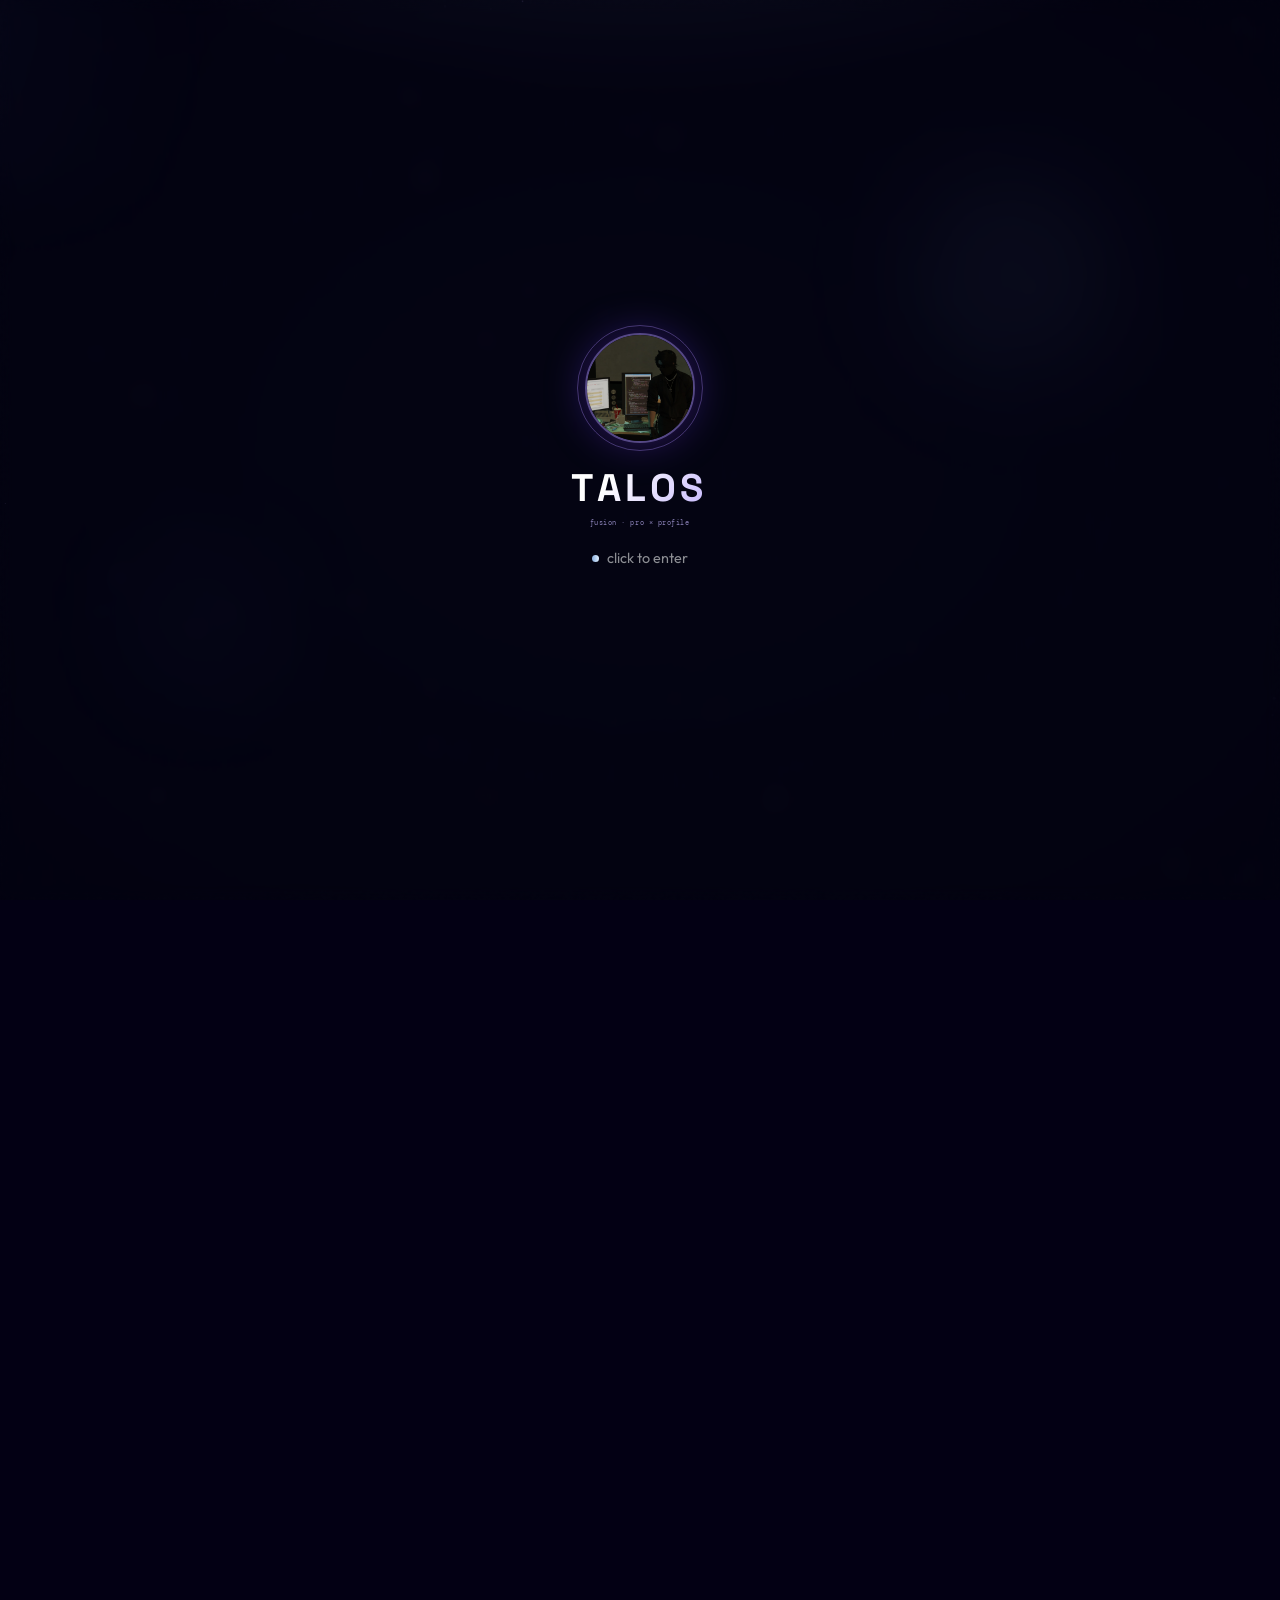
==== index.html @ 205485ae "first1 commit" ====
<!DOCTYPE html>
<html lang="th">
<head>
  <meta charset="UTF-8" />
  <meta name="viewport" content="width=device-width, initial-scale=1.0" />
  <title>Talos · Fusion</title>
  <link rel="preconnect" href="https://fonts.googleapis.com" />
  <link rel="preconnect" href="https://fonts.gstatic.com" crossorigin />
  <link href="https://fonts.googleapis.com/css2?family=Outfit:wght@400;500;600;700&family=Space+Grotesk:wght@500;600;700&family=DM+Mono:wght@400;500&display=swap" rel="stylesheet" />
  <link rel="stylesheet" href="https://cdnjs.cloudflare.com/ajax/libs/font-awesome/6.5.1/css/all.min.css" />
  <link rel="stylesheet" href="style.css" />
  <link rel="stylesheet" href="theme-222.css" />
  <link rel="stylesheet" href="theme-noir.css" />
  <link rel="stylesheet" href="theme-capitano.css" />
  <link rel="stylesheet" href="theme-alucard.css" />
  <link rel="stylesheet" href="theme-aegir.css" />
  <link rel="stylesheet" href="theme-secret.css" />
</head>
<body class="locked">
  <!-- Video Background (dual layer · crossfade like profile) -->
  <div class="video-bg" aria-hidden="true">
    <video id="bgVideo" class="bg-layer is-active" autoplay muted loop playsinline>
      <source src="222.mp4" type="video/mp4" />
    </video>
    <video id="bgVideoB" class="bg-layer" muted loop playsinline>
      <source src="" type="video/mp4" />
    </video>
  </div>
  <div class="overlay"></div>
  <div class="noise"></div>
  <canvas id="stars"></canvas>
  <div class="particles" id="particles"></div>

  <!-- Light atmosphere (from profile) -->
  <div class="light-fx" aria-hidden="true">
    <div class="light-bloom"></div>
    <div class="light-orb orb-1"></div>
    <div class="light-orb orb-2"></div>
  </div>

  <!-- ========== INTRO / ENTER GATE ========== -->
  <div class="intro" id="intro">
    <div class="intro-content">
      <div class="intro-avatar-wrap">
        <img src="photo.png" alt="Talos" class="intro-avatar" />
        <span class="intro-ring"></span>
      </div>
      <h1 class="intro-name">TALOS</h1>
      <p class="intro-tag">fusion · pro × profile</p>
      <p class="intro-hint"><span class="intro-dot"></span> click to enter</p>
    </div>
  </div>

  <!-- Sticky chrome (outside .site so position:fixed works vs viewport) -->
  <div class="scroll-progress" id="scrollProgress" aria-hidden="true"></div>
  <nav class="navbar" id="navbar" hidden>
    <a href="#about" class="nav-brand">
      <img src="photo.png" alt="Talos" />
      <span>Talos blackagency</span>
    </a>
    <div class="nav-links" id="navLinks">
      <span class="nav-indicator" id="navIndicator" aria-hidden="true"></span>
      <a href="#about" class="nav-link active" data-section="about">About</a>
      <a href="#projects" class="nav-link" data-section="projects">Projects</a>
      <a href="#chars" class="nav-link" data-section="chars">Characters</a>
    </div>
    <div class="nav-socials">
      <a href="https://www.instagram.com/etml_1/?hl=en" target="_blank" rel="noopener" title="Instagram"><i class="fab fa-instagram"></i></a>
      <a href="https://www.facebook.com/prasitchok.chinarin" target="_blank" rel="noopener" title="Facebook"><i class="fab fa-facebook-f"></i></a>
      <a href="https://www.tiktok.com/@talos.blackagency?is_from_webapp=1&sender_device=pc" target="_blank" rel="noopener" title="TikTok"><i class="fab fa-tiktok"></i></a>
      <a href="https://steamcommunity.com/profiles/76561198766387422/" target="_blank" rel="noopener" title="Steam"><i class="fab fa-steam"></i></a>
    </div>
  </nav>
  <div class="nav-glow" id="navGlow" hidden></div>

  <!-- ========== MAIN SITE ========== -->
  <div class="site" id="site">
    <!-- ABOUT -->
    <section id="about" class="section section-about">
      <div class="container">
        <div class="card">
          <div class="avatar-wrap">
            <img src="photo.png" alt="Profile" class="avatar" />
            <span class="status-dot" title="Online"></span>
          </div>
          <h1 class="name">Talos blackagency</h1>
          <p class="handle">@etml01</p>
          <p class="bio">Gamer · Dev · streamer<br></p>
          <div class="tags">
            <span class="tag">FiveM</span>
            <span class="tag">Novel</span>
            <span class="tag">Clips</span>
            <span class="tag">Aesthetic</span>
          </div>
          <div class="socials">
            <a href="https://www.instagram.com/etml_1/?hl=en" target="_blank" rel="noopener" class="social-btn ig" title="Instagram"><i class="fab fa-instagram"></i></a>
            <a href="https://www.facebook.com/prasitchok.chinarin" target="_blank" rel="noopener" class="social-btn fb" title="Facebook"><i class="fab fa-facebook-f"></i></a>
            <a href="https://www.tiktok.com/@talos.blackagency?is_from_webapp=1&sender_device=pc" target="_blank" rel="noopener" class="social-btn tt" title="TikTok"><i class="fab fa-tiktok"></i></a>
            <a href="https://steamcommunity.com/profiles/76561198766387422/" target="_blank" rel="noopener" class="social-btn st" title="Steam"><i class="fab fa-steam"></i></a>
            <a href="mailto:sriwathnphngscray@gmail.com" class="social-btn email" title="Email"><i class="fas fa-envelope"></i></a>
          </div>
        </div>
      </div>
    </section>

    <!-- PROJECTS -->
    <section id="projects" class="section section-projects">
      <div class="projects-wrap">
        <h2 class="projects-title">My Projects</h2>
        <p class="projects-sub">คลิกการ์ดเพื่อเปิดอัลบั้ม · กดภาพเพื่อดูเต็มจอ</p>
        <div class="projects-grid">
          <article class="project-card" data-album="videos" role="button" tabindex="0">
            <div class="project-img" style="background-image: url('vid-1.1.jpg');">
              <div class="project-img-overlay"><i class="fas fa-play-circle"></i></div>
            </div>
            <div class="project-info">
              <h3>Clips &amp; Videos</h3>
              <p>คลิปวิดีโอ · กดเพื่อเปิดอัลบั้ม</p>
            </div>
          </article>
          <article class="project-card" data-album="games" role="button" tabindex="0">
            <div class="project-img" style="background-image: url('game-1.png');">
              <div class="project-img-overlay"><i class="fas fa-gamepad"></i></div>
            </div>
            <div class="project-info">
              <h3>FiveM / Game</h3>
              <p>ภาพจากเกม · กดเพื่อเปิดอัลบั้ม</p>
            </div>
          </article>
          <article class="project-card" data-album="extra" role="button" tabindex="0">
            <div class="project-img" style="background-image: url('work-lightcity.png');">
              <div class="project-img-overlay"><i class="fas fa-city"></i></div>
            </div>
            <div class="project-info">
              <h3>City &amp; Scenes</h3>
              <p>บรรยากาศ · Night drive · Aesthetic</p>
            </div>
          </article>
        </div>
      </div>
    </section>

    <!-- CHARACTERS (featured from pro) -->
    <section id="chars" class="section section-chars">
      <div class="chars-wrap">
        <h2 class="chars-title">Novel Characters</h2>
        <p class="chars-sub">ตัวละครนิยาย · กดเพื่อเปิดอัลบั้มเต็ม</p>
        <div class="chars-grid" id="charsPreview">
          <!-- filled by JS -->
        </div>
        <button class="chars-open-btn" data-album="chars" id="openCharsAlbum">
          <i class="fas fa-book-open"></i> เปิดอัลบั้มตัวละครทั้งหมด
        </button>
      </div>
    </section>
  </div>

  <!-- Album Modal -->
  <div class="album-modal" id="albumModal" hidden>
    <div class="album-backdrop" id="albumBackdrop"></div>
    <div class="album-panel">
      <div class="album-header">
        <h3 id="albumTitle">Album</h3>
        <button class="album-close" id="albumClose" aria-label="Close"><i class="fas fa-times"></i></button>
      </div>
      <div class="album-body" id="albumBody"></div>
    </div>
  </div>

  <!-- Lightbox -->
  <div class="lightbox" id="lightbox" hidden>
    <button class="lightbox-close" id="lightboxClose"><i class="fas fa-times"></i></button>
    <button class="lightbox-prev" id="lightboxPrev"><i class="fas fa-chevron-left"></i></button>
    <button class="lightbox-next" id="lightboxNext"><i class="fas fa-chevron-right"></i></button>
    <div class="lightbox-content" id="lightboxContent"></div>
    <p class="lightbox-count" id="lightboxCount"></p>
  </div>

  <!-- Music player bar -->
  <div class="player" id="player" hidden>
    <img src="photo.png" alt="" class="player-cover" />
    <div class="player-info">
      <div class="player-title" id="playerTitle">Swim</div>
      <div class="player-sub" id="playerSub">instrumental · fusion</div>
    </div>
    <div class="player-progress-wrap">
      <span class="player-time" id="playerTime">0:00</span>
      <div class="player-bar" id="playerBar">
        <div class="player-fill" id="playerFill"></div>
      </div>
      <span class="player-dur" id="playerDur">0:00</span>
    </div>
    <button class="player-btn" id="musicBtn" title="Play / Pause">
      <i class="fas fa-pause"></i>
    </button>
  </div>

  <audio id="bgMusic" loop preload="auto">
    <source src="swim-instrumental.mp3" type="audio/mpeg" />
  </audio>

  <script src="script.js"></script>
</body>
</html>
---- style.css ----
* {
  margin: 0;
  padding: 0;
  box-sizing: border-box;
}

html {
  scroll-behavior: smooth;
}

html, body {
  height: 100%;
  font-family: 'Outfit', 'Space Grotesk', system-ui, sans-serif;
  background: #030014;
  color: #fff;
}

body {
  overflow-x: hidden;
  overflow-y: auto;
}

body.locked {
  overflow: hidden;
}

/* ===== Video BG + Overlay (dual layer crossfade · profile style) ===== */
.video-bg {
  position: fixed;
  top: 0;
  left: 0;
  width: 100%;
  height: 100%;
  z-index: 0;
  overflow: hidden;
  pointer-events: none;
}

.video-bg .bg-layer {
  position: absolute;
  inset: 0;
  width: 100%;
  height: 100%;
  object-fit: cover;
  opacity: 0;
  transition: opacity 0.9s ease;
  filter: brightness(0.38) contrast(1.12) saturate(1.15);
}

.video-bg .bg-layer.is-active {
  opacity: 1;
}

.overlay {
  position: fixed;
  inset: 0;
  background:
    radial-gradient(ellipse 80% 50% at 50% -20%, rgba(120, 40, 200, 0.32) 0%, transparent 60%),
    radial-gradient(ellipse at center, rgba(3, 0, 20, 0.25) 0%, rgba(3, 0, 20, 0.88) 100%);
  z-index: 1;
  pointer-events: none;
}

.noise {
  position: fixed;
  inset: 0;
  z-index: 2;
  pointer-events: none;
  opacity: 0.04;
  background-image: url("data:image/svg+xml,%3Csvg viewBox='0 0 256 256' xmlns='http://www.w3.org/2000/svg'%3E%3Cfilter id='n'%3E%3CfeTurbulence type='fractalNoise' baseFrequency='0.85' numOctaves='4' stitchTiles='stitch'/%3E%3C/filter%3E%3Crect width='100%25' height='100%25' filter='url(%23n)'/%3E%3C/svg%3E");
}

#stars {
  position: fixed;
  inset: 0;
  z-index: 1;
  pointer-events: none;
}

/* ===== Light FX (from profile) ===== */
.light-fx {
  position: fixed;
  inset: 0;
  z-index: 1;
  pointer-events: none;
  overflow: hidden;
}

.light-bloom {
  position: absolute;
  top: -20%;
  left: 50%;
  transform: translateX(-50%);
  width: 80vw;
  height: 40vh;
  background: radial-gradient(ellipse, rgba(140, 80, 255, 0.18) 0%, transparent 70%);
  filter: blur(40px);
}

.light-orb {
  position: absolute;
  border-radius: 50%;
  filter: blur(60px);
  opacity: 0.35;
  animation: orbFloat 12s ease-in-out infinite;
}

.orb-1 {
  width: 280px;
  height: 280px;
  background: #7c3aed;
  top: 15%;
  right: 10%;
  animation-delay: 0s;
}

.orb-2 {
  width: 200px;
  height: 200px;
  background: #a78bfa;
  bottom: 20%;
  left: 8%;
  animation-delay: -4s;
}

@keyframes orbFloat {
  0%, 100% { transform: translate(0, 0) scale(1); }
  50% { transform: translate(20px, -30px) scale(1.08); }
}

/* ===== Particles ===== */
.particles {
  position: fixed;
  inset: 0;
  z-index: 1;
  pointer-events: none;
  overflow: hidden;
}

.particle {
  position: absolute;
  width: 3px;
  height: 3px;
  background: rgba(200, 180, 255, 0.6);
  border-radius: 50%;
  animation: particleRise linear infinite;
}

@keyframes particleRise {
  0% { transform: translateY(0) scale(1); opacity: 0; }
  10% { opacity: 0.7; }
  90% { opacity: 0.4; }
  100% { transform: translateY(-100vh) scale(0.4); opacity: 0; }
}

/* ===== INTRO ===== */
.intro {
  position: fixed;
  inset: 0;
  z-index: 200;
  display: flex;
  align-items: center;
  justify-content: center;
  background: rgba(3, 0, 20, 0.55);
  backdrop-filter: blur(8px);
  cursor: pointer;
  transition: opacity 0.7s ease, visibility 0.7s;
}

.intro.hide {
  opacity: 0;
  visibility: hidden;
  pointer-events: none;
}

.intro-content {
  text-align: center;
  animation: introIn 0.9s ease both;
}

@keyframes introIn {
  from { opacity: 0; transform: translateY(18px) scale(0.96); }
  to { opacity: 1; transform: translateY(0) scale(1); }
}

.intro-avatar-wrap {
  position: relative;
  width: 110px;
  height: 110px;
  margin: 0 auto 20px;
}

.intro-avatar {
  width: 110px;
  height: 110px;
  border-radius: 50%;
  object-fit: cover;
  border: 2px solid rgba(167, 139, 250, 0.5);
  box-shadow: 0 0 40px rgba(124, 58, 237, 0.35);
}

.intro-ring {
  position: absolute;
  inset: -8px;
  border-radius: 50%;
  border: 1.5px solid rgba(167, 139, 250, 0.35);
  animation: ringPulse 2.2s ease-in-out infinite;
}

@keyframes ringPulse {
  0%, 100% { transform: scale(1); opacity: 0.6; }
  50% { transform: scale(1.08); opacity: 1; }
}

.intro-name {
  font-family: 'Space Grotesk', sans-serif;
  font-size: 2.4rem;
  font-weight: 700;
  letter-spacing: 0.12em;
  margin-bottom: 6px;
  background: linear-gradient(135deg, #fff 30%, #c4b5fd 100%);
  -webkit-background-clip: text;
  -webkit-text-fill-color: transparent;
  background-clip: text;
}

.intro-tag {
  font-family: 'DM Mono', monospace;
  font-size: 0.42rem;
  color: rgba(196, 181, 253, 0.7);
  letter-spacing: 0.08em;
  margin-bottom: 22px;
}

.intro-hint {
  display: flex;
  align-items: center;
  justify-content: center;
  gap: 8px;
  font-size: 0.9rem;
  color: rgba(255, 255, 255, 0.55);
}

.intro-dot {
  width: 7px;
  height: 7px;
  border-radius: 50%;
  background: #a78bfa;
  animation: blink 1.4s ease-in-out infinite;
}

@keyframes blink {
  0%, 100% { opacity: 0.3; }
  50% { opacity: 1; }
}

/* ===== SITE ===== */
.site {
  position: relative;
  z-index: 10;
  opacity: 0;
  transition: opacity 0.7s ease;
  pointer-events: none;
}

.site.show {
  opacity: 1;
  pointer-events: auto;
}

/* ===== SCROLL PROGRESS ===== */
.scroll-progress {
  position: fixed;
  top: 0;
  left: 0;
  height: 2px;
  width: 0%;
  z-index: 120;
  background: linear-gradient(90deg, #7c3aed, #a78bfa, #e0d4ff);
  box-shadow: 0 0 12px rgba(167, 139, 250, 0.55);
  pointer-events: none;
  transition: width 0.12s linear;
}

/* ===== NAVBAR (fixed กับ viewport · ตามลงมาตลอด) ===== */
.navbar {
  position: fixed;
  top: 0;
  left: 0;
  right: 0;
  z-index: 100;
  display: flex;
  align-items: center;
  justify-content: space-between;
  padding: 14px 28px;
  background: transparent;
  backdrop-filter: none;
  -webkit-backdrop-filter: none;
  border-bottom: 1px solid transparent;
  transition:
    background 0.35s ease,
    box-shadow 0.35s ease,
    border-color 0.35s ease,
    padding 0.35s ease,
    opacity 0.45s ease,
    transform 0.45s ease;
  opacity: 0;
  transform: translateY(-12px);
  pointer-events: none;
}

.navbar.is-visible {
  opacity: 1;
  transform: translateY(0);
  pointer-events: auto;
}

.navbar.is-scrolled {
  background: rgba(3, 0, 16, 0.78);
  backdrop-filter: blur(20px);
  -webkit-backdrop-filter: blur(20px);
  border-bottom-color: rgba(167, 139, 250, 0.12);
  box-shadow: 0 10px 40px rgba(0, 0, 0, 0.5);
  padding: 10px 28px;
}

.nav-brand {
  display: flex;
  align-items: center;
  gap: 10px;
  text-decoration: none;
  color: #fff;
  font-weight: 600;
  font-size: 0.95rem;
}

.nav-brand img {
  width: 34px;
  height: 34px;
  border-radius: 50%;
  object-fit: cover;
  border: 1.5px solid rgba(167, 139, 250, 0.45);
  transition: transform 0.3s ease, box-shadow 0.3s ease;
}

.navbar.is-scrolled .nav-brand img {
  box-shadow: 0 0 16px rgba(124, 58, 237, 0.4);
}

.nav-badge {
  font-family: 'DM Mono', monospace;
  font-size: 0.65rem;
  padding: 2px 8px;
  border-radius: 999px;
  background: rgba(124, 58, 237, 0.25);
  border: 1px solid rgba(167, 139, 250, 0.3);
  color: #c4b5fd;
  letter-spacing: 0.04em;
}

.nav-links {
  position: relative;
  display: flex;
  align-items: center;
  gap: 4px;
  background: rgba(255, 255, 255, 0.05);
  border-radius: 999px;
  padding: 4px 6px;
  border: 1px solid rgba(255, 255, 255, 0.06);
}

/* sliding pill — บอกว่าอยู่ section ไหน (สไตล์คล้ายคลิป) */
.nav-indicator {
  position: absolute;
  top: 4px;
  left: 0;
  height: calc(100% - 8px);
  border-radius: 999px;
  background: rgba(167, 139, 250, 0.22);
  box-shadow:
    0 0 20px rgba(124, 58, 237, 0.45),
    inset 0 0 12px rgba(200, 180, 255, 0.12);
  transition:
    transform 0.45s cubic-bezier(0.22, 1, 0.36, 1),
    width 0.45s cubic-bezier(0.22, 1, 0.36, 1),
    background 0.35s ease;
  pointer-events: none;
  z-index: 0;
}

.nav-indicator::after {
  content: '';
  position: absolute;
  left: 15%;
  right: 15%;
  bottom: -6px;
  height: 3px;
  border-radius: 999px;
  background: linear-gradient(90deg, transparent, #a78bfa, transparent);
  box-shadow: 0 0 14px 2px rgba(167, 139, 250, 0.7);
  opacity: 0.9;
}

.nav-link {
  position: relative;
  z-index: 1;
  padding: 8px 16px;
  border-radius: 999px;
  font-size: 0.85rem;
  font-weight: 500;
  color: rgba(255, 255, 255, 0.55);
  text-decoration: none;
  transition: color 0.25s ease;
  background: transparent;
}

.nav-link:hover {
  color: rgba(255, 255, 255, 0.9);
}

.nav-link.active {
  color: #fff;
  background: transparent;
}

.nav-socials {
  display: flex;
  gap: 6px;
}

.nav-socials a {
  width: 34px;
  height: 34px;
  display: flex;
  align-items: center;
  justify-content: center;
  border-radius: 50%;
  color: rgba(255, 255, 255, 0.6);
  background: rgba(255, 255, 255, 0.05);
  transition: all 0.25s;
  text-decoration: none;
}

.nav-socials a:hover {
  color: #fff;
  background: rgba(167, 139, 250, 0.25);
  transform: translateY(-2px);
}

.nav-glow {
  position: fixed;
  top: 0;
  left: 50%;
  transform: translateX(-50%);
  width: min(520px, 70vw);
  height: 80px;
  z-index: 99;
  pointer-events: none;
  opacity: 0;
  transition: opacity 0.5s ease;
  background: radial-gradient(
    ellipse 80% 100% at 50% 0%,
    rgba(140, 80, 255, 0.45) 0%,
    rgba(100, 40, 220, 0.18) 40%,
    transparent 70%
  );
  filter: blur(2px);
}

.nav-glow.is-visible {
  opacity: 1;
}

/* ===== SECTIONS ===== */
.section {
  min-height: 100vh;
  display: flex;
  align-items: center;
  justify-content: center;
  padding: 100px 24px 80px;
  position: relative;
  opacity: 0.55;
  transform: translateY(18px);
  transition: opacity 0.55s ease, transform 0.55s ease;
}
.section.is-inview {
  opacity: 1;
  transform: translateY(0);
}

.container {
  width: 100%;
  max-width: 420px;
}

/* About Card */
.card {
  background: rgba(12, 8, 20, 0.42);
  border: 1px solid rgba(167, 139, 250, 0.18);
  border-radius: 24px;
  padding: 40px 32px;
  text-align: center;
  backdrop-filter: blur(10px);
  box-shadow: 0 10px 40px rgba(0, 0, 0, 0.4), 0 0 0 1px rgba(255, 255, 255, 0.03) inset;
}

.avatar-wrap {
  position: relative;
  width: 100px;
  height: 100px;
  margin: 0 auto 18px;
}

.avatar {
  width: 100px;
  height: 100px;
  border-radius: 50%;
  object-fit: cover;
  border: 2.5px solid rgba(167, 139, 250, 0.5);
}

.status-dot {
  position: absolute;
  bottom: 4px;
  right: 4px;
  width: 16px;
  height: 16px;
  background: #22c55e;
  border-radius: 50%;
  border: 3px solid #0c081c;
  box-shadow: 0 0 10px rgba(34, 197, 94, 0.5);
}

.name {
  font-family: 'Space Grotesk', sans-serif;
  font-size: 1.85rem;
  font-weight: 700;
  margin-bottom: 4px;
}

.handle {
  font-family: 'DM Mono', monospace;
  font-size: 0.85rem;
  color: rgba(196, 181, 253, 0.75);
  margin-bottom: 12px;
}

.bio {
  font-size: 0.95rem;
  color: rgba(255, 255, 255, 0.65);
  line-height: 1.55;
  margin-bottom: 18px;
}

.tags {
  display: flex;
  flex-wrap: wrap;
  gap: 8px;
  justify-content: center;
  margin-bottom: 22px;
}

.tag {
  font-size: 0.72rem;
  padding: 4px 12px;
  border-radius: 999px;
  background: rgba(124, 58, 237, 0.18);
  border: 1px solid rgba(167, 139, 250, 0.25);
  color: #c4b5fd;
  letter-spacing: 0.03em;
}

.socials {
  display: flex;
  justify-content: center;
  gap: 10px;
}

.social-btn {
  width: 42px;
  height: 42px;
  display: flex;
  align-items: center;
  justify-content: center;
  border-radius: 12px;
  color: #fff;
  text-decoration: none;
  font-size: 1.1rem;
  transition: all 0.25s;
  background: rgba(255, 255, 255, 0.06);
  border: 1px solid rgba(255, 255, 255, 0.08);
}

.social-btn:hover {
  transform: translateY(-3px);
  background: rgba(167, 139, 250, 0.3);
  border-color: rgba(167, 139, 250, 0.4);
}

/* Projects */
.projects-wrap,
.chars-wrap {
  width: 100%;
  max-width: 960px;
  text-align: center;
}

.projects-title,
.chars-title {
  font-family: 'Space Grotesk', sans-serif;
  font-size: 1.75rem;
  font-weight: 700;
  margin-bottom: 8px;
  letter-spacing: 0.02em;
}

.projects-sub,
.chars-sub {
  font-size: 0.9rem;
  color: rgba(255, 255, 255, 0.5);
  margin-bottom: 32px;
}

.projects-grid {
  display: grid;
  grid-template-columns: repeat(auto-fit, minmax(240px, 1fr));
  gap: 20px;
}

.project-card {
  background: rgba(12, 8, 28, 0.7);
  border: 1px solid rgba(167, 139, 250, 0.15);
  border-radius: 18px;
  overflow: hidden;
  cursor: pointer;
  transition: all 0.3s ease;
  text-align: left;
}

.project-card:hover {
  transform: translateY(-6px);
  border-color: rgba(167, 139, 250, 0.4);
  box-shadow: 0 16px 40px rgba(80, 40, 160, 0.25);
}

.project-img {
  height: 150px;
  background-size: cover;
  background-position: center;
  position: relative;
}

.project-img-overlay {
  position: absolute;
  inset: 0;
  background: rgba(3, 0, 20, 0.45);
  display: flex;
  align-items: center;
  justify-content: center;
  font-size: 2.2rem;
  color: rgba(255, 255, 255, 0.85);
  opacity: 0;
  transition: opacity 0.3s;
}

.project-card:hover .project-img-overlay {
  opacity: 1;
}

.project-info {
  padding: 16px 18px 20px;
}

.project-info h3 {
  font-size: 1.05rem;
  font-weight: 600;
  margin-bottom: 4px;
}

.project-info p {
  font-size: 0.82rem;
  color: rgba(255, 255, 255, 0.5);
}

/* Characters section */
.chars-grid {
  display: grid;
  grid-template-columns: repeat(auto-fill, minmax(120px, 1fr));
  gap: 14px;
  margin-bottom: 28px;
}

.char-preview {
  aspect-ratio: 3/4;
  border-radius: 14px;
  overflow: hidden;
  border: 1px solid rgba(167, 139, 250, 0.2);
  cursor: pointer;
  transition: all 0.3s;
  position: relative;
}

.char-preview img {
  width: 100%;
  height: 100%;
  object-fit: cover;
  object-position: top center;
  transition: transform 0.4s;
}

.char-preview:hover {
  border-color: rgba(167, 139, 250, 0.55);
  transform: translateY(-4px);
  box-shadow: 0 12px 28px rgba(80, 40, 160, 0.3);
}

.char-preview:hover img {
  transform: scale(1.06);
}

.chars-open-btn {
  display: inline-flex;
  align-items: center;
  gap: 10px;
  padding: 12px 24px;
  border-radius: 999px;
  border: 1px solid rgba(167, 139, 250, 0.35);
  background: rgba(124, 58, 237, 0.2);
  color: #e9e0ff;
  font-family: inherit;
  font-size: 0.9rem;
  font-weight: 500;
  cursor: pointer;
  transition: all 0.25s;
}

.chars-open-btn:hover {
  background: rgba(124, 58, 237, 0.35);
  border-color: rgba(167, 139, 250, 0.55);
  transform: translateY(-2px);
}

/* ===== ALBUM MODAL ===== */
.album-modal {
  position: fixed;
  inset: 0;
  z-index: 300;
  display: flex;
  align-items: center;
  justify-content: center;
  padding: 20px;
}

.album-modal[hidden] {
  display: none;
}

.album-backdrop {
  position: absolute;
  inset: 0;
  background: rgba(3, 0, 20, 0.75);
  backdrop-filter: blur(10px);
}

.album-panel {
  position: relative;
  width: 100%;
  max-width: 820px;
  max-height: 85vh;
  background: rgba(12, 8, 28, 0.95);
  border: 1px solid rgba(167, 139, 250, 0.25);
  border-radius: 20px;
  overflow: hidden;
  display: flex;
  flex-direction: column;
  box-shadow: 0 30px 80px rgba(0, 0, 0, 0.5);
}

.album-header {
  display: flex;
  align-items: center;
  justify-content: space-between;
  padding: 16px 20px;
  border-bottom: 1px solid rgba(255, 255, 255, 0.06);
}

.album-header h3 {
  font-size: 1.1rem;
  font-weight: 600;
}

.album-close {
  width: 36px;
  height: 36px;
  border: none;
  border-radius: 10px;
  background: rgba(255, 255, 255, 0.06);
  color: #fff;
  cursor: pointer;
  font-size: 1rem;
  transition: background 0.2s;
}

.album-close:hover {
  background: rgba(255, 80, 80, 0.25);
}

.album-body {
  padding: 16px;
  overflow-y: auto;
  display: grid;
  grid-template-columns: repeat(auto-fill, minmax(140px, 1fr));
  gap: 12px;
}

.album-item {
  position: relative;
  aspect-ratio: 1;
  border-radius: 12px;
  overflow: hidden;
  cursor: pointer;
  border: 1px solid rgba(255, 255, 255, 0.08);
  transition: all 0.25s;
}

.album-item:hover {
  border-color: rgba(167, 139, 250, 0.5);
  transform: scale(1.03);
}

.album-item img {
  width: 100%;
  height: 100%;
  object-fit: cover;
}

.album-item .play-badge {
  position: absolute;
  inset: 0;
  display: flex;
  align-items: center;
  justify-content: center;
  background: rgba(0, 0, 0, 0.4);
  color: #fff;
  font-size: 1.6rem;
  opacity: 0.85;
}

/* ===== LIGHTBOX ===== */
.lightbox {
  position: fixed;
  inset: 0;
  z-index: 400;
  background: rgba(0, 0, 0, 0.92);
  display: flex;
  align-items: center;
  justify-content: center;
  padding: 40px;
}

.lightbox[hidden] {
  display: none;
}

.lightbox-content {
  max-width: 90vw;
  max-height: 85vh;
  display: flex;
  align-items: center;
  justify-content: center;
}

.lightbox-content img,
.lightbox-content video {
  max-width: 90vw;
  max-height: 85vh;
  border-radius: 8px;
  object-fit: contain;
}

.lightbox-close,
.lightbox-prev,
.lightbox-next {
  position: absolute;
  width: 44px;
  height: 44px;
  border: none;
  border-radius: 50%;
  background: rgba(255, 255, 255, 0.1);
  color: #fff;
  font-size: 1.1rem;
  cursor: pointer;
  transition: background 0.2s;
  z-index: 10;
}

.lightbox-close:hover,
.lightbox-prev:hover,
.lightbox-next:hover {
  background: rgba(167, 139, 250, 0.4);
}

.lightbox-close {
  top: 20px;
  right: 20px;
}

.lightbox-prev {
  left: 20px;
  top: 50%;
  transform: translateY(-50%);
}

.lightbox-next {
  right: 20px;
  top: 50%;
  transform: translateY(-50%);
}

.lightbox-count {
  position: absolute;
  bottom: 20px;
  left: 50%;
  transform: translateX(-50%);
  font-family: 'DM Mono', monospace;
  font-size: 0.85rem;
  color: rgba(255, 255, 255, 0.6);
}

/* ===== MUSIC PLAYER ===== */
.player {
  position: fixed;
  bottom: 20px;
  left: 50%;
  transform: translateX(-50%);
  z-index: 150;
  display: flex;
  align-items: center;
  gap: 12px;
  padding: 10px 16px;
  background: rgba(12, 8, 28, 0.9);
  border: 1px solid rgba(167, 139, 250, 0.25);
  border-radius: 999px;
  backdrop-filter: blur(16px);
  box-shadow: 0 10px 40px rgba(0, 0, 0, 0.4);
  min-width: 320px;
  max-width: 90vw;
}

.player[hidden] {
  display: none;
}

.player-cover {
  width: 40px;
  height: 40px;
  border-radius: 50%;
  object-fit: cover;
  border: 1.5px solid rgba(167, 139, 250, 0.4);
}

.player-info {
  flex-shrink: 0;
  min-width: 70px;
}

.player-title {
  font-size: 0.85rem;
  font-weight: 600;
}

.player-sub {
  font-size: 0.7rem;
  color: rgba(255, 255, 255, 0.45);
}

.player-progress-wrap {
  flex: 1;
  display: flex;
  align-items: center;
  gap: 8px;
  min-width: 0;
}

.player-time,
.player-dur {
  font-family: 'DM Mono', monospace;
  font-size: 0.7rem;
  color: rgba(255, 255, 255, 0.5);
  min-width: 28px;
}

.player-bar {
  flex: 1;
  height: 4px;
  background: rgba(255, 255, 255, 0.12);
  border-radius: 999px;
  cursor: pointer;
  position: relative;
  overflow: hidden;
}

.player-fill {
  height: 100%;
  width: 0%;
  background: linear-gradient(90deg, #7c3aed, #a78bfa);
  border-radius: 999px;
  transition: width 0.1s linear;
}

.player-btn {
  width: 36px;
  height: 36px;
  border: none;
  border-radius: 50%;
  background: rgba(167, 139, 250, 0.25);
  color: #fff;
  cursor: pointer;
  font-size: 0.9rem;
  transition: background 0.2s;
  flex-shrink: 0;
}

.player-btn:hover {
  background: rgba(167, 139, 250, 0.45);
}

/* ===== Responsive ===== */
@media (max-width: 720px) {
  .navbar {
    padding: 10px 14px;
    flex-wrap: wrap;
    gap: 8px;
  }

  .nav-links {
    order: 3;
    width: 100%;
    justify-content: center;
  }

  .nav-socials {
    display: none;
  }

  .intro-name {
    font-size: 1.9rem;
  }

  .player {
    bottom: 12px;
    padding: 8px 12px;
    min-width: 0;
    width: calc(100% - 24px);
  }

  .player-info {
    display: none;
  }

  .section {
    padding: 90px 16px 70px;
  }

  .projects-grid {
    grid-template-columns: 1fr;
  }
}

/* ===== Theme adaptation for fusion class names ===== */
body.is-theme-fading .overlay,
body.is-theme-fading .video-bg .bg-layer {
  transition: opacity 0.7s ease, filter 0.7s ease, background 0.7s ease;
}

/* Map profile's .video-overlay rules onto fusion's .overlay */
body.theme-alt .overlay,
body.theme-noir .overlay,
body.theme-capitano .overlay,
body.theme-alucard .overlay,
body.theme-aegir .overlay {
  transition: background 0.8s ease;
}

body.theme-alt .video-bg .bg-layer { filter: brightness(0.42) contrast(1.15) saturate(1.05); }
body.theme-noir .video-bg .bg-layer { filter: brightness(0.4) contrast(1.2) saturate(0.95); }
body.theme-capitano .video-bg .bg-layer { filter: brightness(0.42) contrast(1.18) saturate(0.8) hue-rotate(-6deg); }
body.theme-alucard .video-bg .bg-layer { filter: brightness(0.48) contrast(1.22) saturate(1.05); }
body.theme-aegir .video-bg .bg-layer { filter: brightness(0.4) contrast(1.12) saturate(1.2) hue-rotate(10deg); }

body.theme-alt .overlay {
  background:
    radial-gradient(ellipse 80% 50% at 50% -20%, rgba(140, 160, 200, 0.22) 0%, transparent 60%),
    radial-gradient(ellipse at center, rgba(4, 6, 14, 0.3) 0%, rgba(2, 3, 10, 0.9) 100%);
}
body.theme-noir .overlay {
  background:
    radial-gradient(ellipse 80% 55% at 50% 70%, rgba(120, 15, 25, 0.28) 0%, transparent 55%),
    radial-gradient(ellipse at center, rgba(5, 2, 3, 0.25) 0%, rgba(3, 1, 2, 0.92) 100%);
}
body.theme-capitano .overlay {
  background:
    radial-gradient(ellipse 80% 55% at 60% 30%, rgba(60, 120, 180, 0.2) 0%, transparent 55%),
    radial-gradient(ellipse at center, rgba(3, 6, 11, 0.28) 0%, rgba(2, 4, 8, 0.93) 100%);
}
body.theme-alucard .overlay {
  background:
    radial-gradient(ellipse 90% 60% at 50% 70%, rgba(120, 10, 20, 0.32) 0%, transparent 55%),
    radial-gradient(ellipse at center, rgba(2, 0, 1, 0.3) 0%, rgba(1, 0, 0, 0.94) 100%);
}
body.theme-aegir .overlay {
  background:
    radial-gradient(ellipse 80% 50% at 40% 20%, rgba(20, 140, 160, 0.25) 0%, transparent 55%),
    radial-gradient(ellipse at center, rgba(2, 8, 12, 0.28) 0%, rgba(1, 4, 8, 0.93) 100%);
}

/* accent shifts for UI */
body.theme-alt .nav-badge,
body.theme-alt .intro-dot,
body.theme-alt .player-fill { background: linear-gradient(90deg, #8ab0e0, #e0f0ff); }
body.theme-noir .nav-badge,
body.theme-noir .intro-dot,
body.theme-noir .player-fill { background: linear-gradient(90deg, #c04050, #f0c0c8); }
body.theme-capitano .nav-badge,
body.theme-capitano .intro-dot,
body.theme-capitano .player-fill { background: linear-gradient(90deg, #3a88c8, #b8dcff); }
body.theme-alucard .nav-badge,
body.theme-alucard .intro-dot,
body.theme-alucard .player-fill { background: linear-gradient(90deg, #b02030, #f0a0a8); }
body.theme-aegir .nav-badge,
body.theme-aegir .intro-dot,
body.theme-aegir .player-fill { background: linear-gradient(90deg, #20a8b8, #a0f0e8); }

body.theme-secret .overlay {
  background:
    radial-gradient(ellipse 70% 50% at 50% 40%, rgba(30, 80, 40, 0.18) 0%, transparent 55%),
    radial-gradient(ellipse at center, rgba(2, 6, 2, 0.35) 0%, rgba(0, 2, 0, 0.94) 100%);
}
body.theme-secret .noise { opacity: 0.1; }
body.theme-secret .nav-badge { background: linear-gradient(90deg, #2a8a40, #80f0a0); }

/* Toast */
.theme-toast {
  position: fixed;
  bottom: 88px;
  left: 50%;
  transform: translateX(-50%) translateY(12px);
  background: rgba(8, 6, 16, 0.88);
  border: 1px solid rgba(180, 160, 255, 0.25);
  color: #e8e0ff;
  font-family: 'DM Mono', monospace;
  font-size: 0.78rem;
  letter-spacing: 0.06em;
  padding: 8px 16px;
  border-radius: 999px;
  z-index: 90;
  opacity: 0;
  pointer-events: none;
  transition: opacity 0.35s ease, transform 0.35s ease;
  backdrop-filter: blur(12px);
}
.theme-toast.show {
  opacity: 1;
  transform: translateX(-50%) translateY(0);
}
---- theme-222.css ----
/* =========================================================
   theme-alt — 222.mp4
   silver hair · ice blade · blood petals · cold moonlight
   ========================================================= */
body.theme-alt {
  --ink: #eef2f8;
  --muted: rgba(180, 200, 230, 0.5);
  --panel: rgba(8, 12, 20, 0.76);
  --panel-solid: rgba(10, 14, 22, 0.94);
  --line: rgba(140, 180, 230, 0.18);
  --glow: rgba(120, 170, 255, 0.28);
  --listen: #7aabf0;
  --listen-bg: rgba(100, 160, 240, 0.12);
  --listen-border: rgba(120, 170, 240, 0.35);
  --progress: linear-gradient(90deg, #1a3050, #5a90d0, #d0e4ff);
  --accent: #6a9eef;
  /* secondary blood accent used sparingly */
  --blood: #d04050;
  background: #060910;
}

body.theme-alt .video-bg video {
  filter: brightness(0.48) contrast(1.12) saturate(0.92) hue-rotate(-6deg);
}
body.theme-alt .banner video {
  filter: brightness(0.75) contrast(1.08) saturate(1.0);
}
body.theme-alt .video-overlay {
  background:
    radial-gradient(ellipse 90% 55% at 70% 15%, rgba(80, 120, 200, 0.2) 0%, transparent 55%),
    radial-gradient(ellipse 50% 40% at 20% 60%, rgba(140, 30, 45, 0.1) 0%, transparent 50%),
    linear-gradient(180deg,
      rgba(6, 9, 16, 0.5) 0%,
      rgba(6, 9, 16, 0.1) 30%,
      rgba(6, 9, 16, 0.5) 65%,
      rgba(4, 6, 12, 0.96) 100%);
}
body.theme-alt .video-overlay::after {
  box-shadow:
    inset 0 0 130px rgba(2, 4, 10, 0.65),
    inset 0 -50px 90px rgba(0, 0, 0, 0.35);
}
body.theme-alt .noise { opacity: 0.04; }

body.theme-alt .scroll-progress {
  background: linear-gradient(90deg, transparent, #6a9eef, #e0ecff);
  box-shadow: 0 0 20px rgba(100, 160, 240, 0.35);
}

body.theme-alt .enter-inner {
  border-color: rgba(140, 180, 230, 0.16);
  box-shadow: 0 40px 100px rgba(0,0,0,0.5), inset 0 1px 0 rgba(160, 200, 255, 0.1);
}
body.theme-alt .enter-inner::before {
  background: radial-gradient(circle, rgba(100, 150, 240, 0.16) 0%, transparent 62%);
}
body.theme-alt .enter-name {
  text-shadow: 0 4px 40px rgba(0,0,0,0.55), 0 0 50px rgba(100, 160, 255, 0.25);
}
body.theme-alt .enter-pulse { background: #6a9eef; box-shadow: 0 0 0 0 rgba(100, 160, 240, 0.45); }
body.theme-alt .enter-avatar,
body.theme-alt .avatar {
  background: conic-gradient(from 0deg, #6a9eef, #e8f0ff, #6a9eef, #d04050, #6a9eef);
}

body.theme-alt .profile {
  box-shadow:
    0 2px 0 rgba(160, 200, 255, 0.06) inset,
    0 32px 80px rgba(0,0,0,0.5),
    0 0 70px rgba(80, 140, 230, 0.08);
}
body.theme-alt .profile:hover {
  box-shadow: 0 2px 0 rgba(160, 200, 255, 0.1) inset, 0 40px 100px rgba(0,0,0,0.55), 0 0 90px var(--glow);
}
body.theme-alt .profile::before {
  background: linear-gradient(90deg, transparent, rgba(200,220,255,0.3), #6a9eef, rgba(200,220,255,0.3), transparent);
}
body.theme-alt .bio {
  border-left-color: rgba(106, 158, 239, 0.4);
  color: rgba(210, 225, 245, 0.55);
}
body.theme-alt .name-scatter .letter.is-active {
  color: #8ab4ff;
  text-shadow: 0 0 22px rgba(100, 160, 255, 0.45);
}
body.theme-alt .socials a:hover, body.theme-alt .share-btn:hover {
  background: rgba(106, 158, 239, 0.15);
  border-color: rgba(106, 158, 239, 0.4);
  box-shadow: 0 12px 28px rgba(0,0,0,0.3), 0 0 24px var(--glow);
}
body.theme-alt .play-btn {
  background: linear-gradient(145deg, rgba(106, 158, 239, 0.4), rgba(40, 80, 150, 0.25));
  border-color: rgba(106, 158, 239, 0.45);
  box-shadow: 0 6px 24px rgba(80, 140, 230, 0.28), inset 0 1px 0 rgba(255,255,255,0.12);
}
body.theme-alt .play-btn:hover {
  background: linear-gradient(145deg, rgba(130, 180, 255, 0.5), rgba(50, 100, 180, 0.3));
  box-shadow: 0 8px 32px rgba(80, 140, 230, 0.4), 0 0 30px var(--glow);
}
body.theme-alt .player:has(.viz.active) {
  border-color: rgba(106, 158, 239, 0.3);
  box-shadow: 0 8px 32px rgba(0,0,0,0.25), 0 0 40px var(--glow);
}
body.theme-alt .orbit-filter.is-active {
  background: rgba(106, 158, 239, 0.18);
  border-color: rgba(106, 158, 239, 0.4);
  box-shadow: 0 0 24px var(--glow);
}
body.theme-alt .cf-cover.is-active .cf-face {
  box-shadow: 0 24px 64px rgba(0,0,0,0.6), 0 0 0 2px rgba(106, 158, 239, 0.4), 0 0 48px var(--glow);
}
body.theme-alt .orbit-nav:hover {
  background: rgba(106, 158, 239, 0.15);
  border-color: rgba(106, 158, 239, 0.35);
  box-shadow: 0 0 24px var(--glow);
}
body.theme-alt .works-header h2::after {
  background: linear-gradient(90deg, transparent, #6a9eef, transparent);
}
body.theme-alt .progress-bar { box-shadow: 0 0 12px rgba(80, 140, 230, 0.4); }
body.theme-alt .tagline .caret { color: #6a9eef; }

/* light fx — alt / 222 (ice silver) */
body.theme-alt .light-bloom {
  background: radial-gradient(circle, rgba(120, 170, 255, 0.16) 0%, rgba(80, 120, 200, 0.05) 40%, transparent 70%);
  left: -15%; right: auto; top: -18%;
}
body.theme-alt .light-ray {
  background: linear-gradient(180deg, transparent, rgba(160, 200, 255, 0.05) 25%, rgba(220, 235, 255, 0.11) 50%, rgba(140, 180, 240, 0.04) 75%, transparent);
}
body.theme-alt .light-orb.orb-1 {
  background: radial-gradient(circle, rgba(150, 190, 255, 0.5) 0%, transparent 70%);
}
body.theme-alt .light-orb.orb-2 {
  background: radial-gradient(circle, rgba(100, 150, 230, 0.35) 0%, transparent 70%);
}
body.theme-alt .light-orb.orb-3 {
  background: radial-gradient(circle, rgba(200, 80, 90, 0.25) 0%, transparent 70%); /* blood petal hint */
}
body.theme-alt .light-streak {
  background: linear-gradient(90deg, transparent, rgba(140, 180, 240, 0.04) 25%, rgba(200, 220, 255, 0.12) 50%, rgba(140, 180, 240, 0.04) 75%, transparent);
}
body.theme-alt .profile::after {
  background: linear-gradient(135deg, rgba(200, 220, 255, 0.09) 0%, transparent 30%, transparent 70%, rgba(100, 150, 230, 0.04) 100%);
}
---- theme-noir.css ----
/* =========================================================
   theme-noir — ssstik / rain · blood ink · cold steel
   hand in the rain · crimson mist · late night film
   ========================================================= */
body.theme-noir {
  --ink: #f2eaea;
  --muted: rgba(220, 190, 195, 0.5);
  --panel: rgba(10, 6, 8, 0.78);
  --panel-solid: rgba(12, 6, 8, 0.95);
  --line: rgba(180, 70, 80, 0.2);
  --glow: rgba(160, 35, 50, 0.3);
  --listen: #c84a55;
  --listen-bg: rgba(160, 40, 50, 0.14);
  --listen-border: rgba(180, 60, 70, 0.38);
  --progress: linear-gradient(90deg, #3a1018, #a83845, #e8b0b8);
  --accent: #c04050;
  background: #050203;
}

/* video: keep rain, deepen blood, mute midtones */
body.theme-noir .video-bg video {
  filter: brightness(0.42) contrast(1.2) saturate(0.7) hue-rotate(2deg);
}
body.theme-noir .banner video {
  filter: brightness(0.68) contrast(1.12) saturate(0.85);
}
body.theme-noir .video-overlay {
  background:
    radial-gradient(ellipse 100% 60% at 80% 20%, rgba(140, 25, 40, 0.28) 0%, transparent 55%),
    radial-gradient(ellipse 70% 50% at 15% 70%, rgba(60, 70, 90, 0.12) 0%, transparent 50%),
    linear-gradient(180deg,
      rgba(5, 2, 3, 0.55) 0%,
      rgba(5, 2, 3, 0.12) 32%,
      rgba(5, 2, 3, 0.55) 68%,
      rgba(3, 1, 2, 0.96) 100%);
}
body.theme-noir .video-overlay::after {
  box-shadow:
    inset 0 0 140px rgba(2, 0, 1, 0.7),
    inset 0 0 40px rgba(100, 20, 30, 0.06),
    inset 0 -50px 90px rgba(0, 0, 0, 0.4);
}
body.theme-noir .noise { opacity: 0.07; mix-blend-mode: soft-light; }

body.theme-noir .scroll-progress {
  background: linear-gradient(90deg, transparent, #c04050, #f0c0c8);
  box-shadow: 0 0 20px rgba(160, 35, 50, 0.4);
}

body.theme-noir .enter-inner {
  border-color: rgba(180, 60, 70, 0.18);
  box-shadow: 0 40px 100px rgba(0,0,0,0.55), inset 0 1px 0 rgba(200, 80, 90, 0.08);
}
body.theme-noir .enter-inner::before {
  background: radial-gradient(circle, rgba(160, 30, 45, 0.18) 0%, transparent 62%);
}
body.theme-noir .enter-name {
  text-shadow: 0 4px 40px rgba(0,0,0,0.6), 0 0 50px rgba(160, 35, 50, 0.28);
}
body.theme-noir .enter-pulse { background: #c04050; }
body.theme-noir .enter-avatar,
body.theme-noir .avatar {
  background: conic-gradient(from 0deg, #c04050, #d0c0c4, #c04050, #602030, #c04050);
}

body.theme-noir .profile {
  box-shadow:
    0 2px 0 rgba(200, 80, 90, 0.06) inset,
    0 32px 80px rgba(0,0,0,0.55),
    0 0 0 1px rgba(0,0,0,0.4),
    0 0 70px rgba(160, 30, 45, 0.1);
}
body.theme-noir .profile:hover {
  box-shadow:
    0 2px 0 rgba(200, 80, 90, 0.1) inset,
    0 40px 100px rgba(0,0,0,0.6),
    0 0 90px var(--glow);
}
body.theme-noir .profile::before {
  background: linear-gradient(90deg, transparent, rgba(255,200,200,0.25), #c04050, rgba(255,200,200,0.25), transparent);
}
body.theme-noir .bio { border-left-color: rgba(192, 64, 80, 0.45); color: rgba(240, 210, 215, 0.55); }
body.theme-noir .name-scatter .letter.is-active { color: #e07080; text-shadow: 0 0 22px rgba(192, 64, 80, 0.45); }
body.theme-noir .socials a:hover, body.theme-noir .share-btn:hover {
  background: rgba(192, 64, 80, 0.15);
  border-color: rgba(192, 64, 80, 0.4);
  box-shadow: 0 12px 28px rgba(0,0,0,0.35), 0 0 24px var(--glow);
}
body.theme-noir .play-btn {
  background: linear-gradient(145deg, rgba(192, 64, 80, 0.4), rgba(100, 25, 35, 0.25));
  border-color: rgba(192, 64, 80, 0.45);
  box-shadow: 0 6px 24px rgba(160, 35, 50, 0.28), inset 0 1px 0 rgba(255,255,255,0.1);
}
body.theme-noir .play-btn:hover {
  background: linear-gradient(145deg, rgba(210, 80, 95, 0.5), rgba(120, 30, 40, 0.3));
  box-shadow: 0 8px 32px rgba(160, 35, 50, 0.4), 0 0 30px var(--glow);
}
body.theme-noir .player:has(.viz.active) {
  border-color: rgba(192, 64, 80, 0.3);
  box-shadow: 0 8px 32px rgba(0,0,0,0.25), 0 0 40px var(--glow);
}
body.theme-noir .orbit-filter.is-active {
  background: rgba(192, 64, 80, 0.18);
  border-color: rgba(192, 64, 80, 0.4);
  box-shadow: 0 0 24px var(--glow);
}
body.theme-noir .cf-cover.is-active .cf-face {
  box-shadow: 0 24px 64px rgba(0,0,0,0.6), 0 0 0 2px rgba(192, 64, 80, 0.4), 0 0 48px var(--glow);
}
body.theme-noir .orbit-nav:hover {
  background: rgba(192, 64, 80, 0.15);
  border-color: rgba(192, 64, 80, 0.35);
  box-shadow: 0 0 24px var(--glow);
}
body.theme-noir .works-header h2::after {
  background: linear-gradient(90deg, transparent, #c04050, transparent);
  box-shadow: 0 0 14px var(--glow);
}
body.theme-noir .status-pill.listening { color: var(--listen); }
body.theme-noir .progress-bar { box-shadow: 0 0 12px rgba(160, 35, 50, 0.4); }

/* light fx — noir (blood / steel) */
body.theme-noir .light-bloom {
  background: radial-gradient(circle, rgba(180, 40, 55, 0.18) 0%, rgba(120, 30, 40, 0.06) 40%, transparent 70%);
  right: -15%; top: -20%;
}
body.theme-noir .light-ray {
  background: linear-gradient(180deg, transparent, rgba(200, 80, 90, 0.05) 25%, rgba(255, 180, 180, 0.1) 50%, rgba(200, 80, 90, 0.04) 75%, transparent);
}
body.theme-noir .light-orb.orb-1 {
  background: radial-gradient(circle, rgba(200, 60, 75, 0.5) 0%, transparent 70%);
}
body.theme-noir .light-orb.orb-2 {
  background: radial-gradient(circle, rgba(140, 40, 55, 0.35) 0%, transparent 70%);
}
body.theme-noir .light-orb.orb-3 {
  background: radial-gradient(circle, rgba(180, 100, 110, 0.4) 0%, transparent 70%);
}
body.theme-noir .light-streak {
  background: linear-gradient(90deg, transparent, rgba(200, 80, 90, 0.04) 25%, rgba(255, 160, 160, 0.12) 50%, rgba(200, 80, 90, 0.04) 75%, transparent);
}
body.theme-noir .profile::after {
  background: linear-gradient(135deg, rgba(255, 180, 180, 0.08) 0%, transparent 30%, transparent 70%, rgba(180, 40, 55, 0.05) 100%);
}
---- theme-capitano.css ----
/* =========================================================
   theme-capitano — capitano.mp4
   frozen steel · ice crystal · gothic void · authority
   ========================================================= */
body.theme-capitano {
  --ink: #e8eef6;
  --muted: rgba(160, 185, 210, 0.5);
  --panel: rgba(6, 10, 16, 0.8);
  --panel-solid: rgba(8, 12, 18, 0.96);
  --line: rgba(100, 150, 200, 0.2);
  --glow: rgba(100, 180, 255, 0.32);
  --listen: #70b8f0;
  --listen-bg: rgba(80, 160, 230, 0.12);
  --listen-border: rgba(100, 170, 240, 0.38);
  --progress: linear-gradient(90deg, #0c2038, #3a88c8, #b8dcff);
  --accent: #5aabe8;
  background: #03060b;
}

body.theme-capitano .video-bg video {
  filter: brightness(0.45) contrast(1.18) saturate(0.75) hue-rotate(-8deg);
}
body.theme-capitano .banner video {
  filter: brightness(0.72) contrast(1.12) saturate(0.88);
}
body.theme-capitano .video-overlay {
  background:
    radial-gradient(ellipse 80% 55% at 60% 30%, rgba(60, 120, 180, 0.18) 0%, transparent 55%),
    radial-gradient(ellipse 50% 40% at 20% 80%, rgba(20, 40, 70, 0.2) 0%, transparent 50%),
    linear-gradient(180deg,
      rgba(3, 6, 11, 0.55) 0%,
      rgba(3, 6, 11, 0.12) 32%,
      rgba(3, 6, 11, 0.55) 68%,
      rgba(2, 4, 8, 0.97) 100%);
}
body.theme-capitano .video-overlay::after {
  box-shadow:
    inset 0 0 140px rgba(1, 3, 8, 0.7),
    inset 0 0 30px rgba(80, 140, 200, 0.04),
    inset 0 -50px 90px rgba(0, 0, 0, 0.4);
}
body.theme-capitano .noise { opacity: 0.05; }

body.theme-capitano .scroll-progress {
  background: linear-gradient(90deg, transparent, #5aabe8, #e0f0ff);
  box-shadow: 0 0 20px rgba(80, 160, 240, 0.4);
}

body.theme-capitano .enter-inner {
  border-color: rgba(100, 160, 220, 0.18);
  box-shadow: 0 40px 100px rgba(0,0,0,0.55), inset 0 1px 0 rgba(140, 190, 255, 0.1);
}
body.theme-capitano .enter-inner::before {
  background: radial-gradient(circle, rgba(90, 160, 240, 0.16) 0%, transparent 62%);
}
body.theme-capitano .enter-name {
  text-shadow: 0 4px 40px rgba(0,0,0,0.6), 0 0 55px rgba(90, 170, 255, 0.28);
}
body.theme-capitano .enter-pulse { background: #5aabe8; }
body.theme-capitano .enter-avatar,
body.theme-capitano .avatar {
  background: conic-gradient(from 0deg, #5aabe8, #e8f4ff, #5aabe8, #2a6088, #5aabe8);
  box-shadow: 0 0 0 4px rgba(6, 10, 16, 0.95), 0 12px 32px rgba(0,0,0,0.5), 0 0 40px rgba(90, 170, 255, 0.25);
}

body.theme-capitano .profile {
  box-shadow:
    0 2px 0 rgba(140, 190, 255, 0.06) inset,
    0 32px 80px rgba(0,0,0,0.55),
    0 0 70px rgba(60, 140, 220, 0.1);
}
body.theme-capitano .profile:hover {
  box-shadow: 0 2px 0 rgba(140, 190, 255, 0.1) inset, 0 40px 100px rgba(0,0,0,0.6), 0 0 90px var(--glow);
}
body.theme-capitano .profile::before {
  background: linear-gradient(90deg, transparent, rgba(180,220,255,0.3), #5aabe8, rgba(180,220,255,0.3), transparent);
}
body.theme-capitano .bio {
  border-left-color: rgba(90, 171, 232, 0.45);
  color: rgba(200, 220, 240, 0.55);
}
body.theme-capitano .name-scatter .letter.is-active {
  color: #7ec0f5;
  text-shadow: 0 0 24px rgba(90, 170, 255, 0.5);
}
body.theme-capitano .socials a:hover, body.theme-capitano .share-btn:hover {
  background: rgba(90, 171, 232, 0.15);
  border-color: rgba(90, 171, 232, 0.4);
  box-shadow: 0 12px 28px rgba(0,0,0,0.35), 0 0 24px var(--glow);
}
body.theme-capitano .play-btn {
  background: linear-gradient(145deg, rgba(90, 171, 232, 0.42), rgba(30, 80, 140, 0.28));
  border-color: rgba(90, 171, 232, 0.5);
  box-shadow: 0 6px 24px rgba(60, 140, 220, 0.3), inset 0 1px 0 rgba(255,255,255,0.15);
}
body.theme-capitano .play-btn:hover {
  background: linear-gradient(145deg, rgba(120, 190, 255, 0.5), rgba(40, 100, 170, 0.3));
  box-shadow: 0 8px 32px rgba(60, 140, 220, 0.45), 0 0 32px var(--glow);
}
body.theme-capitano .player:has(.viz.active) {
  border-color: rgba(90, 171, 232, 0.32);
  box-shadow: 0 8px 32px rgba(0,0,0,0.25), 0 0 40px var(--glow);
}
body.theme-capitano .orbit-filter.is-active {
  background: rgba(90, 171, 232, 0.18);
  border-color: rgba(90, 171, 232, 0.42);
  box-shadow: 0 0 24px var(--glow);
}
body.theme-capitano .cf-cover.is-active .cf-face {
  box-shadow: 0 24px 64px rgba(0,0,0,0.6), 0 0 0 2px rgba(90, 171, 232, 0.45), 0 0 50px var(--glow);
}
body.theme-capitano .orbit-nav:hover {
  background: rgba(90, 171, 232, 0.15);
  border-color: rgba(90, 171, 232, 0.38);
  box-shadow: 0 0 24px var(--glow);
}
body.theme-capitano .works-header h2::after {
  background: linear-gradient(90deg, transparent, #5aabe8, transparent);
}
body.theme-capitano .progress-bar { box-shadow: 0 0 12px rgba(60, 140, 220, 0.45); }
body.theme-capitano .tagline .caret { color: #5aabe8; }

/* light fx — capitano (ice crystal) */
body.theme-capitano .light-bloom {
  background: radial-gradient(circle, rgba(100, 180, 255, 0.18) 0%, rgba(50, 110, 180, 0.06) 40%, transparent 70%);
  right: -10%; top: -15%;
}
body.theme-capitano .light-ray {
  background: linear-gradient(180deg, transparent, rgba(140, 200, 255, 0.06) 20%, rgba(220, 240, 255, 0.14) 48%, rgba(100, 170, 240, 0.05) 75%, transparent);
  filter: blur(1px);
}
body.theme-capitano .light-orb.orb-1 {
  background: radial-gradient(circle, rgba(160, 210, 255, 0.55) 0%, transparent 70%);
  opacity: 0.4;
}
body.theme-capitano .light-orb.orb-2 {
  background: radial-gradient(circle, rgba(80, 150, 230, 0.4) 0%, transparent 70%);
}
body.theme-capitano .light-orb.orb-3 {
  background: radial-gradient(circle, rgba(200, 230, 255, 0.45) 0%, transparent 70%);
}
body.theme-capitano .light-streak {
  background: linear-gradient(90deg, transparent, rgba(120, 180, 255, 0.05) 25%, rgba(220, 240, 255, 0.15) 50%, rgba(120, 180, 255, 0.05) 75%, transparent);
  height: 1.5px;
}
body.theme-capitano .profile::after {
  background: linear-gradient(135deg, rgba(200, 230, 255, 0.1) 0%, transparent 28%, transparent 72%, rgba(80, 150, 230, 0.05) 100%);
}
---- theme-alucard.css ----
/* =========================================================
   theme-alucard — alucard.mp4
   blood void · pure black · crimson pool · gothic silence
   ========================================================= */
body.theme-alucard {
  --ink: #f5e8e8;
  --muted: rgba(200, 150, 150, 0.48);
  --panel: rgba(8, 2, 4, 0.82);
  --panel-solid: rgba(10, 2, 4, 0.96);
  --line: rgba(160, 30, 40, 0.25);
  --glow: rgba(180, 20, 35, 0.38);
  --listen: #d02838;
  --listen-bg: rgba(160, 20, 30, 0.16);
  --listen-border: rgba(200, 40, 50, 0.42);
  --progress: linear-gradient(90deg, #280810, #b02030, #f0a0a8);
  --accent: #c82035;
  background: #020001;
}

body.theme-alucard .video-bg video {
  filter: brightness(0.55) contrast(1.25) saturate(1.1);
}
body.theme-alucard .banner video {
  filter: brightness(0.7) contrast(1.2) saturate(1.15);
}
body.theme-alucard .video-overlay {
  background:
    radial-gradient(ellipse 90% 60% at 50% 70%, rgba(120, 10, 20, 0.35) 0%, transparent 55%),
    radial-gradient(ellipse 60% 40% at 30% 20%, rgba(40, 0, 5, 0.3) 0%, transparent 50%),
    linear-gradient(180deg,
      rgba(2, 0, 1, 0.7) 0%,
      rgba(2, 0, 1, 0.25) 35%,
      rgba(2, 0, 1, 0.6) 70%,
      rgba(1, 0, 0, 0.98) 100%);
}
body.theme-alucard .video-overlay::after {
  box-shadow:
    inset 0 0 160px rgba(0, 0, 0, 0.85),
    inset 0 0 50px rgba(100, 10, 20, 0.1),
    inset 0 -60px 100px rgba(0, 0, 0, 0.5);
}
body.theme-alucard .noise { opacity: 0.08; mix-blend-mode: soft-light; }

body.theme-alucard .scroll-progress {
  background: linear-gradient(90deg, transparent, #c82035, #ffb0b8);
  box-shadow: 0 0 22px rgba(180, 20, 35, 0.5);
}

body.theme-alucard .enter-inner {
  border-color: rgba(160, 30, 40, 0.22);
  background: rgba(8, 2, 4, 0.5);
  box-shadow: 0 40px 100px rgba(0,0,0,0.7), inset 0 1px 0 rgba(200, 50, 60, 0.08);
}
body.theme-alucard .enter-inner::before {
  background: radial-gradient(circle, rgba(160, 15, 30, 0.22) 0%, transparent 60%);
}
body.theme-alucard .enter-name {
  color: #f8e8e8;
  text-shadow: 0 4px 40px rgba(0,0,0,0.7), 0 0 55px rgba(180, 20, 35, 0.35);
}
body.theme-alucard .enter-pulse { background: #c82035; }
body.theme-alucard .enter-avatar,
body.theme-alucard .avatar {
  background: conic-gradient(from 0deg, #c82035, #400810, #c82035, #200408, #c82035);
  box-shadow: 0 0 0 4px rgba(8, 2, 4, 0.95), 0 12px 32px rgba(0,0,0,0.6), 0 0 45px rgba(180, 20, 35, 0.3);
}

body.theme-alucard .profile {
  box-shadow:
    0 2px 0 rgba(180, 40, 50, 0.08) inset,
    0 32px 80px rgba(0,0,0,0.65),
    0 0 80px rgba(140, 15, 25, 0.12);
}
body.theme-alucard .profile:hover {
  box-shadow: 0 2px 0 rgba(180, 40, 50, 0.12) inset, 0 40px 100px rgba(0,0,0,0.7), 0 0 100px var(--glow);
}
body.theme-alucard .profile::before {
  background: linear-gradient(90deg, transparent, rgba(255,150,160,0.2), #c82035, rgba(255,150,160,0.2), transparent);
}
body.theme-alucard .bio {
  border-left-color: rgba(200, 32, 53, 0.55);
  color: rgba(230, 190, 195, 0.52);
}
body.theme-alucard .name-scatter .letter.is-active {
  color: #e04050;
  text-shadow: 0 0 24px rgba(200, 30, 45, 0.55);
}
body.theme-alucard .socials a:hover, body.theme-alucard .share-btn:hover {
  background: rgba(200, 32, 53, 0.18);
  border-color: rgba(200, 32, 53, 0.45);
  box-shadow: 0 12px 28px rgba(0,0,0,0.4), 0 0 24px var(--glow);
}
body.theme-alucard .play-btn {
  background: linear-gradient(145deg, rgba(200, 32, 53, 0.48), rgba(80, 10, 18, 0.3));
  border-color: rgba(200, 32, 53, 0.55);
  box-shadow: 0 6px 24px rgba(160, 20, 30, 0.35), inset 0 1px 0 rgba(255,255,255,0.08);
}
body.theme-alucard .play-btn:hover {
  background: linear-gradient(145deg, rgba(230, 50, 70, 0.55), rgba(100, 15, 25, 0.35));
  box-shadow: 0 8px 32px rgba(160, 20, 30, 0.5), 0 0 32px var(--glow);
}
body.theme-alucard .player:has(.viz.active) {
  border-color: rgba(200, 32, 53, 0.35);
  box-shadow: 0 8px 32px rgba(0,0,0,0.3), 0 0 40px var(--glow);
}
body.theme-alucard .orbit-filter.is-active {
  background: rgba(200, 32, 53, 0.2);
  border-color: rgba(200, 32, 53, 0.48);
  box-shadow: 0 0 24px var(--glow);
}
body.theme-alucard .cf-cover.is-active .cf-face {
  box-shadow: 0 24px 64px rgba(0,0,0,0.65), 0 0 0 2px rgba(200, 32, 53, 0.5), 0 0 50px var(--glow);
}
body.theme-alucard .orbit-nav:hover {
  background: rgba(200, 32, 53, 0.18);
  border-color: rgba(200, 32, 53, 0.42);
  box-shadow: 0 0 24px var(--glow);
}
body.theme-alucard .works-header h2::after {
  background: linear-gradient(90deg, transparent, #c82035, transparent);
}
body.theme-alucard .progress-bar { box-shadow: 0 0 12px rgba(160, 20, 30, 0.5); }
body.theme-alucard .tagline .caret { color: #c82035; }
body.theme-alucard .status-dot { background: #c82035; }

/* light fx — alucard (blood void) */
body.theme-alucard .light-bloom {
  background: radial-gradient(circle, rgba(180, 20, 40, 0.22) 0%, rgba(80, 5, 15, 0.08) 40%, transparent 70%);
  bottom: -10%; top: auto; right: 10%; left: auto;
  width: 80vmax; height: 60vmax;
}
body.theme-alucard .light-ray {
  background: linear-gradient(180deg, transparent, rgba(160, 30, 40, 0.04) 30%, rgba(220, 60, 70, 0.1) 55%, rgba(120, 20, 30, 0.04) 80%, transparent);
  opacity: 0.45;
}
body.theme-alucard .light-orb.orb-1 {
  background: radial-gradient(circle, rgba(200, 40, 55, 0.5) 0%, transparent 70%);
  top: 60%; left: 20%;
}
body.theme-alucard .light-orb.orb-2 {
  background: radial-gradient(circle, rgba(140, 15, 30, 0.4) 0%, transparent 70%);
  top: 30%;
}
body.theme-alucard .light-orb.orb-3 {
  background: radial-gradient(circle, rgba(255, 80, 90, 0.3) 0%, transparent 70%);
  bottom: 20%;
}
body.theme-alucard .light-streak {
  top: 55%;
  background: linear-gradient(90deg, transparent, rgba(160, 30, 40, 0.05) 25%, rgba(220, 60, 70, 0.14) 50%, rgba(160, 30, 40, 0.05) 75%, transparent);
}
body.theme-alucard .profile::after {
  background: linear-gradient(135deg, rgba(255, 150, 160, 0.07) 0%, transparent 30%, transparent 70%, rgba(160, 20, 30, 0.06) 100%);
}
---- theme-aegir.css ----
/* =========================================================
   theme-aegir — qingxioa.mp4
   cyan tide · aqua glow · luminous silk · deep water
   ========================================================= */
body.theme-aegir {
  --ink: #e8f8ff;
  --muted: rgba(150, 210, 230, 0.52);
  --panel: rgba(4, 14, 18, 0.78);
  --panel-solid: rgba(4, 12, 16, 0.95);
  --line: rgba(60, 220, 230, 0.22);
  --glow: rgba(40, 220, 240, 0.35);
  --listen: #3ad8e8;
  --listen-bg: rgba(40, 200, 220, 0.12);
  --listen-border: rgba(60, 220, 240, 0.4);
  --progress: linear-gradient(90deg, #063040, #2ec4d4, #b0f0ff);
  --accent: #2ec8d8;
  background: #020a0d;
}

body.theme-aegir .video-bg video {
  filter: brightness(0.48) contrast(1.15) saturate(1.05) hue-rotate(-4deg);
}
body.theme-aegir .banner video {
  filter: brightness(0.72) contrast(1.1) saturate(1.1);
}
body.theme-aegir .video-overlay {
  background:
    radial-gradient(ellipse 90% 55% at 70% 20%, rgba(40, 180, 210, 0.22) 0%, transparent 55%),
    radial-gradient(ellipse 50% 40% at 20% 70%, rgba(20, 80, 100, 0.15) 0%, transparent 50%),
    linear-gradient(180deg,
      rgba(2, 10, 13, 0.55) 0%,
      rgba(2, 10, 13, 0.12) 32%,
      rgba(2, 10, 13, 0.5) 68%,
      rgba(1, 6, 8, 0.97) 100%);
}
body.theme-aegir .video-overlay::after {
  box-shadow:
    inset 0 0 140px rgba(0, 4, 8, 0.7),
    inset 0 0 40px rgba(40, 180, 210, 0.05),
    inset 0 -50px 90px rgba(0, 0, 0, 0.4);
}
body.theme-aegir .noise { opacity: 0.04; }

body.theme-aegir .scroll-progress {
  background: linear-gradient(90deg, transparent, #2ec8d8, #e0faff);
  box-shadow: 0 0 20px rgba(40, 200, 220, 0.45);
}

body.theme-aegir .enter-inner {
  border-color: rgba(60, 220, 230, 0.18);
  box-shadow: 0 40px 100px rgba(0,0,0,0.55), inset 0 1px 0 rgba(100, 230, 240, 0.1);
}
body.theme-aegir .enter-inner::before {
  background: radial-gradient(circle, rgba(40, 200, 220, 0.18) 0%, transparent 62%);
}
body.theme-aegir .enter-name {
  text-shadow: 0 4px 40px rgba(0,0,0,0.55), 0 0 55px rgba(40, 210, 230, 0.3);
}
body.theme-aegir .enter-pulse { background: #2ec8d8; }
body.theme-aegir .enter-avatar,
body.theme-aegir .avatar {
  background: conic-gradient(from 0deg, #2ec8d8, #e0faff, #2ec8d8, #0a6080, #2ec8d8);
  box-shadow: 0 0 0 4px rgba(4, 12, 16, 0.95), 0 12px 32px rgba(0,0,0,0.5), 0 0 45px rgba(40, 210, 230, 0.3);
}

body.theme-aegir .profile {
  box-shadow:
    0 2px 0 rgba(100, 230, 240, 0.07) inset,
    0 32px 80px rgba(0,0,0,0.55),
    0 0 80px rgba(30, 180, 200, 0.12);
}
body.theme-aegir .profile:hover {
  box-shadow: 0 2px 0 rgba(100, 230, 240, 0.12) inset, 0 40px 100px rgba(0,0,0,0.6), 0 0 100px var(--glow);
}
body.theme-aegir .profile::before {
  background: linear-gradient(90deg, transparent, rgba(180, 240, 255, 0.3), #2ec8d8, rgba(180, 240, 255, 0.3), transparent);
}
body.theme-aegir .bio {
  border-left-color: rgba(46, 200, 216, 0.5);
  color: rgba(190, 235, 245, 0.55);
}
body.theme-aegir .name-scatter .letter.is-active {
  color: #5ae0f0;
  text-shadow: 0 0 24px rgba(40, 210, 230, 0.55);
}
body.theme-aegir .socials a:hover, body.theme-aegir .share-btn:hover {
  background: rgba(46, 200, 216, 0.15);
  border-color: rgba(46, 200, 216, 0.42);
  box-shadow: 0 12px 28px rgba(0,0,0,0.35), 0 0 24px var(--glow);
}
body.theme-aegir .play-btn {
  background: linear-gradient(145deg, rgba(46, 200, 216, 0.45), rgba(20, 100, 120, 0.28));
  border-color: rgba(46, 200, 216, 0.5);
  box-shadow: 0 6px 24px rgba(30, 180, 200, 0.32), inset 0 1px 0 rgba(255,255,255,0.12);
}
body.theme-aegir .play-btn:hover {
  background: linear-gradient(145deg, rgba(80, 230, 245, 0.55), rgba(30, 120, 140, 0.32));
  box-shadow: 0 8px 32px rgba(30, 180, 200, 0.45), 0 0 32px var(--glow);
}
body.theme-aegir .player:has(.viz.active) {
  border-color: rgba(46, 200, 216, 0.35);
  box-shadow: 0 8px 32px rgba(0,0,0,0.25), 0 0 40px var(--glow);
}
body.theme-aegir .orbit-filter.is-active {
  background: rgba(46, 200, 216, 0.18);
  border-color: rgba(46, 200, 216, 0.45);
  box-shadow: 0 0 24px var(--glow);
}
body.theme-aegir .cf-cover.is-active .cf-face {
  box-shadow: 0 24px 64px rgba(0,0,0,0.6), 0 0 0 2px rgba(46, 200, 216, 0.45), 0 0 50px var(--glow);
}
body.theme-aegir .orbit-nav:hover {
  background: rgba(46, 200, 216, 0.15);
  border-color: rgba(46, 200, 216, 0.4);
  box-shadow: 0 0 24px var(--glow);
}
body.theme-aegir .works-header h2::after {
  background: linear-gradient(90deg, transparent, #2ec8d8, transparent);
}
body.theme-aegir .progress-bar { box-shadow: 0 0 12px rgba(30, 180, 200, 0.5); }
body.theme-aegir .tagline .caret { color: #2ec8d8; }
body.theme-aegir .status-dot { background: #2ec8d8; }

/* light fx */
body.theme-aegir .light-bloom {
  background: radial-gradient(circle, rgba(40, 210, 230, 0.2) 0%, rgba(20, 120, 150, 0.06) 40%, transparent 70%);
  right: -12%; top: -18%;
}
body.theme-aegir .light-ray {
  background: linear-gradient(180deg, transparent, rgba(60, 220, 240, 0.06) 25%, rgba(180, 245, 255, 0.14) 50%, rgba(40, 180, 200, 0.05) 75%, transparent);
}
body.theme-aegir .light-orb.orb-1 {
  background: radial-gradient(circle, rgba(80, 230, 245, 0.55) 0%, transparent 70%);
}
body.theme-aegir .light-orb.orb-2 {
  background: radial-gradient(circle, rgba(40, 180, 210, 0.4) 0%, transparent 70%);
}
body.theme-aegir .light-orb.orb-3 {
  background: radial-gradient(circle, rgba(160, 240, 255, 0.4) 0%, transparent 70%);
}
body.theme-aegir .light-streak {
  background: linear-gradient(90deg, transparent, rgba(40, 200, 220, 0.05) 25%, rgba(180, 245, 255, 0.15) 50%, rgba(40, 200, 220, 0.05) 75%, transparent);
}
body.theme-aegir .profile::after {
  background: linear-gradient(135deg, rgba(180, 245, 255, 0.1) 0%, transparent 28%, transparent 72%, rgba(40, 180, 200, 0.05) 100%);
}
---- theme-secret.css ----
/* =========================================================
   theme-secret — tactical CRT (toggle, not tied to a clip)
   ========================================================= */
body.theme-secret {
  --ink: #e0ffe0;
  --muted: rgba(140, 220, 140, 0.5);
  --panel: rgba(2, 14, 6, 0.84);
  --panel-solid: rgba(2, 12, 5, 0.96);
  --line: rgba(57, 255, 20, 0.25);
  --glow: rgba(57, 255, 20, 0.35);
  --listen: #39ff14;
  --listen-bg: rgba(57, 255, 20, 0.12);
  --listen-border: rgba(57, 255, 20, 0.45);
  --progress: linear-gradient(90deg, #008020, #39ff14, #b0ffb0);
  --accent: #39ff14;
  background: #010503;
}
body.theme-secret::before {
  content: "";
  position: fixed; inset: 0; pointer-events: none; z-index: 9990;
  background:
    repeating-linear-gradient(0deg, transparent, transparent 2px, rgba(0,255,65,0.018) 2px, rgba(0,255,65,0.018) 4px),
    radial-gradient(ellipse 130% 90% at 50% 50%, transparent 40%, rgba(0,0,0,0.35) 100%);
}
body.theme-secret .video-bg video {
  filter: brightness(0.32) contrast(1.35) saturate(0.3) hue-rotate(90deg);
}
body.theme-secret .banner video {
  filter: brightness(0.55) contrast(1.25) saturate(0.45) hue-rotate(75deg);
}
body.theme-secret .video-overlay {
  background:
    radial-gradient(ellipse 80% 50% at 50% 20%, rgba(0, 80, 30, 0.2) 0%, transparent 55%),
    linear-gradient(180deg, rgba(1,5,3,0.8) 0%, rgba(1,5,3,0.2) 35%, rgba(1,5,3,0.97) 100%);
}
body.theme-secret .scroll-progress {
  background: linear-gradient(90deg, transparent, #39ff14, #fff);
  box-shadow: 0 0 18px rgba(57, 255, 20, 0.45);
}
body.theme-secret .enter-name {
  font-family: var(--mono, "DM Mono", monospace);
  color: #39ff14;
  text-shadow: 0 0 20px rgba(57,255,20,0.5), 0 4px 40px rgba(0,0,0,0.6);
}
body.theme-secret .enter-pulse { background: #39ff14; }
body.theme-secret .enter-avatar,
body.theme-secret .avatar {
  background: conic-gradient(from 0deg, #39ff14, #fff, #39ff14, #008020, #39ff14);
}
body.theme-secret .profile::before {
  background: linear-gradient(90deg, transparent, rgba(180,255,180,0.25), #39ff14, rgba(180,255,180,0.25), transparent);
}
body.theme-secret .bio { border-left-color: rgba(57, 255, 20, 0.45); color: rgba(160, 255, 160, 0.55); }
body.theme-secret .name-scatter .letter.is-active { color: #39ff14; text-shadow: 0 0 20px rgba(57,255,20,0.5); }
body.theme-secret .socials a:hover, body.theme-secret .share-btn:hover {
  background: rgba(57, 255, 20, 0.12);
  border-color: rgba(57, 255, 20, 0.4);
  color: #39ff14;
}
body.theme-secret .play-btn {
  background: linear-gradient(145deg, rgba(57, 255, 20, 0.35), rgba(0, 100, 30, 0.2));
  border-color: rgba(57, 255, 20, 0.5);
  box-shadow: 0 6px 24px rgba(57, 255, 20, 0.25), inset 0 1px 0 rgba(255,255,255,0.1);
}
body.theme-secret .orbit-filter.is-active {
  background: rgba(57, 255, 20, 0.15);
  border-color: rgba(57, 255, 20, 0.5);
  color: #39ff14;
}
body.theme-secret .cf-cover.is-active .cf-face {
  box-shadow: 0 24px 64px rgba(0,0,0,0.6), 0 0 0 2px rgba(57, 255, 20, 0.45), 0 0 50px var(--glow);
}
body.theme-secret .status-dot { background: #39ff14; }
body.theme-secret .tagline .caret { color: #39ff14; }
body.theme-secret .works-header h2::after {
  background: linear-gradient(90deg, transparent, #39ff14, transparent);
}

/* light fx — secret CRT green */
body.theme-secret .light-bloom {
  background: radial-gradient(circle, rgba(57, 255, 20, 0.12) 0%, rgba(0, 120, 40, 0.05) 40%, transparent 70%);
}
body.theme-secret .light-ray {
  background: linear-gradient(180deg, transparent, rgba(57, 255, 20, 0.04) 25%, rgba(180, 255, 180, 0.1) 50%, rgba(57, 255, 20, 0.03) 75%, transparent);
}
body.theme-secret .light-orb.orb-1 {
  background: radial-gradient(circle, rgba(57, 255, 20, 0.45) 0%, transparent 70%);
}
body.theme-secret .light-orb.orb-2 {
  background: radial-gradient(circle, rgba(0, 200, 80, 0.3) 0%, transparent 70%);
}
body.theme-secret .light-orb.orb-3 {
  background: radial-gradient(circle, rgba(180, 255, 180, 0.35) 0%, transparent 70%);
}
body.theme-secret .light-streak {
  background: linear-gradient(90deg, transparent, rgba(57, 255, 20, 0.04) 25%, rgba(180, 255, 180, 0.12) 50%, rgba(57, 255, 20, 0.04) 75%, transparent);
}
body.theme-secret .profile::after {
  background: linear-gradient(135deg, rgba(180, 255, 180, 0.08) 0%, transparent 30%, transparent 70%, rgba(57, 255, 20, 0.04) 100%);
}
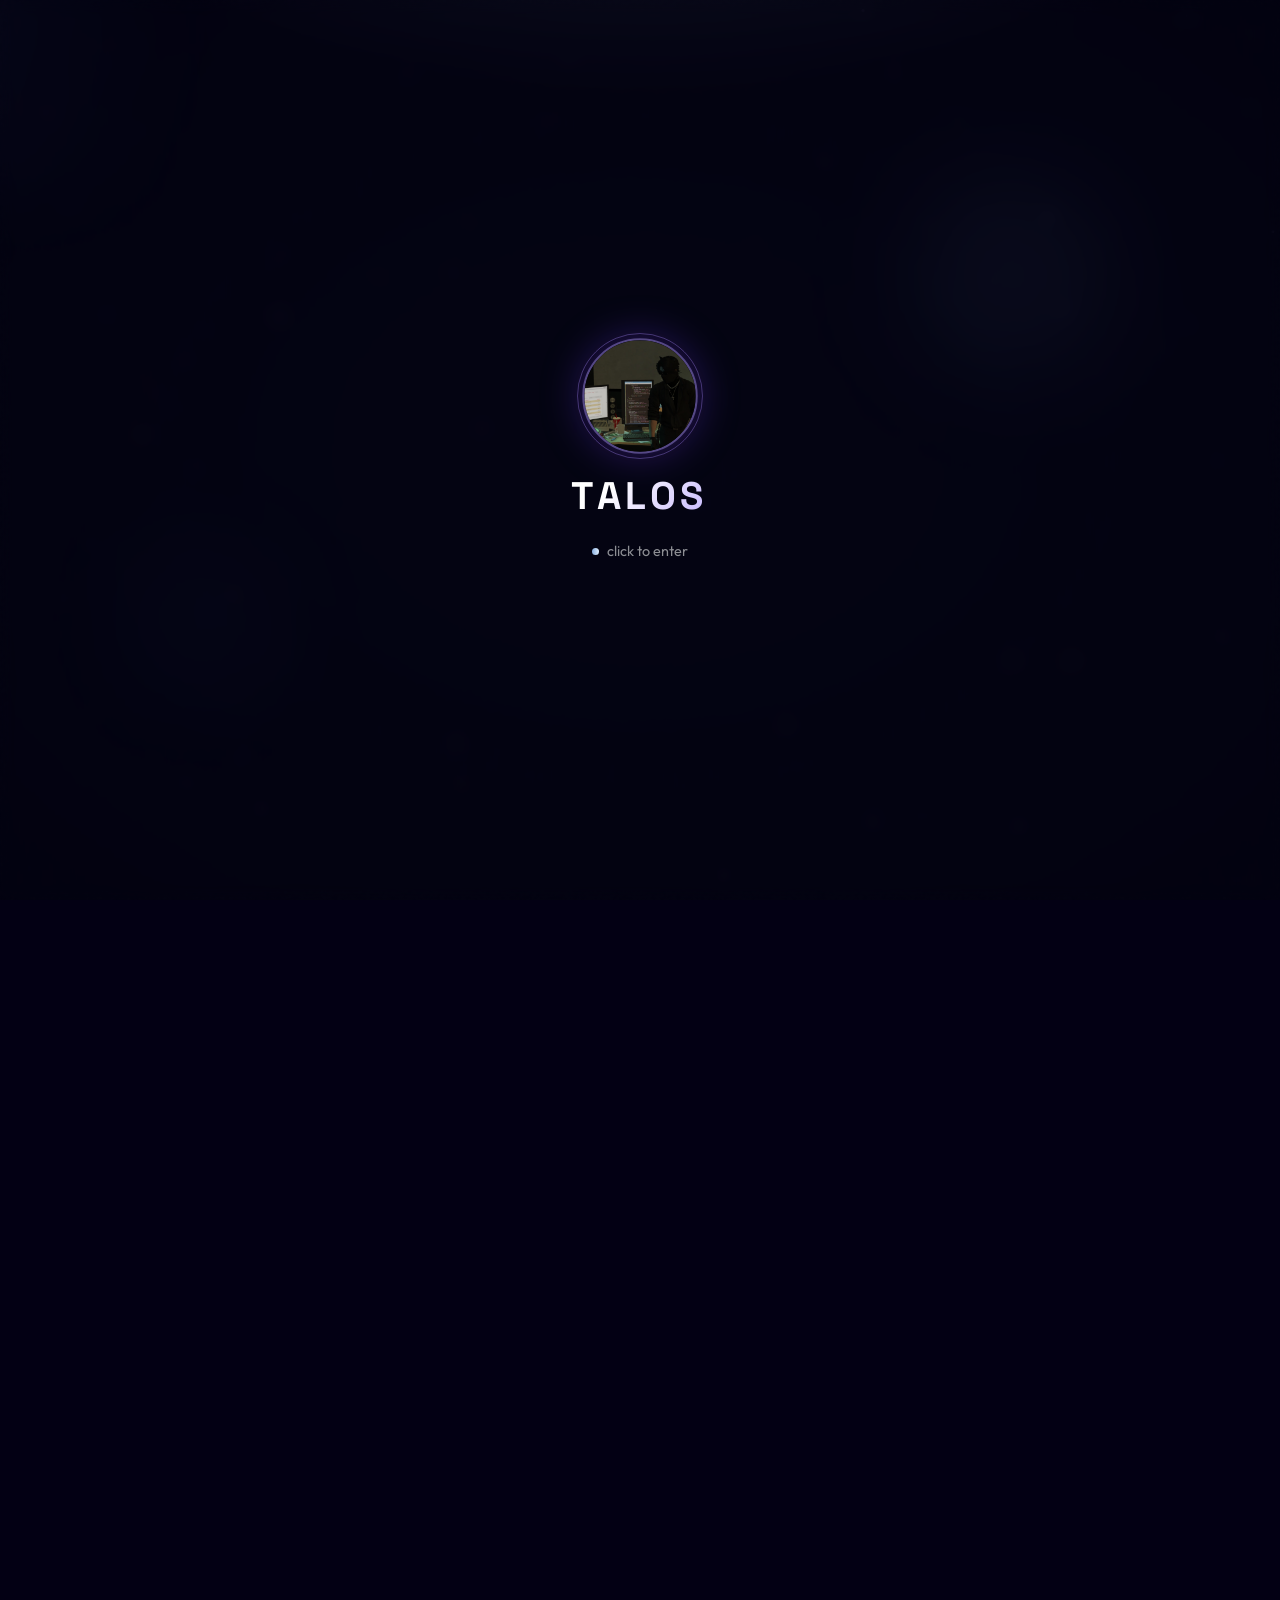
==== commit 9fd97706: "first2 commit" ====
--- a/index.html
+++ b/index.html
@@ -27,6 +27,7 @@
     </video>
   </div>
   <div class="overlay"></div>
+  <div class="spotlight" id="spotlight" aria-hidden="true"></div>
   <div class="noise"></div>
   <canvas id="stars"></canvas>
   <div class="particles" id="particles"></div>
@@ -46,7 +47,7 @@
         <span class="intro-ring"></span>
       </div>
       <h1 class="intro-name">TALOS</h1>
-      <p class="intro-tag">fusion · pro × profile</p>
+      <p class="intro-tag"></p>
       <p class="intro-hint"><span class="intro-dot"></span> click to enter</p>
     </div>
   </div>
@@ -64,11 +65,31 @@
       <a href="#projects" class="nav-link" data-section="projects">Projects</a>
       <a href="#chars" class="nav-link" data-section="chars">Characters</a>
     </div>
-    <div class="nav-socials">
-      <a href="https://www.instagram.com/etml_1/?hl=en" target="_blank" rel="noopener" title="Instagram"><i class="fab fa-instagram"></i></a>
-      <a href="https://www.facebook.com/prasitchok.chinarin" target="_blank" rel="noopener" title="Facebook"><i class="fab fa-facebook-f"></i></a>
-      <a href="https://www.tiktok.com/@talos.blackagency?is_from_webapp=1&sender_device=pc" target="_blank" rel="noopener" title="TikTok"><i class="fab fa-tiktok"></i></a>
-      <a href="https://steamcommunity.com/profiles/76561198766387422/" target="_blank" rel="noopener" title="Steam"><i class="fab fa-steam"></i></a>
+    <div class="nav-right">
+      <div class="player" id="player" hidden>
+        <img src="photo.png" alt="" class="player-cover" />
+        <div class="player-info">
+          <div class="player-title" id="playerTitle">Swim</div>
+          <div class="player-sub" id="playerSub">instrumental · fusion</div>
+        </div>
+        <div class="viz" id="viz" aria-hidden="true"></div>
+        <div class="player-progress-wrap">
+          <span class="player-time" id="playerTime">0:00</span>
+          <div class="player-bar" id="playerBar">
+            <div class="player-fill" id="playerFill"></div>
+          </div>
+          <span class="player-dur" id="playerDur">0:00</span>
+        </div>
+        <button class="player-btn" id="musicBtn" title="Play / Pause">
+          <i class="fas fa-pause"></i>
+        </button>
+      </div>
+      <div class="nav-socials">
+        <a href="https://www.instagram.com/etml_1/?hl=en" target="_blank" rel="noopener" title="Instagram"><i class="fab fa-instagram"></i></a>
+        <a href="https://www.facebook.com/prasitchok.chinarin" target="_blank" rel="noopener" title="Facebook"><i class="fab fa-facebook-f"></i></a>
+        <a href="https://www.tiktok.com/@talos.blackagency?is_from_webapp=1&sender_device=pc" target="_blank" rel="noopener" title="TikTok"><i class="fab fa-tiktok"></i></a>
+        <a href="https://steamcommunity.com/profiles/76561198766387422/" target="_blank" rel="noopener" title="Steam"><i class="fab fa-steam"></i></a>
+      </div>
     </div>
   </nav>
   <div class="nav-glow" id="navGlow" hidden></div>
@@ -78,26 +99,43 @@
     <!-- ABOUT -->
     <section id="about" class="section section-about">
       <div class="container">
-        <div class="card">
-          <div class="avatar-wrap">
-            <img src="photo.png" alt="Profile" class="avatar" />
-            <span class="status-dot" title="Online"></span>
-          </div>
-          <h1 class="name">Talos blackagency</h1>
-          <p class="handle">@etml01</p>
-          <p class="bio">Gamer · Dev · streamer<br></p>
-          <div class="tags">
-            <span class="tag">FiveM</span>
-            <span class="tag">Novel</span>
-            <span class="tag">Clips</span>
-            <span class="tag">Aesthetic</span>
-          </div>
-          <div class="socials">
-            <a href="https://www.instagram.com/etml_1/?hl=en" target="_blank" rel="noopener" class="social-btn ig" title="Instagram"><i class="fab fa-instagram"></i></a>
-            <a href="https://www.facebook.com/prasitchok.chinarin" target="_blank" rel="noopener" class="social-btn fb" title="Facebook"><i class="fab fa-facebook-f"></i></a>
-            <a href="https://www.tiktok.com/@talos.blackagency?is_from_webapp=1&sender_device=pc" target="_blank" rel="noopener" class="social-btn tt" title="TikTok"><i class="fab fa-tiktok"></i></a>
-            <a href="https://steamcommunity.com/profiles/76561198766387422/" target="_blank" rel="noopener" class="social-btn st" title="Steam"><i class="fab fa-steam"></i></a>
-            <a href="mailto:sriwathnphngscray@gmail.com" class="social-btn email" title="Email"><i class="fas fa-envelope"></i></a>
+        <div class="card-flip" id="profileCard" role="button" tabindex="0" aria-label="คลิกเพื่อพลิกการ์ด">
+          <div class="card-inner">
+            <!-- ด้านหน้า -->
+            <div class="card card-face card-front">
+              <div class="avatar-wrap">
+                <img src="photo.png" alt="Profile" class="avatar" />
+                <span class="status-dot" title="Online"></span>
+              </div>
+              <h1 class="name">Talos blackagency</h1>
+              <p class="handle">@etml01</p>
+              <p class="bio">Gamer · Dev · streamer<br></p>
+              <div class="tags">
+                <span class="tag">FiveM</span>
+                <span class="tag">Novel</span>
+                <span class="tag">Clips</span>
+                <span class="tag">Aesthetic</span>
+              </div>
+              <div class="socials">
+                <a href="https://www.instagram.com/etml_1/?hl=en" target="_blank" rel="noopener" class="social-btn ig" title="Instagram"><i class="fab fa-instagram"></i></a>
+                <a href="https://www.facebook.com/prasitchok.chinarin" target="_blank" rel="noopener" class="social-btn fb" title="Facebook"><i class="fab fa-facebook-f"></i></a>
+                <a href="https://www.tiktok.com/@talos.blackagency?is_from_webapp=1&sender_device=pc" target="_blank" rel="noopener" class="social-btn tt" title="TikTok"><i class="fab fa-tiktok"></i></a>
+                <a href="https://steamcommunity.com/profiles/76561198766387422/" target="_blank" rel="noopener" class="social-btn st" title="Steam"><i class="fab fa-steam"></i></a>
+                <a href="mailto:sriwathnphngscray@gmail.com" class="social-btn email" title="Email"><i class="fas fa-envelope"></i></a>
+              </div>
+              <p class="card-flip-hint"><i class="fas fa-sync-alt"></i> คลิกเพื่อพลิก</p>
+            </div>
+            <!-- ด้านหลัง · QR -->
+            <div class="card card-face card-back">
+              <p class="card-back-title">ช่องทางการโอนเงิน</p>
+              <div class="qr-wrap">
+                <img src="qr-promptpay.jfif" alt="QR PromptPay" class="qr-img" />
+              </div>
+              <p class="card-back-wallet">วอลเล็ต</p>
+              <p class="card-back-acc">เลขบัญชี: <strong>0963206695</strong></p>
+              <p class="card-back-name">ชื่อบัญชี: ประสิทธิ์โชค ไชยนรินทร์</p>
+              <p class="card-flip-hint"><i class="fas fa-sync-alt"></i> คลิกเพื่อพลิกกลับ</p>
+            </div>
           </div>
         </div>
       </div>
@@ -176,25 +214,6 @@
     <p class="lightbox-count" id="lightboxCount"></p>
   </div>
 
-  <!-- Music player bar -->
-  <div class="player" id="player" hidden>
-    <img src="photo.png" alt="" class="player-cover" />
-    <div class="player-info">
-      <div class="player-title" id="playerTitle">Swim</div>
-      <div class="player-sub" id="playerSub">instrumental · fusion</div>
-    </div>
-    <div class="player-progress-wrap">
-      <span class="player-time" id="playerTime">0:00</span>
-      <div class="player-bar" id="playerBar">
-        <div class="player-fill" id="playerFill"></div>
-      </div>
-      <span class="player-dur" id="playerDur">0:00</span>
-    </div>
-    <button class="player-btn" id="musicBtn" title="Play / Pause">
-      <i class="fas fa-pause"></i>
-    </button>
-  </div>
-
   <audio id="bgMusic" loop preload="auto">
     <source src="swim-instrumental.mp3" type="audio/mpeg" />
   </audio>
--- a/style.css
+++ b/style.css
@@ -22,6 +22,18 @@
 
 body.locked {
   overflow: hidden;
+}
+
+/* ===== Easing tokens ===== */
+:root {
+  --ease-out: cubic-bezier(0.22, 1, 0.36, 1);
+  --ease-in: cubic-bezier(0.64, 0, 0.78, 0);
+  --ease-inout: cubic-bezier(0.45, 0, 0.55, 1);
+  --ease-snap: cubic-bezier(0.2, 0.9, 0.3, 1);
+  --ease-spring: cubic-bezier(0.34, 1.45, 0.64, 1);
+  --ease-soft-spring: cubic-bezier(0.34, 1.2, 0.64, 1);
+  --ease-standard: cubic-bezier(0.4, 0, 0.2, 1);
+  --ease-emphasized: cubic-bezier(0.05, 0.7, 0.1, 1);
 }
 
 /* ===== Video BG + Overlay (dual layer crossfade · profile style) ===== */
@@ -289,9 +301,9 @@
   left: 0;
   right: 0;
   z-index: 100;
-  display: flex;
+  display: grid;
+  grid-template-columns: 1fr auto 1fr;
   align-items: center;
-  justify-content: space-between;
   padding: 14px 28px;
   background: transparent;
   backdrop-filter: none;
@@ -309,6 +321,18 @@
   pointer-events: none;
 }
 
+.navbar .nav-brand {
+  justify-self: start;
+}
+
+.navbar .nav-links {
+  justify-self: center;
+}
+
+.navbar .nav-right {
+  justify-self: end;
+}
+
 .navbar.is-visible {
   opacity: 1;
   transform: translateY(0);
@@ -381,9 +405,9 @@
     0 0 20px rgba(124, 58, 237, 0.45),
     inset 0 0 12px rgba(200, 180, 255, 0.12);
   transition:
-    transform 0.45s cubic-bezier(0.22, 1, 0.36, 1),
-    width 0.45s cubic-bezier(0.22, 1, 0.36, 1),
-    background 0.35s ease;
+    transform 0.45s var(--ease-snap),
+    width 0.45s var(--ease-snap),
+    background 0.35s var(--ease-out);
   pointer-events: none;
   z-index: 0;
 }
@@ -423,6 +447,13 @@
   background: transparent;
 }
 
+.nav-right {
+  display: flex;
+  align-items: center;
+  gap: 10px;
+  flex-shrink: 0;
+}
+
 .nav-socials {
   display: flex;
   gap: 6px;
@@ -481,7 +512,7 @@
   position: relative;
   opacity: 0.55;
   transform: translateY(18px);
-  transition: opacity 0.55s ease, transform 0.55s ease;
+  transition: opacity 0.55s var(--ease-out), transform 0.55s var(--ease-out);
 }
 .section.is-inview {
   opacity: 1;
@@ -493,16 +524,78 @@
   max-width: 420px;
 }
 
-/* About Card */
+/* About Card · flip */
+.card-flip { width: 100%; cursor: pointer; outline: none; }
+.card-inner {
+  position: relative; width: 100%;
+  transition: transform 0.55s var(--ease-spring), filter 0.45s var(--ease-out);
+  transform-origin: center center;
+  filter: drop-shadow(0 10px 28px rgba(0, 0, 0, 0.35));
+}
+.card-flip:not(.is-flipping):hover .card-inner {
+  transform: translateY(-8px) scale(1.02);
+  filter: drop-shadow(0 22px 40px rgba(124, 58, 237, 0.28));
+}
+.card-flip.is-flipped:not(.is-flipping) .card-inner {
+  filter: drop-shadow(0 14px 36px rgba(124, 58, 237, 0.3));
+}
+.card-flip.is-flipped:not(.is-flipping):hover .card-inner {
+  transform: translateY(-8px) scale(1.02);
+  filter: drop-shadow(0 24px 44px rgba(124, 58, 237, 0.35));
+}
+.card-flip.is-flipping .card-inner { animation: cardFlipX 0.7s var(--ease-emphasized) both; }
+@keyframes cardFlipX {
+  0%   { transform: scaleX(1) translateY(0); filter: drop-shadow(0 10px 28px rgba(0,0,0,0.35)); }
+  45%, 55% { transform: scaleX(0.06) translateY(-6px); filter: drop-shadow(0 28px 52px rgba(167,139,250,0.55)); }
+  100% { transform: scaleX(1) translateY(0); filter: drop-shadow(0 14px 36px rgba(124,58,237,0.3)); }
+}
+.card-face { width: 100%; }
+.card-front { position: relative; z-index: 2; }
+.card-back {
+  position: absolute; inset: 0; z-index: 1; display: none;
+  flex-direction: column; align-items: center; justify-content: center; padding: 28px 24px;
+}
+.card-flip.is-flipped .card-front { display: none; }
+.card-flip.is-flipped .card-back { display: flex; position: relative; inset: auto; }
 .card {
-  background: rgba(12, 8, 20, 0.42);
+  background: rgba(12, 8, 20, 0.72);
   border: 1px solid rgba(167, 139, 250, 0.18);
   border-radius: 24px;
   padding: 40px 32px;
   text-align: center;
-  backdrop-filter: blur(10px);
+  backdrop-filter: blur(12px);
+  -webkit-backdrop-filter: blur(12px);
   box-shadow: 0 10px 40px rgba(0, 0, 0, 0.4), 0 0 0 1px rgba(255, 255, 255, 0.03) inset;
-}
+  transition: border-color 0.4s var(--ease-out), box-shadow 0.4s var(--ease-out);
+}
+.card-flip:hover .card,
+.card-flip.is-flipped .card {
+  border-color: rgba(167, 139, 250, 0.4);
+  box-shadow: 0 14px 48px rgba(0,0,0,0.45), 0 0 0 1px rgba(167,139,250,0.12) inset, 0 0 40px rgba(124,58,237,0.14);
+}
+.card-flip-hint {
+  margin-top: 18px; font-size: 0.72rem; color: rgba(196,181,253,0.45);
+  letter-spacing: 0.04em; display: flex; align-items: center; justify-content: center; gap: 6px;
+  transition: color 0.3s var(--ease-out);
+}
+.card-flip:hover .card-flip-hint { color: rgba(196,181,253,0.85); }
+.card-flip-hint i { font-size: 0.65rem; transition: transform 0.5s var(--ease-spring); }
+.card-flip:hover .card-flip-hint i { transform: rotate(180deg); }
+.card-flip.is-flipped .card-flip-hint i { transform: rotate(360deg); }
+.card-back-title {
+  font-family: 'Space Grotesk', sans-serif; font-size: 1.05rem; font-weight: 600;
+  color: #e9e0ff; margin-bottom: 12px;
+}
+.qr-wrap {
+  width: 200px; height: 200px; border-radius: 16px; overflow: hidden; background: #fff;
+  box-shadow: 0 8px 28px rgba(0,0,0,0.35); margin-bottom: 14px; flex-shrink: 0;
+}
+.qr-img { width: 100%; height: 100%; object-fit: cover; display: block; }
+.card-back-wallet { font-size: 0.8rem; color: rgba(196,181,253,0.7); margin-bottom: 4px; }
+.card-back-acc { font-family: 'DM Mono', monospace; font-size: 0.88rem; color: #fff; margin-bottom: 2px; }
+.card-back-acc strong { color: #c4b5fd; letter-spacing: 0.04em; }
+.card-back-name { font-size: 0.78rem; color: rgba(255,255,255,0.65); margin-bottom: 4px; }
+.card-flip:focus-visible { border-radius: 24px; box-shadow: 0 0 0 2px rgba(167,139,250,0.55); }
 
 .avatar-wrap {
   position: relative;
@@ -928,76 +1021,125 @@
 }
 
 /* ===== MUSIC PLAYER ===== */
+/* Music player — อยู่ใน navbar ด้านขวา · ย่อพับเมื่อไม่ได้เล่น */
 .player {
-  position: fixed;
-  bottom: 20px;
-  left: 50%;
-  transform: translateX(-50%);
-  z-index: 150;
+  position: relative;
   display: flex;
   align-items: center;
-  gap: 12px;
-  padding: 10px 16px;
-  background: rgba(12, 8, 28, 0.9);
-  border: 1px solid rgba(167, 139, 250, 0.25);
+  gap: 0;
+  padding: 4px;
+  background: rgba(255, 255, 255, 0.06);
+  border: 1px solid rgba(167, 139, 250, 0.22);
   border-radius: 999px;
-  backdrop-filter: blur(16px);
-  box-shadow: 0 10px 40px rgba(0, 0, 0, 0.4);
-  min-width: 320px;
-  max-width: 90vw;
+  backdrop-filter: blur(12px);
+  -webkit-backdrop-filter: blur(12px);
+  box-shadow: 0 4px 20px rgba(0, 0, 0, 0.25);
+  min-width: 0;
+  max-width: 48px;
+  overflow: hidden;
+  transition:
+    max-width 0.45s var(--ease-emphasized),
+    gap 0.35s var(--ease-out),
+    padding 0.35s var(--ease-out),
+    background 0.3s ease,
+    border-color 0.3s ease;
 }
 
 .player[hidden] {
-  display: none;
+  display: none !important;
+}
+
+/* ขยายเมื่อกำลังเล่น */
+.player.is-playing {
+  max-width: 360px;
+  gap: 8px;
+  padding: 5px 10px 5px 6px;
+  background: rgba(255, 255, 255, 0.08);
+  border-color: rgba(167, 139, 250, 0.35);
 }
 
 .player-cover {
-  width: 40px;
-  height: 40px;
+  width: 30px;
+  height: 30px;
   border-radius: 50%;
   object-fit: cover;
   border: 1.5px solid rgba(167, 139, 250, 0.4);
-}
-
-.player-info {
   flex-shrink: 0;
+}
+
+/* ซ่อนรายละเอียดเมื่อพับ */
+.player-info,
+.player .viz,
+.player-progress-wrap {
+  opacity: 0;
+  max-width: 0;
+  overflow: hidden;
+  white-space: nowrap;
+  pointer-events: none;
+  transition:
+    opacity 0.25s ease,
+    max-width 0.4s var(--ease-emphasized),
+    margin 0.3s ease;
+}
+
+.player.is-playing .player-info {
+  opacity: 1;
+  max-width: 110px;
+  pointer-events: auto;
+  flex-shrink: 1;
+  min-width: 0;
+}
+
+.player.is-playing .viz {
+  opacity: 1;
+  max-width: 40px;
+  pointer-events: none;
+}
+
+.player.is-playing .player-progress-wrap {
+  opacity: 1;
+  max-width: 130px;
+  pointer-events: auto;
+  flex: 1;
+  display: flex;
+  align-items: center;
+  gap: 6px;
   min-width: 70px;
 }
 
 .player-title {
-  font-size: 0.85rem;
+  font-size: 0.75rem;
   font-weight: 600;
+  white-space: nowrap;
+  overflow: hidden;
+  text-overflow: ellipsis;
 }
 
 .player-sub {
-  font-size: 0.7rem;
+  font-size: 0.6rem;
   color: rgba(255, 255, 255, 0.45);
-}
-
-.player-progress-wrap {
-  flex: 1;
-  display: flex;
-  align-items: center;
-  gap: 8px;
-  min-width: 0;
+  white-space: nowrap;
+  overflow: hidden;
+  text-overflow: ellipsis;
 }
 
 .player-time,
 .player-dur {
   font-family: 'DM Mono', monospace;
-  font-size: 0.7rem;
+  font-size: 0.62rem;
   color: rgba(255, 255, 255, 0.5);
-  min-width: 28px;
+  min-width: 24px;
 }
 
 .player-bar {
   flex: 1;
-  height: 4px;
+  height: 3px;
   background: rgba(255, 255, 255, 0.12);
   border-radius: 999px;
   cursor: pointer;
   position: relative;
   overflow: hidden;
+  min-width: 40px;
 }
 
 .player-fill {
@@ -1009,32 +1151,135 @@
 }
 
 .player-btn {
-  width: 36px;
-  height: 36px;
+  width: 28px;
+  height: 28px;
   border: none;
   border-radius: 50%;
   background: rgba(167, 139, 250, 0.25);
   color: #fff;
   cursor: pointer;
-  font-size: 0.9rem;
-  transition: background 0.2s;
+  font-size: 0.75rem;
+  transition: background 0.2s, transform 0.25s var(--ease-spring);
   flex-shrink: 0;
+  display: flex;
+  align-items: center;
+  justify-content: center;
+  /* ตอนพับ: ปุ่มซ้อนทับปก หรืออยู่ข้าง */
+  position: absolute;
+  right: 4px;
+  top: 50%;
+  transform: translateY(-50%);
+  opacity: 0;
+  pointer-events: none;
+}
+
+/* ตอนพับ: กดที่ทั้งแถบเพื่อเล่นได้ · แสดงปุ่มตอน hover */
+.player:not(.is-playing) {
+  cursor: pointer;
+}
+
+.player:not(.is-playing):hover .player-btn,
+.player:not(.is-playing):focus-within .player-btn {
+  opacity: 1;
+  pointer-events: auto;
+  background: rgba(167, 139, 250, 0.55);
+}
+
+.player.is-playing .player-btn {
+  position: relative;
+  right: auto;
+  top: auto;
+  transform: none;
+  opacity: 1;
+  pointer-events: auto;
 }
 
 .player-btn:hover {
   background: rgba(167, 139, 250, 0.45);
+}
+
+/* Audio visualizer bars */
+.viz {
+  display: flex;
+  align-items: flex-end;
+  justify-content: center;
+  gap: 1.5px;
+  height: 16px;
+  width: 36px;
+  flex-shrink: 0;
+  opacity: 0.35;
+  transition: opacity 0.35s var(--ease-out);
+}
+
+.player.is-playing .viz {
+  opacity: 1;
+}
+
+.viz-bar {
+  width: 2.5px;
+  height: 20%;
+  min-height: 2px;
+  border-radius: 99px;
+  background: linear-gradient(180deg, #e9e0ff 0%, #a78bfa 45%, #7c3aed 100%);
+  transform-origin: bottom center;
+  transition: height 0.05s linear;
+  box-shadow: 0 0 6px rgba(167, 139, 250, 0.35);
+}
+
+.player-cover {
+  transition: transform 0.8s var(--ease-out), box-shadow 0.4s var(--ease-out);
+}
+
+.player.is-playing .player-cover {
+  animation: coverSpin 14s linear infinite;
+  box-shadow: 0 0 10px rgba(167, 139, 250, 0.45);
+}
+
+@keyframes coverSpin {
+  from { transform: rotate(0deg); }
+  to { transform: rotate(360deg); }
+}
+
+body.theme-alt .viz-bar { background: linear-gradient(180deg, #e0f0ff, #8ab0e0 50%, #4a7ec0); }
+body.theme-noir .viz-bar { background: linear-gradient(180deg, #f0c0c8, #c04050 50%, #801828); }
+body.theme-capitano .viz-bar { background: linear-gradient(180deg, #b8dcff, #3a88c8 50%, #1a5080); }
+body.theme-alucard .viz-bar { background: linear-gradient(180deg, #f0a0a8, #b02030 50%, #701018); }
+body.theme-aegir .viz-bar { background: linear-gradient(180deg, #a0f0e8, #20a8b8 50%, #106070); }
+
+@media (max-width: 720px) {
+  .viz { width: 28px; gap: 1px; }
+  .viz-bar { width: 2px; }
+}
+
+@media (prefers-reduced-motion: reduce) {
+  .player.is-playing .player-cover { animation: none; }
+  .viz-bar { transition: none; }
 }
 
 /* ===== Responsive ===== */
 @media (max-width: 720px) {
   .navbar {
     padding: 10px 14px;
-    flex-wrap: wrap;
+    grid-template-columns: 1fr auto;
+    grid-template-rows: auto auto;
     gap: 8px;
   }
 
-  .nav-links {
-    order: 3;
+  .navbar .nav-brand {
+    grid-column: 1;
+    grid-row: 1;
+  }
+
+  .navbar .nav-right {
+    grid-column: 2;
+    grid-row: 1;
+    justify-self: end;
+  }
+
+  .navbar .nav-links {
+    grid-column: 1 / -1;
+    grid-row: 2;
+    justify-self: center;
     width: 100%;
     justify-content: center;
   }
@@ -1047,15 +1292,36 @@
     font-size: 1.9rem;
   }
 
+  .nav-right {
+    gap: 6px;
+  }
+
   .player {
-    bottom: 12px;
-    padding: 8px 12px;
-    min-width: 0;
-    width: calc(100% - 24px);
+    max-width: 40px;
   }
 
-  .player-info {
+  .player.is-playing {
+    max-width: 160px;
+    gap: 6px;
+    padding: 4px 8px 4px 4px;
+  }
+
+  .player.is-playing .player-info {
     display: none;
+  }
+
+  .player.is-playing .player-progress-wrap {
+    max-width: 70px;
+    min-width: 40px;
+  }
+
+  .player-time,
+  .player-dur {
+    display: none;
+  }
+
+  .viz {
+    display: none !important;
   }
 
   .section {
@@ -1163,3 +1429,386 @@
   opacity: 1;
   transform: translateX(-50%) translateY(0);
 }
+
+
+/* =========================================================
+   EXTRA ANIMATIONS · site-wide + easing tokens
+   ========================================================= */
+
+.status-dot { animation: statusPulse 2s var(--ease-inout) infinite; }
+@keyframes statusPulse {
+  0%, 100% { box-shadow: 0 0 0 0 rgba(34, 197, 94, 0.55); }
+  50% { box-shadow: 0 0 0 8px rgba(34, 197, 94, 0); }
+}
+.avatar-wrap { animation: avatarFloat 5s var(--ease-inout) infinite; }
+.avatar { transition: transform 0.45s var(--ease-spring), box-shadow 0.45s var(--ease-out); }
+.card-flip:hover .avatar { transform: scale(1.06); box-shadow: 0 0 24px rgba(167, 139, 250, 0.45); }
+@keyframes avatarFloat {
+  0%, 100% { transform: translateY(0); }
+  50% { transform: translateY(-5px); }
+}
+
+.section .projects-title, .section .chars-title, .section .projects-sub, .section .chars-sub,
+.section .project-card, .section .char-preview, .section .chars-open-btn, .section .card-flip {
+  opacity: 0; transform: translateY(28px);
+  transition: opacity 0.7s var(--ease-emphasized), transform 0.7s var(--ease-emphasized);
+}
+.section.is-inview .projects-title, .section.is-inview .chars-title { opacity: 1; transform: translateY(0); transition-delay: 0.05s; }
+.section.is-inview .projects-sub, .section.is-inview .chars-sub { opacity: 1; transform: translateY(0); transition-delay: 0.12s; }
+.section.is-inview .card-flip { opacity: 1; transform: translateY(0); transition-delay: 0.1s; }
+.section.is-inview .project-card:nth-child(1) { opacity: 1; transform: translateY(0); transition-delay: 0.15s; }
+.section.is-inview .project-card:nth-child(2) { opacity: 1; transform: translateY(0); transition-delay: 0.25s; }
+.section.is-inview .project-card:nth-child(3) { opacity: 1; transform: translateY(0); transition-delay: 0.35s; }
+.section.is-inview .char-preview:nth-child(1) { opacity: 1; transform: translateY(0); transition-delay: 0.12s; }
+.section.is-inview .char-preview:nth-child(2) { opacity: 1; transform: translateY(0); transition-delay: 0.18s; }
+.section.is-inview .char-preview:nth-child(3) { opacity: 1; transform: translateY(0); transition-delay: 0.24s; }
+.section.is-inview .char-preview:nth-child(4) { opacity: 1; transform: translateY(0); transition-delay: 0.3s; }
+.section.is-inview .char-preview:nth-child(5) { opacity: 1; transform: translateY(0); transition-delay: 0.36s; }
+.section.is-inview .char-preview:nth-child(6) { opacity: 1; transform: translateY(0); transition-delay: 0.42s; }
+.section.is-inview .char-preview:nth-child(7) { opacity: 1; transform: translateY(0); transition-delay: 0.48s; }
+.section.is-inview .char-preview:nth-child(8) { opacity: 1; transform: translateY(0); transition-delay: 0.54s; }
+.section.is-inview .chars-open-btn { opacity: 1; transform: translateY(0); transition-delay: 0.6s; }
+
+.tag {
+  transition: transform 0.3s var(--ease-spring), background 0.25s var(--ease-out),
+    border-color 0.25s var(--ease-out), box-shadow 0.3s var(--ease-out);
+}
+.tag:hover {
+  transform: translateY(-3px) scale(1.06);
+  background: rgba(124, 58, 237, 0.32); border-color: rgba(167, 139, 250, 0.5);
+  box-shadow: 0 6px 16px rgba(124, 58, 237, 0.25);
+}
+.section.is-inview .tag { animation: tagPop 0.5s var(--ease-spring) both; }
+.section.is-inview .tag:nth-child(1) { animation-delay: 0.25s; }
+.section.is-inview .tag:nth-child(2) { animation-delay: 0.32s; }
+.section.is-inview .tag:nth-child(3) { animation-delay: 0.39s; }
+.section.is-inview .tag:nth-child(4) { animation-delay: 0.46s; }
+@keyframes tagPop {
+  from { opacity: 0; transform: scale(0.7) translateY(8px); }
+  to { opacity: 1; transform: scale(1) translateY(0); }
+}
+
+.social-btn {
+  transition: transform 0.35s var(--ease-spring), background 0.25s var(--ease-out),
+    border-color 0.25s var(--ease-out), box-shadow 0.35s var(--ease-out);
+}
+.social-btn:hover { transform: translateY(-5px) scale(1.1); box-shadow: 0 8px 20px rgba(124, 58, 237, 0.35); }
+.section.is-inview .social-btn { animation: socialIn 0.55s var(--ease-spring) both; }
+.section.is-inview .social-btn:nth-child(1) { animation-delay: 0.35s; }
+.section.is-inview .social-btn:nth-child(2) { animation-delay: 0.42s; }
+.section.is-inview .social-btn:nth-child(3) { animation-delay: 0.49s; }
+.section.is-inview .social-btn:nth-child(4) { animation-delay: 0.56s; }
+.section.is-inview .social-btn:nth-child(5) { animation-delay: 0.63s; }
+@keyframes socialIn {
+  from { opacity: 0; transform: translateY(14px) scale(0.85); }
+  to { opacity: 1; transform: translateY(0) scale(1); }
+}
+
+.name {
+  background: linear-gradient(90deg, #fff 0%, #c4b5fd 40%, #fff 60%, #e9e0ff 100%);
+  background-size: 200% auto; -webkit-background-clip: text; background-clip: text;
+  -webkit-text-fill-color: transparent; animation: nameShimmer 6s linear infinite;
+}
+@keyframes nameShimmer { 0% { background-position: 0% center; } 100% { background-position: 200% center; } }
+
+.projects-title, .chars-title { position: relative; display: inline-block; }
+.projects-title::after, .chars-title::after {
+  content: ''; position: absolute; left: 50%; bottom: -6px; height: 2px; width: 0;
+  background: linear-gradient(90deg, transparent, #a78bfa, transparent);
+  border-radius: 2px; transform: translateX(-50%);
+  transition: width 0.7s var(--ease-emphasized) 0.2s;
+}
+.section.is-inview .projects-title::after, .section.is-inview .chars-title::after { width: 70%; }
+
+.project-card {
+  transition: transform 0.45s var(--ease-spring), border-color 0.35s var(--ease-out), box-shadow 0.45s var(--ease-out);
+}
+.project-card:hover {
+  transform: translateY(-10px) scale(1.02); border-color: rgba(167, 139, 250, 0.5);
+  box-shadow: 0 20px 48px rgba(80, 40, 160, 0.35);
+}
+.project-img { overflow: hidden; transition: transform 0.5s var(--ease-out); }
+.project-card:hover .project-img { transform: scale(1.08); }
+.project-img-overlay { transition: opacity 0.35s var(--ease-out); }
+.project-card:hover .project-img-overlay { opacity: 1; }
+.project-img-overlay i { transition: transform 0.4s var(--ease-spring); transform: scale(0.7); }
+.project-card:hover .project-img-overlay i { transform: scale(1.15); }
+
+.char-preview {
+  transition: transform 0.4s var(--ease-spring), border-color 0.3s var(--ease-out), box-shadow 0.4s var(--ease-out);
+}
+.char-preview:hover {
+  transform: translateY(-8px) scale(1.04); border-color: rgba(167, 139, 250, 0.65);
+  box-shadow: 0 16px 36px rgba(80, 40, 160, 0.4);
+}
+.char-preview img { transition: transform 0.55s var(--ease-out); }
+.char-preview:hover img { transform: scale(1.1); }
+
+.chars-open-btn {
+  transition: transform 0.35s var(--ease-spring), background 0.3s var(--ease-out),
+    border-color 0.3s var(--ease-out), box-shadow 0.35s var(--ease-out);
+}
+.chars-open-btn:hover { transform: translateY(-4px) scale(1.03); box-shadow: 0 12px 28px rgba(124, 58, 237, 0.35); }
+.chars-open-btn i { transition: transform 0.4s var(--ease-out); }
+.chars-open-btn:hover i { transform: rotate(-12deg) scale(1.15); }
+
+.album-modal:not([hidden]) { animation: albumFadeIn 0.35s var(--ease-out) both; }
+.album-modal:not([hidden]) .album-panel { animation: albumPanelIn 0.45s var(--ease-soft-spring) both; }
+@keyframes albumFadeIn { from { opacity: 0; } to { opacity: 1; } }
+@keyframes albumPanelIn {
+  from { opacity: 0; transform: translateY(28px) scale(0.94); }
+  to { opacity: 1; transform: translateY(0) scale(1); }
+}
+.album-item {
+  opacity: 0; transform: scale(0.88) translateY(12px);
+  animation: albumItemIn 0.4s var(--ease-soft-spring) both;
+  transition: transform 0.35s var(--ease-spring), border-color 0.25s var(--ease-out), box-shadow 0.35s var(--ease-out);
+}
+.album-item:hover {
+  transform: scale(1.06) translateY(-4px); border-color: rgba(167, 139, 250, 0.55);
+  box-shadow: 0 12px 28px rgba(80, 40, 160, 0.35);
+}
+.album-item img { transition: transform 0.45s var(--ease-out); }
+.album-item:hover img { transform: scale(1.08); }
+@keyframes albumItemIn { to { opacity: 1; transform: scale(1) translateY(0); } }
+
+.lightbox:not([hidden]) { animation: albumFadeIn 0.3s var(--ease-out) both; }
+.lightbox:not([hidden]) .lightbox-content { animation: lightboxZoom 0.4s var(--ease-soft-spring) both; }
+@keyframes lightboxZoom {
+  from { opacity: 0; transform: scale(0.88); }
+  to { opacity: 1; transform: scale(1); }
+}
+.lightbox-prev, .lightbox-next, .lightbox-close {
+  transition: transform 0.3s var(--ease-spring), background 0.25s var(--ease-out) !important;
+}
+.lightbox-prev:hover, .lightbox-next:hover { transform: scale(1.12); }
+.lightbox-close:hover { transform: rotate(90deg) scale(1.1); }
+
+.player:not([hidden]) { animation: playerFadeIn 0.5s var(--ease-soft-spring) both; }
+@keyframes playerFadeIn {
+  from { opacity: 0; transform: scale(0.92); }
+  to { opacity: 1; transform: scale(1); }
+}
+.player-btn { transition: transform 0.3s var(--ease-spring), background 0.25s var(--ease-out) !important; }
+.player-btn:hover { transform: scale(1.12); }
+.player-btn:active { transform: scale(0.95); }
+
+.nav-brand img { transition: transform 0.3s var(--ease-spring), box-shadow 0.3s var(--ease-out); }
+.nav-brand img:hover { transform: scale(1.1) rotate(-6deg); }
+.nav-link { position: relative; }
+.nav-link::after {
+  content: ''; position: absolute; left: 50%; bottom: 2px; width: 0; height: 2px;
+  background: #a78bfa; border-radius: 2px; transform: translateX(-50%);
+  transition: width 0.3s var(--ease-snap);
+}
+.nav-link:hover::after { width: 60%; }
+.nav-socials a { transition: transform 0.3s var(--ease-spring), color 0.25s var(--ease-out) !important; }
+.nav-socials a:hover { transform: translateY(-3px) scale(1.15); }
+
+.intro-avatar { transition: transform 0.5s var(--ease-spring); }
+.intro:hover .intro-avatar { transform: scale(1.05); }
+.intro-name { letter-spacing: 0.12em; animation: introNameIn 1s var(--ease-emphasized) 0.15s both; }
+@keyframes introNameIn {
+  from { opacity: 0; letter-spacing: 0.4em; transform: translateY(12px); }
+  to { opacity: 1; letter-spacing: 0.12em; transform: translateY(0); }
+}
+
+.theme-toast.show { animation: toastPop 0.4s var(--ease-spring) both; }
+@keyframes toastPop {
+  from { opacity: 0; transform: translateX(-50%) translateY(16px) scale(0.9); }
+  to { opacity: 1; transform: translateX(-50%) translateY(0) scale(1); }
+}
+
+@media (prefers-reduced-motion: reduce) {
+  .status-dot, .avatar-wrap, .name, .section.is-inview .tag, .section.is-inview .social-btn,
+  .album-modal:not([hidden]), .album-modal:not([hidden]) .album-panel, .album-item,
+  .lightbox:not([hidden]), .lightbox:not([hidden]) .lightbox-content, .player:not([hidden]),
+  .intro-name, .theme-toast.show, .card-flip.is-flipping .card-inner { animation: none !important; }
+  .section .projects-title, .section .chars-title, .section .projects-sub, .section .chars-sub,
+  .section .project-card, .section .char-preview, .section .chars-open-btn, .section .card-flip {
+    opacity: 1 !important; transform: none !important; transition: none !important;
+  }
+  .card-flip:hover .card-inner { transform: none; filter: none; }
+}
+
+
+/* ===== Cursor spotlight ===== */
+.spotlight {
+  position: fixed;
+  inset: 0;
+  z-index: 50;
+  pointer-events: none;
+  opacity: 0;
+  transition: opacity 0.45s var(--ease-out);
+  background: radial-gradient(
+    650px circle at var(--spot-x, 50%) var(--spot-y, 50%),
+    rgba(200, 185, 255, 0.18) 0%,
+    rgba(167, 139, 250, 0.1) 28%,
+    transparent 58%
+  );
+  mix-blend-mode: soft-light;
+}
+.spotlight.is-on {
+  opacity: 1;
+}
+.spotlight.is-hot {
+  background: radial-gradient(
+    520px circle at var(--spot-x, 50%) var(--spot-y, 50%),
+    rgba(200, 180, 255, 0.22) 0%,
+    rgba(167, 139, 250, 0.12) 22%,
+    transparent 52%
+  );
+}
+
+/* specular core · แสงสะท้อนจุดกลาง */
+.spotlight::before {
+  content: '';
+  position: absolute;
+  inset: 0;
+  pointer-events: none;
+  background: radial-gradient(
+    140px circle at var(--spot-x, 50%) var(--spot-y, 50%),
+    rgba(255, 255, 255, 0.22) 0%,
+    rgba(230, 220, 255, 0.1) 35%,
+    transparent 70%
+  );
+  opacity: 0.85;
+  mix-blend-mode: overlay;
+}
+
+/* soft vignette so edges stay dark */
+.spotlight::after {
+  content: '';
+  position: absolute;
+  inset: 0;
+  background: radial-gradient(
+    ellipse 80% 70% at 50% 45%,
+    transparent 40%,
+    rgba(3, 0, 20, 0.25) 100%
+  );
+  pointer-events: none;
+}
+
+@media (hover: none), (pointer: coarse) {
+  .spotlight { display: none; }
+}
+@media (prefers-reduced-motion: reduce) {
+  .spotlight { display: none; }
+}
+
+
+/* ===== Card light reflection (specular sheen) ===== */
+.card,
+.project-card,
+.char-preview,
+.album-item,
+.player,
+.chars-open-btn {
+  --rx: 50%;
+  --ry: 50%;
+  position: relative;
+  isolation: isolate;
+}
+
+.card::before,
+.project-card::before,
+.char-preview::before,
+.album-item::before {
+  content: '';
+  position: absolute;
+  inset: 0;
+  border-radius: inherit;
+  pointer-events: none;
+  z-index: 3;
+  opacity: 0;
+  transition: opacity 0.4s var(--ease-out);
+  background: radial-gradient(
+    420px circle at var(--rx) var(--ry),
+    rgba(255, 255, 255, 0.22) 0%,
+    rgba(200, 185, 255, 0.1) 28%,
+    transparent 58%
+  );
+  mix-blend-mode: soft-light;
+}
+
+.card:hover::before,
+.project-card:hover::before,
+.char-preview:hover::before,
+.album-item:hover::before {
+  opacity: 1;
+}
+
+/* edge gleam · ขอบเงาแสง */
+.card::after,
+.project-card::after {
+  content: '';
+  position: absolute;
+  inset: 0;
+  border-radius: inherit;
+  pointer-events: none;
+  z-index: 4;
+  opacity: 0;
+  transition: opacity 0.4s var(--ease-out);
+  background: linear-gradient(
+    125deg,
+    transparent 30%,
+    rgba(255, 255, 255, 0.08) calc(var(--rx) - 8%),
+    rgba(255, 255, 255, 0.2) var(--rx),
+    rgba(255, 255, 255, 0.08) calc(var(--rx) + 8%),
+    transparent 70%
+  );
+  mix-blend-mode: overlay;
+}
+
+.card:hover::after,
+.project-card:hover::after {
+  opacity: 1;
+}
+
+/* glass rim highlight on cards */
+.card,
+.project-card {
+  box-shadow:
+    0 10px 40px rgba(0, 0, 0, 0.4),
+    0 0 0 1px rgba(255, 255, 255, 0.04) inset,
+    0 1px 0 rgba(255, 255, 255, 0.06) inset;
+}
+
+/* player subtle sheen */
+.player {
+  overflow: hidden;
+}
+.player::before {
+  content: '';
+  position: absolute;
+  inset: 0;
+  border-radius: inherit;
+  pointer-events: none;
+  background: linear-gradient(
+    105deg,
+    transparent 40%,
+    rgba(255, 255, 255, 0.06) 50%,
+    transparent 60%
+  );
+  background-size: 200% 100%;
+  animation: playerSheen 7s var(--ease-inout) infinite;
+  opacity: 0.7;
+}
+@keyframes playerSheen {
+  0% { background-position: 100% 0; }
+  100% { background-position: -100% 0; }
+}
+
+@media (hover: none), (pointer: coarse) {
+  .card::before, .project-card::before, .char-preview::before, .album-item::before,
+  .card::after, .project-card::after, .player::before {
+    display: none;
+  }
+}
+@media (prefers-reduced-motion: reduce) {
+  .player::before { animation: none; }
+  .card::before, .project-card::before, .char-preview::before, .album-item::before,
+  .card::after, .project-card::after {
+    transition: none;
+  }
+}
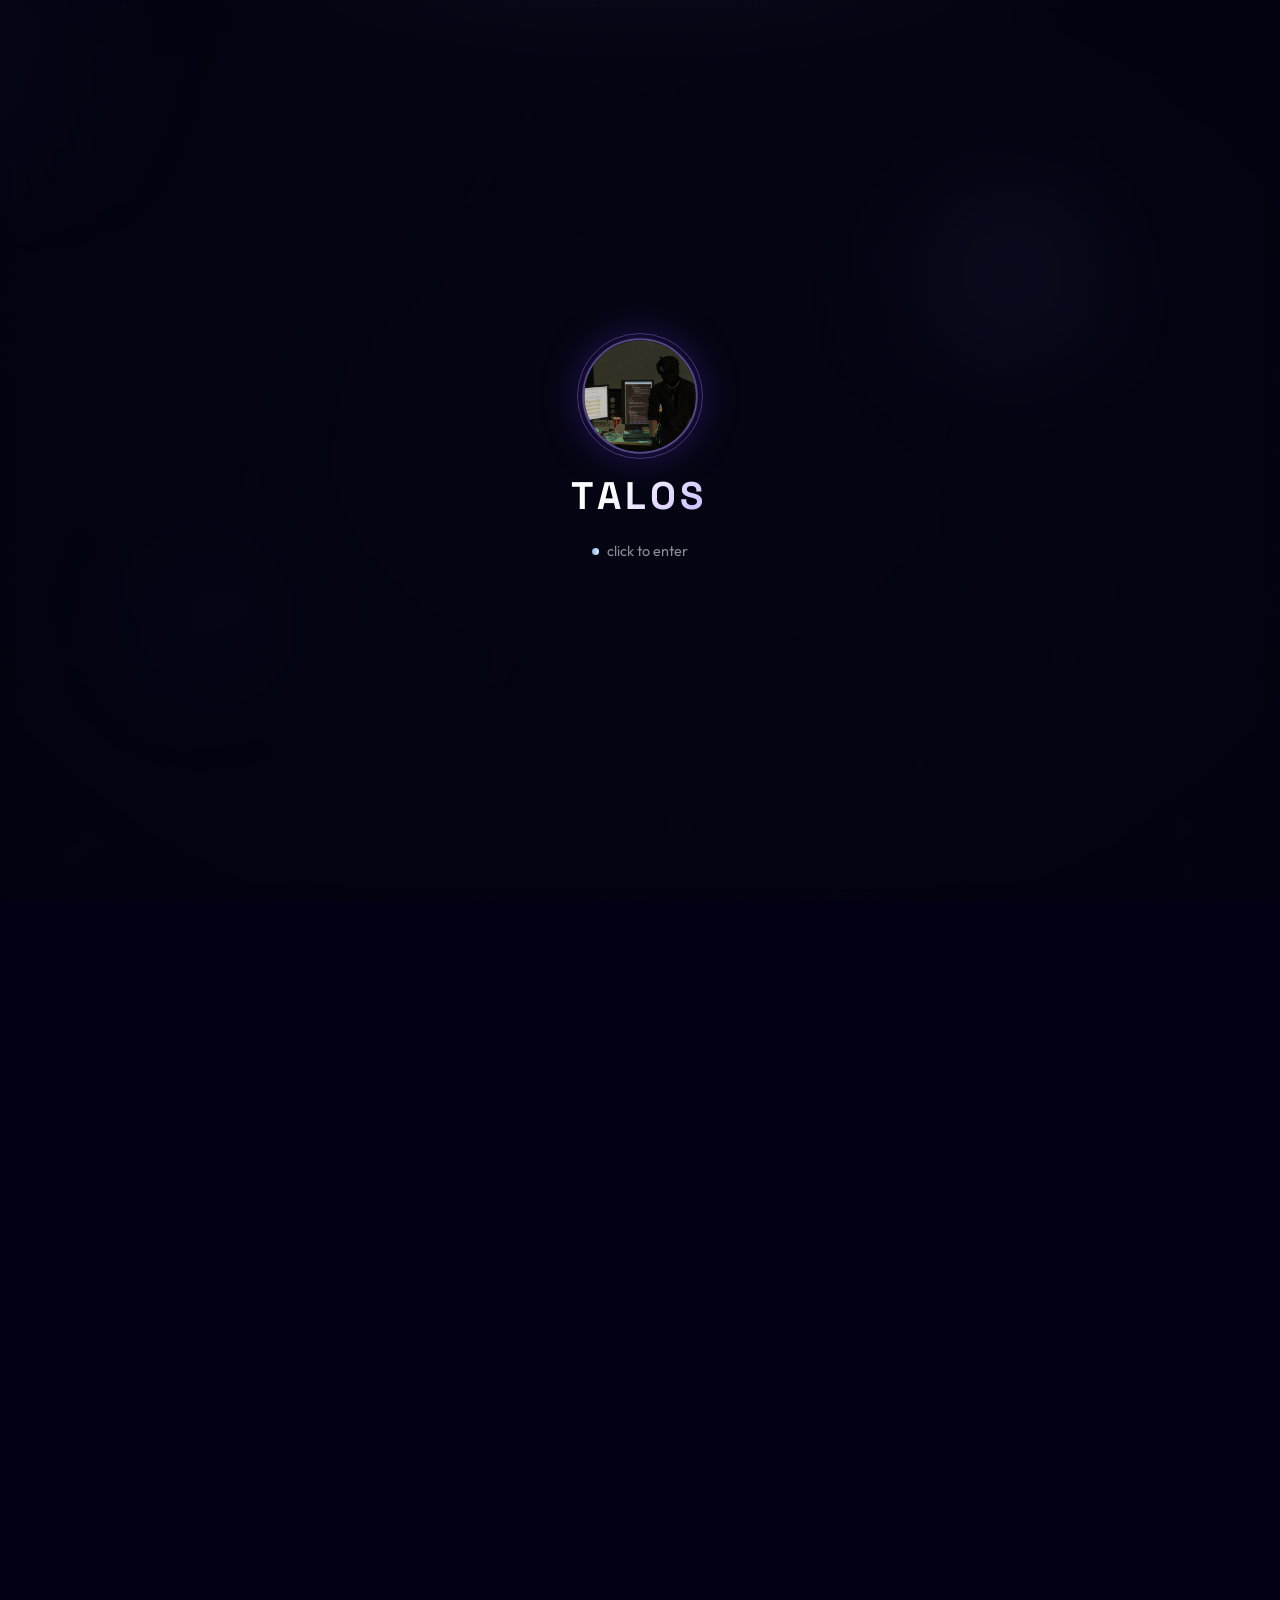
==== commit 23217273: "7" ====
--- a/index.html
+++ b/index.html
@@ -215,7 +215,7 @@
   </div>
 
   <audio id="bgMusic" loop preload="auto">
-    <source src="swim-instrumental.mp3" type="audio/mpeg" />
+    <source src="bye-into-you-remix.mp3" type="audio/mpeg" />
   </audio>
 
   <script src="script.js"></script>
--- a/style.css
+++ b/style.css
@@ -1,4 +1,4 @@
-* {
+	* {
   margin: 0;
   padding: 0;
   box-sizing: border-box;
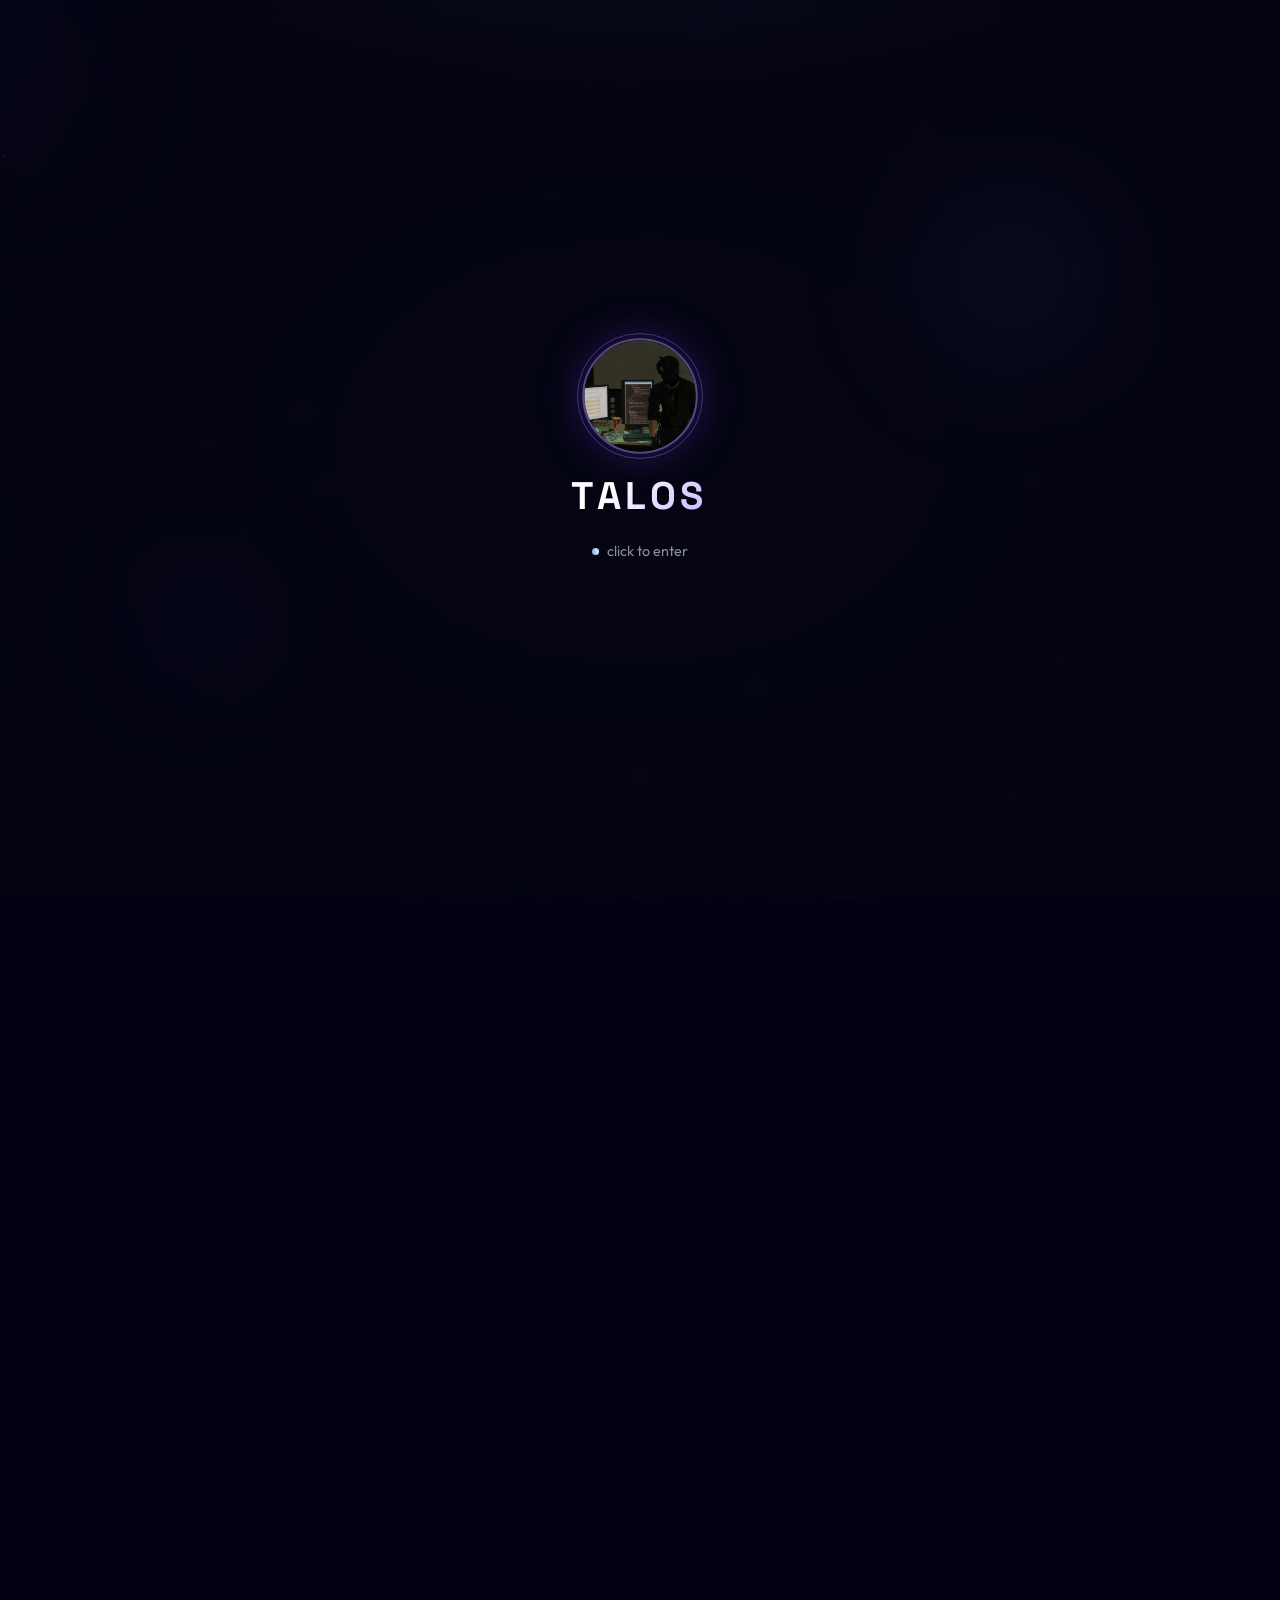
==== commit 18f85068: "123" ====
--- a/index.html
+++ b/index.html
@@ -220,4 +220,4 @@
 
   <script src="script.js"></script>
 </body>
-</html>
+</html>
--- a/style.css
+++ b/style.css
@@ -1,4 +1,4 @@
-	* {
+* {
   margin: 0;
   padding: 0;
   box-sizing: border-box;
@@ -1811,4 +1811,4 @@
   .card::after, .project-card::after {
     transition: none;
   }
-}
+}
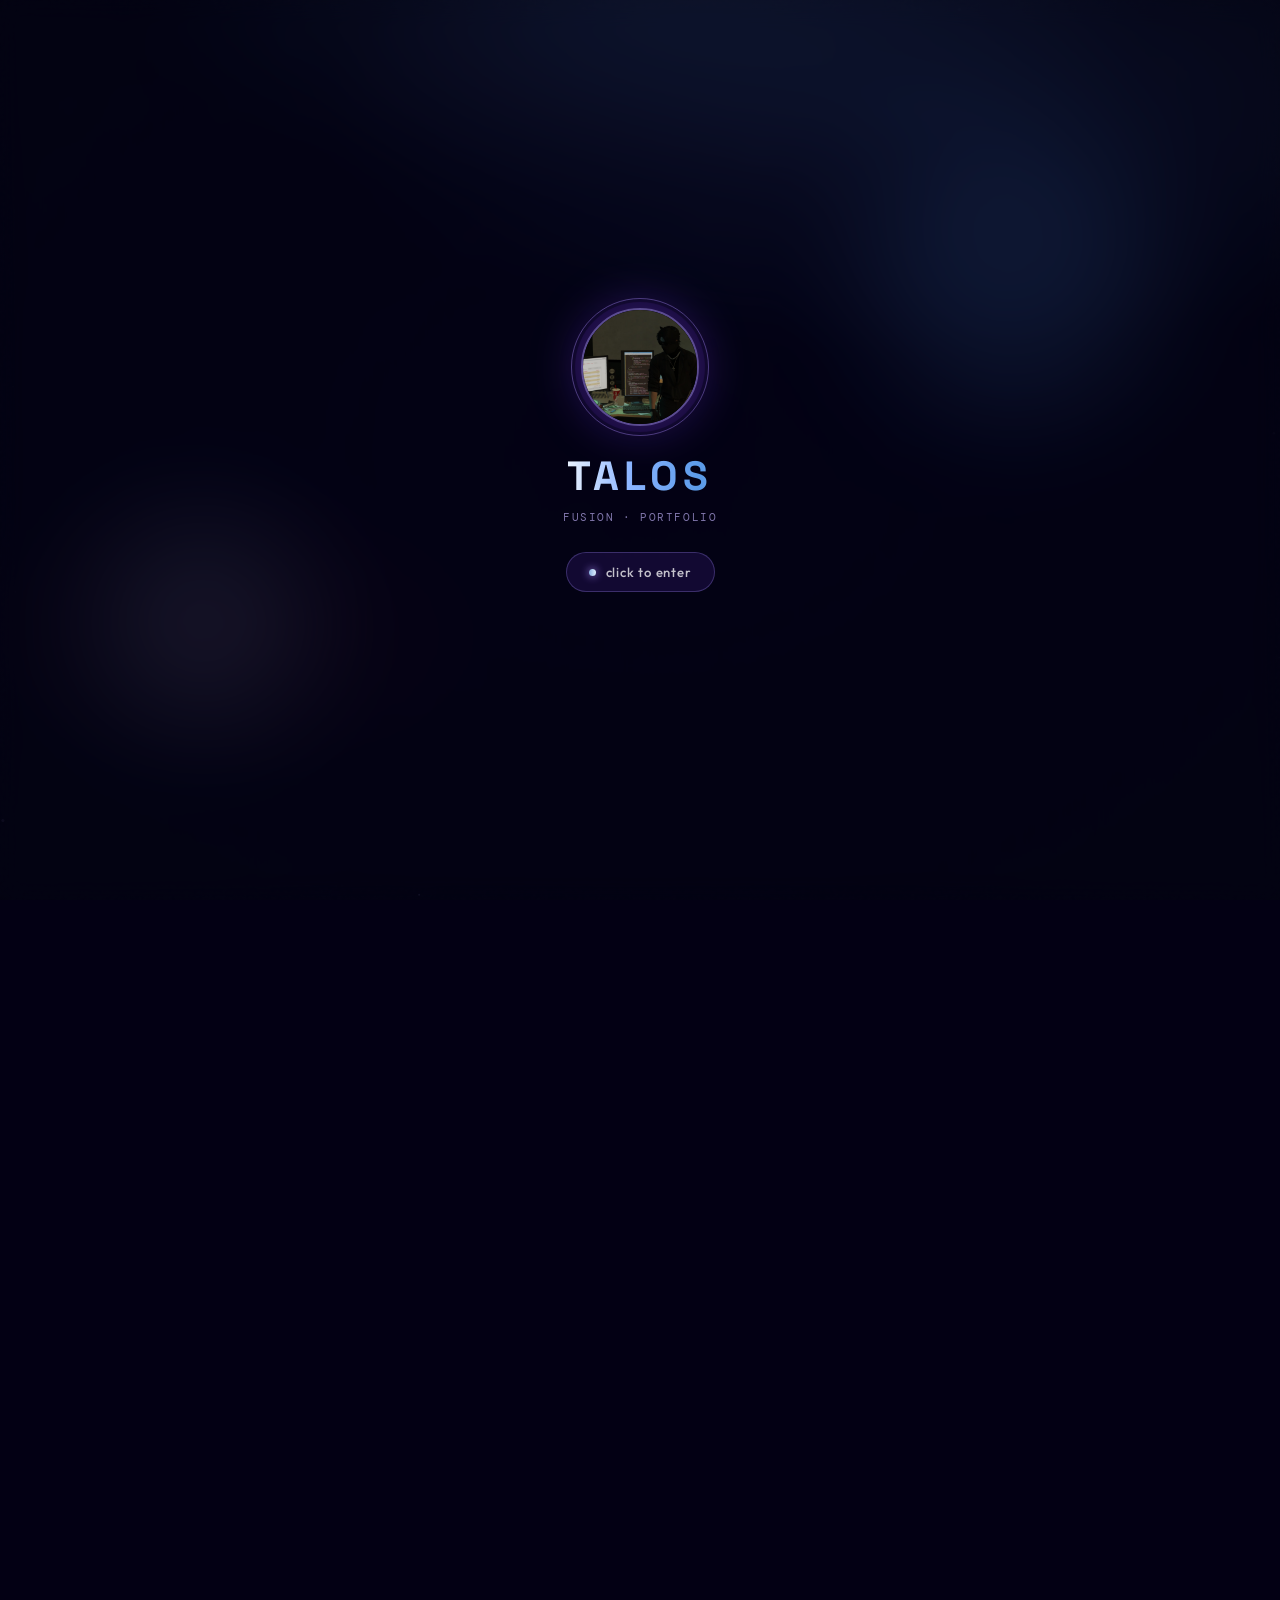
==== commit d5dff85c: "123" ====
--- a/index.html
+++ b/index.html
@@ -47,9 +47,73 @@
         <span class="intro-ring"></span>
       </div>
       <h1 class="intro-name">TALOS</h1>
-      <p class="intro-tag"></p>
+      <p class="intro-tag">FUSION · PORTFOLIO</p>
       <p class="intro-hint"><span class="intro-dot"></span> click to enter</p>
     </div>
+  </div>
+
+  <!-- ========== LOADING SCREEN (หลังกด Enter) ========== -->
+  <div class="loader" id="loader" hidden>
+    <div class="loader-vignette"></div>
+    <div class="loader-scanlines"></div>
+    <div class="loader-grid"></div>
+    <div class="loader-glow"></div>
+    <div class="loader-pulse-ring"></div>
+    <div class="loader-pulse-ring loader-pulse-2"></div>
+    <div class="loader-pulse-ring loader-pulse-3"></div>
+    <div class="loader-particles" id="loaderParticles"></div>
+    <div class="loader-hex" id="loaderHex" aria-hidden="true"></div>
+    <div class="loader-corners" aria-hidden="true">
+      <span class="lc lc-tl"></span>
+      <span class="lc lc-tr"></span>
+      <span class="lc lc-bl"></span>
+      <span class="lc lc-br"></span>
+    </div>
+    <div class="loader-side loader-side-l" aria-hidden="true">
+      <span class="loader-tick"></span>
+      <span class="loader-side-text" id="loaderSideL">0x00</span>
+    </div>
+    <div class="loader-side loader-side-r" aria-hidden="true">
+      <span class="loader-tick"></span>
+      <span class="loader-side-text" id="loaderSideR">SYNC</span>
+    </div>
+    <div class="loader-inner">
+      <div class="loader-avatar-wrap">
+        <div class="loader-orbit">
+          <span class="loader-orbit-dot"></span>
+        </div>
+        <div class="loader-orbit loader-orbit-b">
+          <span class="loader-orbit-dot loader-orbit-dot-b"></span>
+        </div>
+        <span class="loader-ring"></span>
+        <span class="loader-ring loader-ring-2"></span>
+        <span class="loader-ring loader-ring-3"></span>
+        <img src="photo.png" alt="Talos" class="loader-avatar" />
+      </div>
+      <div class="loader-text-block">
+        <p class="loader-label"><span class="loader-label-dot"></span> SYSTEM BOOT</p>
+        <h2 class="loader-name" id="loaderName">
+          <span class="ln">T</span><span class="ln">A</span><span class="ln">L</span><span class="ln">O</span><span class="ln">S</span>
+        </h2>
+        <div class="loader-line"><span class="loader-line-fill"></span></div>
+      </div>
+      <div class="loader-steps" id="loaderSteps" aria-hidden="true">
+        <span class="loader-step"></span>
+        <span class="loader-step"></span>
+        <span class="loader-step"></span>
+        <span class="loader-step"></span>
+        <span class="loader-step"></span>
+      </div>
+      <p class="loader-status" id="loaderStatus">กำลังเข้าสู่ระบบ...</p>
+      <div class="loader-bar-wrap">
+        <div class="loader-bar">
+          <div class="loader-fill" id="loaderFill"></div>
+        </div>
+        <span class="loader-pct" id="loaderPct">0%</span>
+      </div>
+      <p class="loader-theme-tag" id="loaderThemeTag"></p>
+    </div>
+    <div class="loader-flash" id="loaderFlash"></div>
   </div>
 
   <!-- Sticky chrome (outside .site so position:fixed works vs viewport) -->
--- a/style.css
+++ b/style.css
@@ -13,6 +13,9 @@
   font-family: 'Outfit', 'Space Grotesk', system-ui, sans-serif;
   background: #030014;
   color: #fff;
+  -webkit-font-smoothing: antialiased;
+  -moz-osx-font-smoothing: grayscale;
+  text-rendering: optimizeLegibility;
 }
 
 body {
@@ -22,6 +25,29 @@
 
 body.locked {
   overflow: hidden;
+}
+
+::selection {
+  background: rgba(124, 58, 237, 0.45);
+  color: #fff;
+}
+
+/* premium scrollbar */
+::-webkit-scrollbar {
+  width: 8px;
+}
+::-webkit-scrollbar-track {
+  background: rgba(3, 0, 20, 0.6);
+}
+::-webkit-scrollbar-thumb {
+  background: linear-gradient(180deg, rgba(124, 58, 237, 0.55), rgba(167, 139, 250, 0.35));
+  border-radius: 99px;
+  border: 2px solid transparent;
+  background-clip: padding-box;
+}
+::-webkit-scrollbar-thumb:hover {
+  background: linear-gradient(180deg, rgba(167, 139, 250, 0.7), rgba(196, 181, 253, 0.45));
+  background-clip: padding-box;
 }
 
 /* ===== Easing tokens ===== */
@@ -173,10 +199,11 @@
   display: flex;
   align-items: center;
   justify-content: center;
-  background: rgba(3, 0, 20, 0.55);
-  backdrop-filter: blur(8px);
+  background: rgba(3, 0, 20, 0.58);
+  backdrop-filter: blur(12px) saturate(1.15);
+  -webkit-backdrop-filter: blur(12px) saturate(1.15);
   cursor: pointer;
-  transition: opacity 0.7s ease, visibility 0.7s;
+  transition: opacity 0.7s var(--ease-out), visibility 0.7s;
 }
 
 .intro.hide {
@@ -187,70 +214,105 @@
 
 .intro-content {
   text-align: center;
-  animation: introIn 0.9s ease both;
+  animation: introIn 1s var(--ease-out) both;
 }
 
 @keyframes introIn {
-  from { opacity: 0; transform: translateY(18px) scale(0.96); }
+  from { opacity: 0; transform: translateY(22px) scale(0.94); }
   to { opacity: 1; transform: translateY(0) scale(1); }
 }
 
 .intro-avatar-wrap {
   position: relative;
-  width: 110px;
-  height: 110px;
-  margin: 0 auto 20px;
+  width: 118px;
+  height: 118px;
+  margin: 0 auto 24px;
 }
 
 .intro-avatar {
-  width: 110px;
-  height: 110px;
+  width: 118px;
+  height: 118px;
   border-radius: 50%;
   object-fit: cover;
-  border: 2px solid rgba(167, 139, 250, 0.5);
-  box-shadow: 0 0 40px rgba(124, 58, 237, 0.35);
+  border: 2.5px solid rgba(167, 139, 250, 0.55);
+  box-shadow:
+    0 0 0 6px rgba(124, 58, 237, 0.1),
+    0 0 50px rgba(124, 58, 237, 0.4);
+  transition: transform 0.45s var(--ease-out), box-shadow 0.45s ease;
+}
+
+.intro:hover .intro-avatar {
+  transform: scale(1.04);
+  box-shadow:
+    0 0 0 6px rgba(124, 58, 237, 0.16),
+    0 0 60px rgba(124, 58, 237, 0.55);
 }
 
 .intro-ring {
   position: absolute;
-  inset: -8px;
+  inset: -10px;
   border-radius: 50%;
-  border: 1.5px solid rgba(167, 139, 250, 0.35);
-  animation: ringPulse 2.2s ease-in-out infinite;
+  border: 1.5px solid rgba(167, 139, 250, 0.4);
+  animation: ringPulse 2.4s ease-in-out infinite;
 }
 
 @keyframes ringPulse {
-  0%, 100% { transform: scale(1); opacity: 0.6; }
-  50% { transform: scale(1.08); opacity: 1; }
+  0%, 100% { transform: scale(1); opacity: 0.55; }
+  50% { transform: scale(1.1); opacity: 1; }
 }
 
 .intro-name {
   font-family: 'Space Grotesk', sans-serif;
-  font-size: 2.4rem;
+  font-size: 2.55rem;
   font-weight: 700;
-  letter-spacing: 0.12em;
-  margin-bottom: 6px;
-  background: linear-gradient(135deg, #fff 30%, #c4b5fd 100%);
+  letter-spacing: 0.18em;
+  margin-bottom: 8px;
+  background: linear-gradient(
+    90deg,
+    #ffffff 0%,
+    #c4b5fd 25%,
+    #a78bfa 50%,
+    #e0d4ff 75%,
+    #ffffff 100%
+  );
+  background-size: 200% auto;
   -webkit-background-clip: text;
   -webkit-text-fill-color: transparent;
   background-clip: text;
+  animation: textRun 3.5s linear infinite;
 }
 
 .intro-tag {
   font-family: 'DM Mono', monospace;
-  font-size: 0.42rem;
-  color: rgba(196, 181, 253, 0.7);
-  letter-spacing: 0.08em;
-  margin-bottom: 22px;
+  font-size: 0.7rem;
+  color: rgba(196, 181, 253, 0.65);
+  letter-spacing: 0.14em;
+  margin-bottom: 28px;
 }
 
 .intro-hint {
-  display: flex;
+  display: inline-flex;
   align-items: center;
   justify-content: center;
-  gap: 8px;
-  font-size: 0.9rem;
-  color: rgba(255, 255, 255, 0.55);
+  gap: 10px;
+  font-size: 0.82rem;
+  font-weight: 500;
+  letter-spacing: 0.06em;
+  color: rgba(255, 255, 255, 0.75);
+  padding: 11px 22px;
+  border-radius: 999px;
+  background: rgba(124, 58, 237, 0.14);
+  border: 1px solid rgba(167, 139, 250, 0.28);
+  backdrop-filter: blur(8px);
+  transition: background 0.3s ease, border-color 0.3s ease, transform 0.3s var(--ease-out), box-shadow 0.3s ease;
+  margin: 0 auto;
+}
+
+.intro:hover .intro-hint {
+  background: rgba(124, 58, 237, 0.28);
+  border-color: rgba(167, 139, 250, 0.5);
+  transform: translateY(-2px);
+  box-shadow: 0 8px 28px rgba(124, 58, 237, 0.25);
 }
 
 .intro-dot {
@@ -258,12 +320,596 @@
   height: 7px;
   border-radius: 50%;
   background: #a78bfa;
+  box-shadow: 0 0 8px #a78bfa;
   animation: blink 1.4s ease-in-out infinite;
+  flex-shrink: 0;
 }
 
 @keyframes blink {
   0%, 100% { opacity: 0.3; }
   50% { opacity: 1; }
+}
+
+/* ===== LOADER (หลังกด Enter) · cinematic ===== */
+.loader {
+  position: fixed;
+  inset: 0;
+  z-index: 190;
+  display: flex;
+  align-items: center;
+  justify-content: center;
+  background: radial-gradient(ellipse 75% 55% at 50% 42%, rgba(50, 12, 90, 0.5) 0%, rgba(3, 0, 20, 0.98) 72%);
+  backdrop-filter: blur(18px);
+  opacity: 0;
+  visibility: hidden;
+  pointer-events: none;
+  transition: opacity 0.55s var(--ease-out), visibility 0.55s;
+  overflow: hidden;
+}
+
+.loader.is-active {
+  opacity: 1;
+  visibility: visible;
+  pointer-events: auto;
+}
+
+.loader.is-done {
+  opacity: 0;
+  visibility: hidden;
+  pointer-events: none;
+  transition: opacity 0.45s var(--ease-in), visibility 0.45s;
+}
+
+.loader-vignette {
+  position: absolute;
+  inset: 0;
+  background: radial-gradient(ellipse 60% 50% at 50% 50%, transparent 40%, rgba(0, 0, 0, 0.55) 100%);
+  pointer-events: none;
+  z-index: 1;
+}
+
+.loader-scanlines {
+  position: absolute;
+  inset: 0;
+  z-index: 1;
+  pointer-events: none;
+  opacity: 0.04;
+  background: repeating-linear-gradient(
+    0deg,
+    transparent,
+    transparent 2px,
+    rgba(255, 255, 255, 0.06) 2px,
+    rgba(255, 255, 255, 0.06) 4px
+  );
+}
+
+.loader-glow {
+  position: absolute;
+  width: 300px;
+  height: 300px;
+  border-radius: 50%;
+  background: radial-gradient(circle, rgba(124, 58, 237, 0.32) 0%, transparent 68%);
+  filter: blur(22px);
+  top: 50%;
+  left: 50%;
+  transform: translate(-50%, -58%);
+  pointer-events: none;
+  z-index: 0;
+  animation: loaderGlowPulse 2.6s ease-in-out infinite;
+}
+
+@keyframes loaderGlowPulse {
+  0%, 100% { opacity: 0.65; transform: translate(-50%, -58%) scale(1); }
+  50% { opacity: 1; transform: translate(-50%, -58%) scale(1.1); }
+}
+
+/* expanding pulse rings */
+.loader-pulse-ring {
+  position: absolute;
+  top: 50%;
+  left: 50%;
+  width: 120px;
+  height: 120px;
+  margin: -60px 0 0 -60px;
+  border-radius: 50%;
+  border: 1.5px solid rgba(167, 139, 250, 0.45);
+  pointer-events: none;
+  z-index: 0;
+  opacity: 0;
+}
+
+.loader.is-active .loader-pulse-ring {
+  animation: loaderPulseOut 2.2s var(--ease-out) infinite;
+}
+
+.loader.is-active .loader-pulse-2 {
+  animation-delay: 1.1s;
+}
+
+@keyframes loaderPulseOut {
+  0% { transform: scale(0.6); opacity: 0.55; }
+  100% { transform: scale(3.2); opacity: 0; }
+}
+
+/* corner brackets */
+.loader-corners {
+  position: absolute;
+  inset: 28px;
+  z-index: 1;
+  pointer-events: none;
+}
+
+.lc {
+  position: absolute;
+  width: 28px;
+  height: 28px;
+  border-color: rgba(167, 139, 250, 0.45);
+  border-style: solid;
+  border-width: 0;
+  opacity: 0;
+  transition: opacity 0.6s ease 0.2s;
+}
+
+.loader.is-active .lc { opacity: 1; }
+
+.lc-tl { top: 0; left: 0; border-top-width: 2px; border-left-width: 2px; }
+.lc-tr { top: 0; right: 0; border-top-width: 2px; border-right-width: 2px; }
+.lc-bl { bottom: 0; left: 0; border-bottom-width: 2px; border-left-width: 2px; }
+.lc-br { bottom: 0; right: 0; border-bottom-width: 2px; border-right-width: 2px; }
+
+/* particles */
+.loader-particles {
+  position: absolute;
+  inset: 0;
+  pointer-events: none;
+  overflow: hidden;
+  z-index: 0;
+}
+
+.loader-particle {
+  position: absolute;
+  width: 3px;
+  height: 3px;
+  background: rgba(196, 181, 253, 0.75);
+  border-radius: 50%;
+  animation: loaderParticleFloat linear infinite;
+  box-shadow: 0 0 6px rgba(167, 139, 250, 0.55);
+}
+
+@keyframes loaderParticleFloat {
+  0% { transform: translateY(0) scale(1); opacity: 0; }
+  12% { opacity: 0.85; }
+  85% { opacity: 0.3; }
+  100% { transform: translateY(-110vh) scale(0.25); opacity: 0; }
+}
+
+.loader-inner {
+  position: relative;
+  z-index: 2;
+  text-align: center;
+  transform: translateY(22px) scale(0.92);
+  opacity: 0;
+  transition: transform 0.75s var(--ease-out), opacity 0.55s ease;
+}
+
+.loader.is-active .loader-inner {
+  transform: translateY(0) scale(1);
+  opacity: 1;
+}
+
+/* avatar */
+.loader-avatar-wrap {
+  position: relative;
+  width: 112px;
+  height: 112px;
+  margin: 0 auto 30px;
+}
+
+.loader-avatar {
+  width: 112px;
+  height: 112px;
+  border-radius: 50%;
+  object-fit: cover;
+  border: 2.5px solid rgba(167, 139, 250, 0.65);
+  box-shadow:
+    0 0 0 5px rgba(124, 58, 237, 0.12),
+    0 0 48px rgba(124, 58, 237, 0.5);
+  position: relative;
+  z-index: 2;
+  filter: brightness(0.7) blur(4px);
+  transform: scale(0.88);
+  transition: filter 0.9s ease, transform 0.9s var(--ease-out);
+}
+
+.loader.is-active .loader-avatar {
+  filter: brightness(1) blur(0);
+  transform: scale(1);
+}
+
+.loader-ring {
+  position: absolute;
+  inset: -12px;
+  border-radius: 50%;
+  border: 2px solid transparent;
+  border-top-color: #a78bfa;
+  border-right-color: rgba(167, 139, 250, 0.28);
+  animation: loaderSpin 1.1s linear infinite;
+  z-index: 1;
+}
+
+.loader-ring-2 {
+  inset: -24px;
+  border-top-color: rgba(196, 181, 253, 0.4);
+  border-right-color: transparent;
+  border-bottom-color: rgba(124, 58, 237, 0.22);
+  animation-duration: 1.8s;
+  animation-direction: reverse;
+}
+
+@keyframes loaderSpin {
+  to { transform: rotate(360deg); }
+}
+
+.loader-orbit {
+  position: absolute;
+  inset: -34px;
+  border-radius: 50%;
+  animation: loaderOrbit 2.3s linear infinite;
+  z-index: 3;
+  pointer-events: none;
+}
+
+.loader-orbit-dot {
+  position: absolute;
+  top: 0;
+  left: 50%;
+  width: 7px;
+  height: 7px;
+  margin-left: -3.5px;
+  border-radius: 50%;
+  background: #e0d4ff;
+  box-shadow: 0 0 12px #a78bfa, 0 0 22px rgba(167, 139, 250, 0.65);
+}
+
+@keyframes loaderOrbit {
+  to { transform: rotate(360deg); }
+}
+
+/* text */
+.loader-text-block {
+  margin-bottom: 12px;
+}
+
+.loader-label {
+  display: inline-flex;
+  align-items: center;
+  gap: 8px;
+  font-family: 'DM Mono', monospace;
+  font-size: 0.66rem;
+  letter-spacing: 0.32em;
+  color: rgba(167, 139, 250, 0.7);
+  margin-bottom: 10px;
+  text-transform: uppercase;
+}
+
+.loader-label-dot {
+  width: 6px;
+  height: 6px;
+  border-radius: 50%;
+  background: #a78bfa;
+  box-shadow: 0 0 8px #a78bfa;
+  animation: blink 1.2s ease-in-out infinite;
+}
+
+.loader-name {
+  font-family: 'Space Grotesk', sans-serif;
+  font-size: 2.25rem;
+  font-weight: 700;
+  letter-spacing: 0.24em;
+  margin-bottom: 14px;
+  display: flex;
+  justify-content: center;
+  gap: 0.06em;
+}
+
+.loader-name .ln {
+  display: inline-block;
+  background: linear-gradient(
+    90deg,
+    #ffffff 0%,
+    #c4b5fd 25%,
+    #a78bfa 50%,
+    #e0d4ff 75%,
+    #ffffff 100%
+  );
+  background-size: 200% auto;
+  -webkit-background-clip: text;
+  -webkit-text-fill-color: transparent;
+  background-clip: text;
+  opacity: 0;
+  transform: translateY(12px);
+}
+
+.loader.is-active .loader-name .ln {
+  animation:
+    loaderLetterIn 0.5s var(--ease-out) forwards,
+    textRun 3.5s linear 0.5s infinite;
+}
+
+.loader.is-active .loader-name .ln:nth-child(1) { animation-delay: 0.12s; }
+.loader.is-active .loader-name .ln:nth-child(2) { animation-delay: 0.2s; }
+.loader.is-active .loader-name .ln:nth-child(3) { animation-delay: 0.28s; }
+.loader.is-active .loader-name .ln:nth-child(4) { animation-delay: 0.36s; }
+.loader.is-active .loader-name .ln:nth-child(5) { animation-delay: 0.44s; }
+
+@keyframes loaderLetterIn {
+  to { opacity: 1; transform: translateY(0); }
+}
+
+.loader-line {
+  width: 56px;
+  height: 2px;
+  margin: 0 auto;
+  background: rgba(167, 139, 250, 0.15);
+  border-radius: 99px;
+  overflow: hidden;
+  position: relative;
+}
+
+.loader-line-fill {
+  display: block;
+  height: 100%;
+  width: 0;
+  background: linear-gradient(90deg, #7c3aed, #e0d4ff);
+  border-radius: 99px;
+  transition: width 0.35s linear;
+}
+
+.loader-status {
+  font-family: 'DM Mono', monospace;
+  font-size: 0.76rem;
+  color: rgba(196, 181, 253, 0.72);
+  letter-spacing: 0.05em;
+  margin: 18px 0 20px;
+  min-height: 1.25em;
+  transition: opacity 0.22s ease;
+}
+
+.loader-bar-wrap {
+  display: flex;
+  align-items: center;
+  justify-content: center;
+  gap: 14px;
+}
+
+.loader-bar {
+  width: 210px;
+  height: 3px;
+  background: rgba(167, 139, 250, 0.12);
+  border-radius: 99px;
+  overflow: hidden;
+  position: relative;
+}
+
+.loader-fill {
+  height: 100%;
+  width: 0%;
+  background: linear-gradient(90deg, #7c3aed, #a78bfa, #e0d4ff);
+  border-radius: 99px;
+  box-shadow: 0 0 18px rgba(167, 139, 250, 0.65);
+  transition: width 0.18s linear;
+  position: relative;
+}
+
+.loader-fill::after {
+  content: '';
+  position: absolute;
+  right: 0;
+  top: 50%;
+  transform: translateY(-50%);
+  width: 7px;
+  height: 7px;
+  border-radius: 50%;
+  background: #fff;
+  box-shadow: 0 0 10px #e0d4ff, 0 0 18px rgba(167, 139, 250, 0.8);
+}
+
+.loader-pct {
+  font-family: 'DM Mono', monospace;
+  font-size: 0.76rem;
+  color: rgba(255, 255, 255, 0.55);
+  letter-spacing: 0.04em;
+  min-width: 38px;
+  text-align: left;
+}
+
+/* white flash on complete */
+.loader-flash {
+  position: absolute;
+  inset: 0;
+  background: radial-gradient(circle at 50% 45%, rgba(200, 180, 255, 0.35) 0%, transparent 55%);
+  opacity: 0;
+  pointer-events: none;
+  z-index: 5;
+  transition: opacity 0.15s ease;
+}
+
+.loader.is-flash .loader-flash {
+  opacity: 1;
+}
+
+/* grid backdrop */
+.loader-grid {
+  position: absolute;
+  inset: 0;
+  z-index: 0;
+  pointer-events: none;
+  opacity: 0.04;
+  background-image:
+    linear-gradient(rgba(167, 139, 250, 0.5) 1px, transparent 1px),
+    linear-gradient(90deg, rgba(167, 139, 250, 0.5) 1px, transparent 1px);
+  background-size: 48px 48px;
+  mask-image: radial-gradient(ellipse 60% 50% at 50% 45%, black 20%, transparent 75%);
+  -webkit-mask-image: radial-gradient(ellipse 60% 50% at 50% 45%, black 20%, transparent 75%);
+  animation: loaderGridDrift 20s linear infinite;
+}
+@keyframes loaderGridDrift {
+  to { background-position: 48px 48px; }
+}
+
+/* 3rd pulse ring */
+.loader-pulse-3 {
+  animation-delay: 0.55s !important;
+  border-color: rgba(196, 181, 253, 0.25);
+}
+
+/* 3rd spinner ring */
+.loader-ring-3 {
+  inset: -36px;
+  border-top-color: rgba(224, 212, 255, 0.3);
+  border-right-color: transparent;
+  border-bottom-color: transparent;
+  border-left-color: rgba(124, 58, 237, 0.2);
+  animation-duration: 2.6s;
+}
+
+/* second orbit · reverse */
+.loader-orbit-b {
+  inset: -48px;
+  animation-duration: 3.4s;
+  animation-direction: reverse;
+}
+.loader-orbit-dot-b {
+  width: 5px;
+  height: 5px;
+  margin-left: -2.5px;
+  background: #c4b5fd;
+  box-shadow: 0 0 8px #a78bfa;
+}
+
+/* floating hex codes */
+.loader-hex {
+  position: absolute;
+  inset: 0;
+  z-index: 1;
+  pointer-events: none;
+  overflow: hidden;
+}
+.loader-hex span {
+  position: absolute;
+  font-family: 'DM Mono', monospace;
+  font-size: 0.62rem;
+  color: rgba(167, 139, 250, 0.22);
+  letter-spacing: 0.08em;
+  animation: loaderHexFloat linear infinite;
+  white-space: nowrap;
+}
+@keyframes loaderHexFloat {
+  0% { transform: translateY(0); opacity: 0; }
+  15% { opacity: 0.55; }
+  85% { opacity: 0.2; }
+  100% { transform: translateY(-100vh); opacity: 0; }
+}
+
+/* side panels */
+.loader-side {
+  position: absolute;
+  top: 50%;
+  transform: translateY(-50%);
+  z-index: 2;
+  display: flex;
+  flex-direction: column;
+  align-items: center;
+  gap: 10px;
+  opacity: 0;
+  transition: opacity 0.6s ease 0.3s;
+}
+.loader.is-active .loader-side { opacity: 1; }
+.loader-side-l { left: 28px; }
+.loader-side-r { right: 28px; }
+.loader-tick {
+  width: 2px;
+  height: 48px;
+  background: linear-gradient(180deg, transparent, rgba(167, 139, 250, 0.55), transparent);
+  animation: loaderTickPulse 1.6s ease-in-out infinite;
+}
+.loader-side-r .loader-tick { animation-delay: 0.4s; }
+@keyframes loaderTickPulse {
+  0%, 100% { opacity: 0.35; transform: scaleY(0.7); }
+  50% { opacity: 1; transform: scaleY(1); }
+}
+.loader-side-text {
+  font-family: 'DM Mono', monospace;
+  font-size: 0.62rem;
+  color: rgba(196, 181, 253, 0.45);
+  letter-spacing: 0.12em;
+  writing-mode: vertical-rl;
+  text-orientation: mixed;
+}
+
+/* step dots */
+.loader-steps {
+  display: flex;
+  justify-content: center;
+  gap: 8px;
+  margin: 4px 0 14px;
+}
+.loader-step {
+  width: 6px;
+  height: 6px;
+  border-radius: 50%;
+  background: rgba(167, 139, 250, 0.15);
+  border: 1px solid rgba(167, 139, 250, 0.25);
+  transition: background 0.3s ease, box-shadow 0.3s ease, transform 0.3s var(--ease-spring);
+}
+.loader-step.is-on {
+  background: #a78bfa;
+  box-shadow: 0 0 10px rgba(167, 139, 250, 0.7);
+  transform: scale(1.25);
+}
+.loader-step.is-done {
+  background: rgba(196, 181, 253, 0.55);
+  box-shadow: none;
+  transform: scale(1);
+}
+
+/* theme tag at end of load */
+.loader-theme-tag {
+  margin-top: 16px;
+  font-family: 'DM Mono', monospace;
+  font-size: 0.68rem;
+  letter-spacing: 0.16em;
+  color: rgba(196, 181, 253, 0.5);
+  text-transform: uppercase;
+  min-height: 1.2em;
+  opacity: 0;
+  transform: translateY(6px);
+  transition: opacity 0.4s ease, transform 0.4s var(--ease-out);
+}
+.loader-theme-tag.is-show {
+  opacity: 1;
+  transform: translateY(0);
+}
+
+/* letter glitch near end */
+.loader.is-glitch .loader-name .ln {
+  animation: loaderGlitch 0.35s steps(2) infinite;
+}
+@keyframes loaderGlitch {
+  0% { transform: translate(0, 0); }
+  25% { transform: translate(-2px, 1px); }
+  50% { transform: translate(2px, -1px); }
+  75% { transform: translate(-1px, -1px); }
+  100% { transform: translate(0, 0); }
+}
+
+/* mobile hide side panels */
+@media (max-width: 720px) {
+  .loader-side { display: none; }
+  .loader-grid { opacity: 0.03; background-size: 36px 36px; }
+  .loader-ring-3 { display: none; }
+  .loader-orbit-b { display: none; }
+  .loader-pulse-3 { display: none; }
 }
 
 /* ===== SITE ===== */
@@ -294,35 +940,47 @@
   transition: width 0.12s linear;
 }
 
-/* ===== NAVBAR (fixed กับ viewport · ตามลงมาตลอด) ===== */
+/* space under floating nav */
+.section-about {
+  padding-top: 110px;
+}
+
+/* ===== NAVBAR · floating glass ===== */
 .navbar {
   position: fixed;
-  top: 0;
-  left: 0;
-  right: 0;
+  top: 14px;
+  left: 16px;
+  right: 16px;
   z-index: 100;
   display: grid;
   grid-template-columns: 1fr auto 1fr;
   align-items: center;
-  padding: 14px 28px;
-  background: transparent;
-  backdrop-filter: none;
-  -webkit-backdrop-filter: none;
-  border-bottom: 1px solid transparent;
+  gap: 12px;
+  padding: 10px 16px;
+  background: rgba(8, 6, 18, 0.35);
+  backdrop-filter: blur(16px) saturate(1.2);
+  -webkit-backdrop-filter: blur(16px) saturate(1.2);
+  border: 1px solid rgba(255, 255, 255, 0.06);
+  border-radius: 18px;
+  box-shadow:
+    0 4px 24px rgba(0, 0, 0, 0.25),
+    inset 0 1px 0 rgba(255, 255, 255, 0.04);
   transition:
-    background 0.35s ease,
-    box-shadow 0.35s ease,
-    border-color 0.35s ease,
+    background 0.4s var(--ease-out),
+    box-shadow 0.4s var(--ease-out),
+    border-color 0.4s ease,
     padding 0.35s ease,
+    top 0.35s ease,
     opacity 0.45s ease,
-    transform 0.45s ease;
+    transform 0.45s var(--ease-out);
   opacity: 0;
-  transform: translateY(-12px);
+  transform: translateY(-16px);
   pointer-events: none;
 }
 
 .navbar .nav-brand {
   justify-self: start;
+  min-width: 0;
 }
 
 .navbar .nav-links {
@@ -340,12 +998,16 @@
 }
 
 .navbar.is-scrolled {
-  background: rgba(3, 0, 16, 0.78);
-  backdrop-filter: blur(20px);
-  -webkit-backdrop-filter: blur(20px);
-  border-bottom-color: rgba(167, 139, 250, 0.12);
-  box-shadow: 0 10px 40px rgba(0, 0, 0, 0.5);
-  padding: 10px 28px;
+  top: 10px;
+  background: rgba(6, 4, 16, 0.82);
+  backdrop-filter: blur(24px) saturate(1.3);
+  -webkit-backdrop-filter: blur(24px) saturate(1.3);
+  border-color: rgba(167, 139, 250, 0.14);
+  box-shadow:
+    0 12px 40px rgba(0, 0, 0, 0.45),
+    0 0 0 1px rgba(255, 255, 255, 0.03) inset,
+    0 1px 0 rgba(255, 255, 255, 0.05) inset;
+  padding: 8px 14px;
 }
 
 .nav-brand {
@@ -355,59 +1017,77 @@
   text-decoration: none;
   color: #fff;
   font-weight: 600;
-  font-size: 0.95rem;
+  font-size: 0.88rem;
+  letter-spacing: 0.02em;
+  min-width: 0;
+}
+
+.nav-brand span {
+  white-space: nowrap;
+  overflow: hidden;
+  text-overflow: ellipsis;
+  max-width: 160px;
+  opacity: 0.92;
 }
 
 .nav-brand img {
-  width: 34px;
-  height: 34px;
+  width: 32px;
+  height: 32px;
   border-radius: 50%;
   object-fit: cover;
-  border: 1.5px solid rgba(167, 139, 250, 0.45);
-  transition: transform 0.3s ease, box-shadow 0.3s ease;
+  border: 1.5px solid rgba(167, 139, 250, 0.4);
+  flex-shrink: 0;
+  transition: transform 0.35s var(--ease-spring), box-shadow 0.35s ease, border-color 0.3s ease;
 }
 
 .navbar.is-scrolled .nav-brand img {
-  box-shadow: 0 0 16px rgba(124, 58, 237, 0.4);
+  box-shadow: 0 0 14px rgba(124, 58, 237, 0.35);
+  border-color: rgba(167, 139, 250, 0.55);
+}
+
+.nav-brand:hover img {
+  transform: scale(1.08);
+  box-shadow: 0 0 18px rgba(167, 139, 250, 0.4);
 }
 
 .nav-badge {
   font-family: 'DM Mono', monospace;
-  font-size: 0.65rem;
+  font-size: 0.62rem;
   padding: 2px 8px;
   border-radius: 999px;
-  background: rgba(124, 58, 237, 0.25);
-  border: 1px solid rgba(167, 139, 250, 0.3);
+  background: rgba(124, 58, 237, 0.22);
+  border: 1px solid rgba(167, 139, 250, 0.28);
   color: #c4b5fd;
   letter-spacing: 0.04em;
 }
 
+/* center segment control */
 .nav-links {
   position: relative;
   display: flex;
   align-items: center;
-  gap: 4px;
-  background: rgba(255, 255, 255, 0.05);
+  gap: 2px;
+  background: rgba(0, 0, 0, 0.28);
   border-radius: 999px;
-  padding: 4px 6px;
+  padding: 3px;
   border: 1px solid rgba(255, 255, 255, 0.06);
-}
-
-/* sliding pill — บอกว่าอยู่ section ไหน (สไตล์คล้ายคลิป) */
+  box-shadow: inset 0 1px 2px rgba(0, 0, 0, 0.25);
+}
+
 .nav-indicator {
   position: absolute;
-  top: 4px;
+  top: 3px;
   left: 0;
-  height: calc(100% - 8px);
+  height: calc(100% - 6px);
   border-radius: 999px;
-  background: rgba(167, 139, 250, 0.22);
+  background: linear-gradient(135deg, rgba(167, 139, 250, 0.35), rgba(124, 58, 237, 0.28));
   box-shadow:
-    0 0 20px rgba(124, 58, 237, 0.45),
-    inset 0 0 12px rgba(200, 180, 255, 0.12);
+    0 0 16px rgba(124, 58, 237, 0.35),
+    inset 0 1px 0 rgba(255, 255, 255, 0.12);
   transition:
-    transform 0.45s var(--ease-snap),
-    width 0.45s var(--ease-snap),
-    background 0.35s var(--ease-out);
+    transform 0.4s var(--ease-snap),
+    width 0.4s var(--ease-snap),
+    background 0.35s ease;
   pointer-events: none;
   z-index: 0;
 }
@@ -415,67 +1095,74 @@
 .nav-indicator::after {
   content: '';
   position: absolute;
-  left: 15%;
-  right: 15%;
-  bottom: -6px;
-  height: 3px;
-  border-radius: 999px;
-  background: linear-gradient(90deg, transparent, #a78bfa, transparent);
-  box-shadow: 0 0 14px 2px rgba(167, 139, 250, 0.7);
-  opacity: 0.9;
+  left: 18%;
+  right: 18%;
+  bottom: 2px;
+  height: 2px;
+  border-radius: 99px;
+  background: linear-gradient(90deg, transparent, rgba(224, 212, 255, 0.85), transparent);
+  opacity: 0.85;
 }
 
 .nav-link {
   position: relative;
   z-index: 1;
-  padding: 8px 16px;
+  padding: 7px 16px;
   border-radius: 999px;
-  font-size: 0.85rem;
+  font-size: 0.8rem;
   font-weight: 500;
-  color: rgba(255, 255, 255, 0.55);
+  letter-spacing: 0.02em;
+  color: rgba(255, 255, 255, 0.48);
   text-decoration: none;
   transition: color 0.25s ease;
   background: transparent;
+  white-space: nowrap;
 }
 
 .nav-link:hover {
-  color: rgba(255, 255, 255, 0.9);
+  color: rgba(255, 255, 255, 0.88);
 }
 
 .nav-link.active {
   color: #fff;
   background: transparent;
+  text-shadow: 0 0 20px rgba(200, 180, 255, 0.35);
 }
 
 .nav-right {
   display: flex;
   align-items: center;
-  gap: 10px;
+  gap: 8px;
   flex-shrink: 0;
+  justify-content: flex-end;
 }
 
 .nav-socials {
   display: flex;
-  gap: 6px;
+  gap: 4px;
 }
 
 .nav-socials a {
-  width: 34px;
-  height: 34px;
+  width: 32px;
+  height: 32px;
   display: flex;
   align-items: center;
   justify-content: center;
-  border-radius: 50%;
-  color: rgba(255, 255, 255, 0.6);
-  background: rgba(255, 255, 255, 0.05);
-  transition: all 0.25s;
+  border-radius: 10px;
+  color: rgba(255, 255, 255, 0.5);
+  background: rgba(255, 255, 255, 0.04);
+  border: 1px solid rgba(255, 255, 255, 0.05);
+  transition: all 0.28s var(--ease-out);
   text-decoration: none;
+  font-size: 0.85rem;
 }
 
 .nav-socials a:hover {
   color: #fff;
-  background: rgba(167, 139, 250, 0.25);
+  background: rgba(167, 139, 250, 0.22);
+  border-color: rgba(167, 139, 250, 0.3);
   transform: translateY(-2px);
+  box-shadow: 0 6px 16px rgba(124, 58, 237, 0.2);
 }
 
 .nav-glow {
@@ -483,16 +1170,16 @@
   top: 0;
   left: 50%;
   transform: translateX(-50%);
-  width: min(520px, 70vw);
-  height: 80px;
+  width: min(480px, 65vw);
+  height: 70px;
   z-index: 99;
   pointer-events: none;
   opacity: 0;
   transition: opacity 0.5s ease;
   background: radial-gradient(
     ellipse 80% 100% at 50% 0%,
-    rgba(140, 80, 255, 0.45) 0%,
-    rgba(100, 40, 220, 0.18) 40%,
+    rgba(140, 80, 255, 0.35) 0%,
+    rgba(100, 40, 220, 0.12) 40%,
     transparent 70%
   );
   filter: blur(2px);
@@ -558,20 +1245,26 @@
 .card-flip.is-flipped .card-front { display: none; }
 .card-flip.is-flipped .card-back { display: flex; position: relative; inset: auto; }
 .card {
-  background: rgba(12, 8, 20, 0.72);
-  border: 1px solid rgba(167, 139, 250, 0.18);
-  border-radius: 24px;
-  padding: 40px 32px;
+  background: linear-gradient(165deg, rgba(22, 14, 40, 0.82) 0%, rgba(10, 6, 22, 0.78) 100%);
+  border: 1px solid rgba(167, 139, 250, 0.2);
+  border-radius: 26px;
+  padding: 42px 34px;
   text-align: center;
-  backdrop-filter: blur(12px);
-  -webkit-backdrop-filter: blur(12px);
-  box-shadow: 0 10px 40px rgba(0, 0, 0, 0.4), 0 0 0 1px rgba(255, 255, 255, 0.03) inset;
-  transition: border-color 0.4s var(--ease-out), box-shadow 0.4s var(--ease-out);
+  backdrop-filter: blur(18px) saturate(1.2);
+  -webkit-backdrop-filter: blur(18px) saturate(1.2);
+  box-shadow:
+    0 12px 48px rgba(0, 0, 0, 0.45),
+    0 0 0 1px rgba(255, 255, 255, 0.04) inset,
+    0 1px 0 rgba(255, 255, 255, 0.06) inset;
+  transition: border-color 0.45s var(--ease-out), box-shadow 0.45s var(--ease-out);
 }
 .card-flip:hover .card,
 .card-flip.is-flipped .card {
-  border-color: rgba(167, 139, 250, 0.4);
-  box-shadow: 0 14px 48px rgba(0,0,0,0.45), 0 0 0 1px rgba(167,139,250,0.12) inset, 0 0 40px rgba(124,58,237,0.14);
+  border-color: rgba(167, 139, 250, 0.45);
+  box-shadow:
+    0 18px 56px rgba(0, 0, 0, 0.5),
+    0 0 0 1px rgba(167, 139, 250, 0.14) inset,
+    0 0 48px rgba(124, 58, 237, 0.18);
 }
 .card-flip-hint {
   margin-top: 18px; font-size: 0.72rem; color: rgba(196,181,253,0.45);
@@ -609,7 +1302,8 @@
   height: 100px;
   border-radius: 50%;
   object-fit: cover;
-  border: 2.5px solid rgba(167, 139, 250, 0.5);
+  border: 2.5px solid rgba(167, 139, 250, 0.55);
+  box-shadow: 0 0 28px rgba(124, 58, 237, 0.25);
 }
 
 .status-dot {
@@ -621,14 +1315,33 @@
   background: #22c55e;
   border-radius: 50%;
   border: 3px solid #0c081c;
-  box-shadow: 0 0 10px rgba(34, 197, 94, 0.5);
+  box-shadow: 0 0 12px rgba(34, 197, 94, 0.55);
+  animation: statusPulse 2.2s ease-in-out infinite;
+}
+
+@keyframes statusPulse {
+  0%, 100% { box-shadow: 0 0 8px rgba(34, 197, 94, 0.4); }
+  50% { box-shadow: 0 0 16px rgba(34, 197, 94, 0.75); }
 }
 
 .name {
   font-family: 'Space Grotesk', sans-serif;
-  font-size: 1.85rem;
+  font-size: 1.9rem;
   font-weight: 700;
   margin-bottom: 4px;
+  background: linear-gradient(
+    90deg,
+    #ffffff 0%,
+    #c4b5fd 25%,
+    #a78bfa 50%,
+    #e0d4ff 75%,
+    #ffffff 100%
+  );
+  background-size: 200% auto;
+  -webkit-background-clip: text;
+  -webkit-text-fill-color: transparent;
+  background-clip: text;
+  animation: textRun 3.5s linear infinite;
 }
 
 .handle {
@@ -636,12 +1349,13 @@
   font-size: 0.85rem;
   color: rgba(196, 181, 253, 0.75);
   margin-bottom: 12px;
+  letter-spacing: 0.03em;
 }
 
 .bio {
   font-size: 0.95rem;
-  color: rgba(255, 255, 255, 0.65);
-  line-height: 1.55;
+  color: rgba(255, 255, 255, 0.62);
+  line-height: 1.6;
   margin-bottom: 18px;
 }
 
@@ -655,12 +1369,20 @@
 
 .tag {
   font-size: 0.72rem;
-  padding: 4px 12px;
+  font-weight: 500;
+  padding: 5px 13px;
   border-radius: 999px;
-  background: rgba(124, 58, 237, 0.18);
-  border: 1px solid rgba(167, 139, 250, 0.25);
+  background: rgba(124, 58, 237, 0.16);
+  border: 1px solid rgba(167, 139, 250, 0.28);
   color: #c4b5fd;
-  letter-spacing: 0.03em;
+  letter-spacing: 0.04em;
+  transition: background 0.25s ease, border-color 0.25s ease, transform 0.25s var(--ease-out);
+}
+
+.tag:hover {
+  background: rgba(124, 58, 237, 0.28);
+  border-color: rgba(167, 139, 250, 0.45);
+  transform: translateY(-1px);
 }
 
 .socials {
@@ -670,24 +1392,25 @@
 }
 
 .social-btn {
-  width: 42px;
-  height: 42px;
+  width: 44px;
+  height: 44px;
   display: flex;
   align-items: center;
   justify-content: center;
-  border-radius: 12px;
+  border-radius: 14px;
   color: #fff;
   text-decoration: none;
   font-size: 1.1rem;
-  transition: all 0.25s;
-  background: rgba(255, 255, 255, 0.06);
+  transition: transform 0.3s var(--ease-spring), background 0.25s ease, border-color 0.25s ease, box-shadow 0.25s ease;
+  background: rgba(255, 255, 255, 0.05);
   border: 1px solid rgba(255, 255, 255, 0.08);
 }
 
 .social-btn:hover {
-  transform: translateY(-3px);
-  background: rgba(167, 139, 250, 0.3);
-  border-color: rgba(167, 139, 250, 0.4);
+  transform: translateY(-4px) scale(1.06);
+  background: rgba(167, 139, 250, 0.28);
+  border-color: rgba(167, 139, 250, 0.45);
+  box-shadow: 0 8px 20px rgba(124, 58, 237, 0.25);
 }
 
 /* Projects */
@@ -701,59 +1424,88 @@
 .projects-title,
 .chars-title {
   font-family: 'Space Grotesk', sans-serif;
-  font-size: 1.75rem;
+  font-size: 1.85rem;
   font-weight: 700;
-  margin-bottom: 8px;
-  letter-spacing: 0.02em;
+  margin-bottom: 10px;
+  letter-spacing: 0.04em;
+  background: linear-gradient(
+    90deg,
+    #ffffff 0%,
+    #c4b5fd 25%,
+    #a78bfa 50%,
+    #e0d4ff 75%,
+    #ffffff 100%
+  );
+  background-size: 200% auto;
+  -webkit-background-clip: text;
+  -webkit-text-fill-color: transparent;
+  background-clip: text;
+  animation: textRun 3.5s linear infinite;
+}
+
+@keyframes textRun {
+  to { background-position: 200% center; }
 }
 
 .projects-sub,
 .chars-sub {
   font-size: 0.9rem;
-  color: rgba(255, 255, 255, 0.5);
-  margin-bottom: 32px;
+  color: rgba(255, 255, 255, 0.48);
+  margin-bottom: 36px;
+  letter-spacing: 0.02em;
 }
 
 .projects-grid {
   display: grid;
   grid-template-columns: repeat(auto-fit, minmax(240px, 1fr));
-  gap: 20px;
+  gap: 22px;
 }
 
 .project-card {
-  background: rgba(12, 8, 28, 0.7);
-  border: 1px solid rgba(167, 139, 250, 0.15);
-  border-radius: 18px;
+  background: linear-gradient(165deg, rgba(18, 12, 36, 0.85) 0%, rgba(10, 6, 24, 0.8) 100%);
+  border: 1px solid rgba(167, 139, 250, 0.16);
+  border-radius: 20px;
   overflow: hidden;
   cursor: pointer;
-  transition: all 0.3s ease;
+  transition:
+    transform 0.4s var(--ease-out),
+    border-color 0.35s ease,
+    box-shadow 0.4s var(--ease-out);
   text-align: left;
 }
 
 .project-card:hover {
-  transform: translateY(-6px);
-  border-color: rgba(167, 139, 250, 0.4);
-  box-shadow: 0 16px 40px rgba(80, 40, 160, 0.25);
+  transform: translateY(-8px);
+  border-color: rgba(167, 139, 250, 0.42);
+  box-shadow:
+    0 20px 48px rgba(60, 20, 140, 0.3),
+    0 0 0 1px rgba(167, 139, 250, 0.1) inset;
 }
 
 .project-img {
-  height: 150px;
+  height: 158px;
   background-size: cover;
   background-position: center;
   position: relative;
+  transition: transform 0.55s var(--ease-out);
+}
+
+.project-card:hover .project-img {
+  transform: scale(1.04);
 }
 
 .project-img-overlay {
   position: absolute;
   inset: 0;
-  background: rgba(3, 0, 20, 0.45);
+  background: linear-gradient(180deg, rgba(3, 0, 20, 0.15) 0%, rgba(3, 0, 20, 0.55) 100%);
   display: flex;
   align-items: center;
   justify-content: center;
-  font-size: 2.2rem;
-  color: rgba(255, 255, 255, 0.85);
+  font-size: 2.3rem;
+  color: rgba(255, 255, 255, 0.9);
   opacity: 0;
-  transition: opacity 0.3s;
+  transition: opacity 0.35s ease;
+  backdrop-filter: blur(2px);
 }
 
 .project-card:hover .project-img-overlay {
@@ -761,18 +1513,20 @@
 }
 
 .project-info {
-  padding: 16px 18px 20px;
+  padding: 18px 20px 22px;
 }
 
 .project-info h3 {
-  font-size: 1.05rem;
+  font-size: 1.08rem;
   font-weight: 600;
-  margin-bottom: 4px;
+  margin-bottom: 5px;
+  letter-spacing: 0.01em;
 }
 
 .project-info p {
   font-size: 0.82rem;
-  color: rgba(255, 255, 255, 0.5);
+  color: rgba(255, 255, 255, 0.48);
+  line-height: 1.45;
 }
 
 /* Characters section */
@@ -785,11 +1539,14 @@
 
 .char-preview {
   aspect-ratio: 3/4;
-  border-radius: 14px;
+  border-radius: 16px;
   overflow: hidden;
   border: 1px solid rgba(167, 139, 250, 0.2);
   cursor: pointer;
-  transition: all 0.3s;
+  transition:
+    transform 0.4s var(--ease-out),
+    border-color 0.35s ease,
+    box-shadow 0.4s var(--ease-out);
   position: relative;
 }
 
@@ -798,39 +1555,45 @@
   height: 100%;
   object-fit: cover;
   object-position: top center;
-  transition: transform 0.4s;
+  transition: transform 0.55s var(--ease-out);
 }
 
 .char-preview:hover {
   border-color: rgba(167, 139, 250, 0.55);
-  transform: translateY(-4px);
-  box-shadow: 0 12px 28px rgba(80, 40, 160, 0.3);
+  transform: translateY(-6px);
+  box-shadow: 0 16px 36px rgba(80, 40, 160, 0.35);
 }
 
 .char-preview:hover img {
-  transform: scale(1.06);
+  transform: scale(1.08);
 }
 
 .chars-open-btn {
   display: inline-flex;
   align-items: center;
   gap: 10px;
-  padding: 12px 24px;
+  padding: 13px 28px;
   border-radius: 999px;
-  border: 1px solid rgba(167, 139, 250, 0.35);
-  background: rgba(124, 58, 237, 0.2);
+  border: 1px solid rgba(167, 139, 250, 0.38);
+  background: linear-gradient(135deg, rgba(124, 58, 237, 0.28), rgba(124, 58, 237, 0.16));
   color: #e9e0ff;
   font-family: inherit;
   font-size: 0.9rem;
   font-weight: 500;
+  letter-spacing: 0.02em;
   cursor: pointer;
-  transition: all 0.25s;
+  transition:
+    transform 0.3s var(--ease-spring),
+    background 0.3s ease,
+    border-color 0.3s ease,
+    box-shadow 0.3s ease;
 }
 
 .chars-open-btn:hover {
-  background: rgba(124, 58, 237, 0.35);
-  border-color: rgba(167, 139, 250, 0.55);
-  transform: translateY(-2px);
+  background: linear-gradient(135deg, rgba(124, 58, 237, 0.42), rgba(124, 58, 237, 0.25));
+  border-color: rgba(167, 139, 250, 0.6);
+  transform: translateY(-3px);
+  box-shadow: 0 10px 28px rgba(124, 58, 237, 0.3);
 }
 
 /* ===== ALBUM MODAL ===== */
@@ -1027,13 +1790,13 @@
   display: flex;
   align-items: center;
   gap: 0;
-  padding: 4px;
-  background: rgba(255, 255, 255, 0.06);
-  border: 1px solid rgba(167, 139, 250, 0.22);
+  padding: 3px;
+  background: rgba(0, 0, 0, 0.25);
+  border: 1px solid rgba(255, 255, 255, 0.07);
   border-radius: 999px;
   backdrop-filter: blur(12px);
   -webkit-backdrop-filter: blur(12px);
-  box-shadow: 0 4px 20px rgba(0, 0, 0, 0.25);
+  box-shadow: inset 0 1px 2px rgba(0, 0, 0, 0.2);
   min-width: 0;
   max-width: 48px;
   overflow: hidden;
@@ -1259,15 +2022,29 @@
 /* ===== Responsive ===== */
 @media (max-width: 720px) {
   .navbar {
-    padding: 10px 14px;
+    top: 8px;
+    left: 10px;
+    right: 10px;
+    padding: 8px 10px;
     grid-template-columns: 1fr auto;
     grid-template-rows: auto auto;
     gap: 8px;
+    border-radius: 16px;
+  }
+
+  .navbar.is-scrolled {
+    top: 6px;
+    padding: 7px 10px;
   }
 
   .navbar .nav-brand {
     grid-column: 1;
     grid-row: 1;
+  }
+
+  .nav-brand span {
+    max-width: 110px;
+    font-size: 0.8rem;
   }
 
   .navbar .nav-right {
@@ -1292,6 +2069,16 @@
     font-size: 1.9rem;
   }
 
+  .intro-avatar-wrap {
+    width: 96px;
+    height: 96px;
+  }
+
+  .intro-avatar {
+    width: 96px;
+    height: 96px;
+  }
+
   .nav-right {
     gap: 6px;
   }
@@ -1330,6 +2117,160 @@
 
   .projects-grid {
     grid-template-columns: 1fr;
+  }
+
+  /* --- Loader mobile --- */
+  .loader {
+    background: radial-gradient(ellipse 90% 60% at 50% 40%, rgba(40, 10, 70, 0.5) 0%, rgba(3, 0, 20, 0.98) 72%);
+  }
+
+  .loader-glow {
+    width: 200px;
+    height: 200px;
+  }
+
+  .loader-corners {
+    inset: 16px;
+  }
+
+  .lc {
+    width: 20px;
+    height: 20px;
+  }
+
+  .loader-pulse-ring {
+    width: 90px;
+    height: 90px;
+    margin: -45px 0 0 -45px;
+  }
+
+  .loader-avatar-wrap {
+    width: 88px;
+    height: 88px;
+    margin-bottom: 22px;
+  }
+
+  .loader-avatar {
+    width: 88px;
+    height: 88px;
+  }
+
+  .loader-ring {
+    inset: -10px;
+  }
+
+  .loader-ring-2 {
+    inset: -20px;
+  }
+
+  .loader-orbit {
+    inset: -28px;
+  }
+
+  .loader-orbit-dot {
+    width: 6px;
+    height: 6px;
+    margin-left: -3px;
+  }
+
+  .loader-label {
+    font-size: 0.6rem;
+    letter-spacing: 0.26em;
+  }
+
+  .loader-name {
+    font-size: 1.7rem;
+    letter-spacing: 0.16em;
+  }
+
+  .loader-status {
+    font-size: 0.72rem;
+    margin: 14px 0 16px;
+  }
+
+  .loader-bar {
+    width: 160px;
+  }
+
+  .loader-pct {
+    font-size: 0.7rem;
+    min-width: 32px;
+  }
+
+  .loader-bar-wrap {
+    gap: 10px;
+  }
+
+  .loader-particle {
+    width: 2px !important;
+    height: 2px !important;
+  }
+
+  /* cards / content */
+  .container {
+    max-width: 100%;
+    padding: 0 4px;
+  }
+
+  .card .name {
+    font-size: 1.35rem;
+  }
+
+  .chars-grid {
+    grid-template-columns: repeat(2, 1fr) !important;
+    gap: 10px;
+  }
+
+  .album-panel {
+    width: 94vw;
+    max-height: 88vh;
+  }
+}
+
+/* very small phones */
+@media (max-width: 380px) {
+  .loader-name {
+    font-size: 1.4rem;
+    letter-spacing: 0.12em;
+  }
+
+  .loader-avatar-wrap {
+    width: 76px;
+    height: 76px;
+  }
+
+  .loader-avatar {
+    width: 76px;
+    height: 76px;
+  }
+
+  .loader-bar {
+    width: 130px;
+  }
+
+  .intro-name {
+    font-size: 1.6rem;
+  }
+
+  .nav-brand span {
+    font-size: 0.85rem;
+  }
+
+  .nav-link {
+    font-size: 0.8rem;
+    padding: 6px 10px;
+  }
+}
+
+/* touch devices — disable hover-only effects that can stick */
+@media (hover: none), (pointer: coarse) {
+  .loader-glow {
+    animation: none;
+    opacity: 0.85;
+  }
+
+  .spotlight {
+    display: none !important;
   }
 }
 
--- a/theme-222.css
+++ b/theme-222.css
@@ -1,145 +1,391 @@
 /* =========================================================
    theme-alt — 222.mp4
    silver hair · ice blade · blood petals · cold moonlight
+   Bio / about layout unique to this theme
    ========================================================= */
 body.theme-alt {
   --ink: #eef2f8;
-  --muted: rgba(180, 200, 230, 0.5);
-  --panel: rgba(8, 12, 20, 0.76);
-  --panel-solid: rgba(10, 14, 22, 0.94);
-  --line: rgba(140, 180, 230, 0.18);
-  --glow: rgba(120, 170, 255, 0.28);
-  --listen: #7aabf0;
-  --listen-bg: rgba(100, 160, 240, 0.12);
-  --listen-border: rgba(120, 170, 240, 0.35);
-  --progress: linear-gradient(90deg, #1a3050, #5a90d0, #d0e4ff);
-  --accent: #6a9eef;
-  /* secondary blood accent used sparingly */
-  --blood: #d04050;
-  background: #060910;
-}
-
-body.theme-alt .video-bg video {
-  filter: brightness(0.48) contrast(1.12) saturate(0.92) hue-rotate(-6deg);
-}
-body.theme-alt .banner video {
-  filter: brightness(0.75) contrast(1.08) saturate(1.0);
-}
-body.theme-alt .video-overlay {
+  --muted: rgba(180, 200, 230, 0.55);
+  --panel: rgba(8, 14, 24, 0.78);
+  --line: rgba(140, 190, 240, 0.22);
+  --glow: rgba(120, 175, 255, 0.35);
+  --accent: #7ab0f5;
+  --accent-2: #d0e4ff;
+  --blood: #c04055;
+  --ease-ice: cubic-bezier(0.22, 1, 0.36, 1);
+}
+
+/* —— video / atmosphere —— */
+body.theme-alt .video-bg .bg-layer {
+  filter: brightness(0.44) contrast(1.14) saturate(0.95) hue-rotate(-8deg);
+}
+body.theme-alt .overlay {
   background:
-    radial-gradient(ellipse 90% 55% at 70% 15%, rgba(80, 120, 200, 0.2) 0%, transparent 55%),
-    radial-gradient(ellipse 50% 40% at 20% 60%, rgba(140, 30, 45, 0.1) 0%, transparent 50%),
-    linear-gradient(180deg,
-      rgba(6, 9, 16, 0.5) 0%,
-      rgba(6, 9, 16, 0.1) 30%,
-      rgba(6, 9, 16, 0.5) 65%,
-      rgba(4, 6, 12, 0.96) 100%);
-}
-body.theme-alt .video-overlay::after {
-  box-shadow:
-    inset 0 0 130px rgba(2, 4, 10, 0.65),
-    inset 0 -50px 90px rgba(0, 0, 0, 0.35);
-}
-body.theme-alt .noise { opacity: 0.04; }
+    radial-gradient(ellipse 85% 50% at 72% 12%, rgba(90, 140, 220, 0.22) 0%, transparent 55%),
+    radial-gradient(ellipse 45% 35% at 18% 70%, rgba(160, 40, 55, 0.1) 0%, transparent 50%),
+    radial-gradient(ellipse at center, rgba(4, 8, 16, 0.2) 0%, rgba(4, 7, 14, 0.9) 100%);
+}
+body.theme-alt .noise { opacity: 0.035; }
+body.theme-alt .light-bloom {
+  background: radial-gradient(ellipse, rgba(120, 175, 255, 0.2) 0%, transparent 70%);
+}
+body.theme-alt .orb-1 {
+  background: #5a9ae8;
+  opacity: 0.28;
+  animation: altOrb1 14s ease-in-out infinite;
+}
+body.theme-alt .orb-2 {
+  background: #a8c8f5;
+  opacity: 0.22;
+  animation: altOrb2 11s ease-in-out infinite;
+}
+@keyframes altOrb1 {
+  0%, 100% { transform: translate(0, 0) scale(1); }
+  50% { transform: translate(-30px, 20px) scale(1.12); }
+}
+@keyframes altOrb2 {
+  0%, 100% { transform: translate(0, 0) scale(1); }
+  50% { transform: translate(25px, -25px) scale(0.92); }
+}
 
 body.theme-alt .scroll-progress {
   background: linear-gradient(90deg, transparent, #6a9eef, #e0ecff);
-  box-shadow: 0 0 20px rgba(100, 160, 240, 0.35);
-}
-
-body.theme-alt .enter-inner {
-  border-color: rgba(140, 180, 230, 0.16);
-  box-shadow: 0 40px 100px rgba(0,0,0,0.5), inset 0 1px 0 rgba(160, 200, 255, 0.1);
-}
-body.theme-alt .enter-inner::before {
-  background: radial-gradient(circle, rgba(100, 150, 240, 0.16) 0%, transparent 62%);
-}
-body.theme-alt .enter-name {
-  text-shadow: 0 4px 40px rgba(0,0,0,0.55), 0 0 50px rgba(100, 160, 255, 0.25);
-}
-body.theme-alt .enter-pulse { background: #6a9eef; box-shadow: 0 0 0 0 rgba(100, 160, 240, 0.45); }
-body.theme-alt .enter-avatar,
+  box-shadow: 0 0 18px rgba(100, 160, 240, 0.4);
+}
+
+/* —— navbar —— */
+body.theme-alt .navbar.is-scrolled {
+  background: rgba(6, 10, 18, 0.82);
+  border-bottom-color: rgba(140, 190, 240, 0.14);
+  box-shadow: 0 12px 40px rgba(0, 0, 0, 0.45);
+}
+body.theme-alt .nav-link.active {
+  color: #c8dcff;
+}
+body.theme-alt .nav-indicator {
+  background: linear-gradient(90deg, #5a9ae8, #d0e4ff);
+  box-shadow: 0 0 12px rgba(100, 160, 240, 0.45);
+}
+body.theme-alt .nav-brand img {
+  border-color: rgba(140, 190, 240, 0.5);
+}
+
+/* —— ABOUT CARD · frost glass —— */
+body.theme-alt .section-about .card {
+  background:
+    linear-gradient(160deg, rgba(14, 22, 38, 0.88) 0%, rgba(8, 12, 22, 0.82) 100%);
+  border: 1px solid rgba(150, 195, 245, 0.22);
+  border-radius: 28px;
+  box-shadow:
+    0 1px 0 rgba(200, 225, 255, 0.08) inset,
+    0 20px 60px rgba(0, 0, 0, 0.5),
+    0 0 60px rgba(80, 140, 230, 0.08);
+  position: relative;
+  overflow: hidden;
+  animation: altCardIn 0.9s var(--ease-ice) both;
+}
+@keyframes altCardIn {
+  from {
+    opacity: 0;
+    transform: translateY(28px) scale(0.96);
+    filter: blur(8px);
+  }
+  to {
+    opacity: 1;
+    transform: translateY(0) scale(1);
+    filter: blur(0);
+  }
+}
+
+/* shimmer sweep across card */
+body.theme-alt .section-about .card::before {
+  content: '';
+  position: absolute;
+  inset: 0;
+  background: linear-gradient(
+    105deg,
+    transparent 40%,
+    rgba(180, 210, 255, 0.07) 48%,
+    rgba(220, 235, 255, 0.14) 50%,
+    rgba(180, 210, 255, 0.07) 52%,
+    transparent 60%
+  );
+  background-size: 220% 100%;
+  animation: altShimmer 5.5s ease-in-out infinite;
+  pointer-events: none;
+  z-index: 1;
+  border-radius: inherit;
+}
+@keyframes altShimmer {
+  0%, 100% { background-position: 120% 0; }
+  50% { background-position: -20% 0; }
+}
+
+body.theme-alt .card-flip:hover .card,
+body.theme-alt .card-flip.is-flipped .card {
+  border-color: rgba(160, 205, 255, 0.42);
+  box-shadow:
+    0 1px 0 rgba(220, 235, 255, 0.12) inset,
+    0 24px 64px rgba(0, 0, 0, 0.55),
+    0 0 70px rgba(90, 150, 240, 0.2);
+}
+
+/* avatar · ice ring */
+body.theme-alt .avatar-wrap {
+  animation: altAvatarFloat 6s ease-in-out infinite;
+}
+@keyframes altAvatarFloat {
+  0%, 100% { transform: translateY(0); }
+  50% { transform: translateY(-7px); }
+}
 body.theme-alt .avatar {
-  background: conic-gradient(from 0deg, #6a9eef, #e8f0ff, #6a9eef, #d04050, #6a9eef);
-}
-
-body.theme-alt .profile {
+  border-color: rgba(160, 205, 255, 0.65);
   box-shadow:
-    0 2px 0 rgba(160, 200, 255, 0.06) inset,
-    0 32px 80px rgba(0,0,0,0.5),
-    0 0 70px rgba(80, 140, 230, 0.08);
-}
-body.theme-alt .profile:hover {
-  box-shadow: 0 2px 0 rgba(160, 200, 255, 0.1) inset, 0 40px 100px rgba(0,0,0,0.55), 0 0 90px var(--glow);
-}
-body.theme-alt .profile::before {
-  background: linear-gradient(90deg, transparent, rgba(200,220,255,0.3), #6a9eef, rgba(200,220,255,0.3), transparent);
+    0 0 0 4px rgba(90, 150, 230, 0.12),
+    0 0 36px rgba(100, 160, 240, 0.35);
+}
+body.theme-alt .card-flip:hover .avatar {
+  box-shadow:
+    0 0 0 5px rgba(90, 150, 230, 0.18),
+    0 0 48px rgba(120, 175, 255, 0.5);
+  transform: scale(1.05);
+}
+body.theme-alt .status-dot {
+  background: #5ec8ff;
+  border-color: #0a101c;
+  box-shadow: 0 0 12px rgba(94, 200, 255, 0.7);
+  animation: altStatusPulse 2s ease-in-out infinite;
+}
+@keyframes altStatusPulse {
+  0%, 100% { box-shadow: 0 0 8px rgba(94, 200, 255, 0.45); transform: scale(1); }
+  50% { box-shadow: 0 0 18px rgba(94, 200, 255, 0.85); transform: scale(1.08); }
+}
+
+/* typography */
+body.theme-alt .name {
+  letter-spacing: 0.02em;
+}
+body.theme-alt .handle {
+  color: rgba(160, 200, 240, 0.75);
+  letter-spacing: 0.06em;
 }
 body.theme-alt .bio {
-  border-left-color: rgba(106, 158, 239, 0.4);
-  color: rgba(210, 225, 245, 0.55);
-}
-body.theme-alt .name-scatter .letter.is-active {
-  color: #8ab4ff;
-  text-shadow: 0 0 22px rgba(100, 160, 255, 0.45);
-}
-body.theme-alt .socials a:hover, body.theme-alt .share-btn:hover {
-  background: rgba(106, 158, 239, 0.15);
-  border-color: rgba(106, 158, 239, 0.4);
-  box-shadow: 0 12px 28px rgba(0,0,0,0.3), 0 0 24px var(--glow);
-}
-body.theme-alt .play-btn {
-  background: linear-gradient(145deg, rgba(106, 158, 239, 0.4), rgba(40, 80, 150, 0.25));
-  border-color: rgba(106, 158, 239, 0.45);
-  box-shadow: 0 6px 24px rgba(80, 140, 230, 0.28), inset 0 1px 0 rgba(255,255,255,0.12);
-}
-body.theme-alt .play-btn:hover {
-  background: linear-gradient(145deg, rgba(130, 180, 255, 0.5), rgba(50, 100, 180, 0.3));
-  box-shadow: 0 8px 32px rgba(80, 140, 230, 0.4), 0 0 30px var(--glow);
-}
-body.theme-alt .player:has(.viz.active) {
-  border-color: rgba(106, 158, 239, 0.3);
-  box-shadow: 0 8px 32px rgba(0,0,0,0.25), 0 0 40px var(--glow);
-}
-body.theme-alt .orbit-filter.is-active {
-  background: rgba(106, 158, 239, 0.18);
-  border-color: rgba(106, 158, 239, 0.4);
-  box-shadow: 0 0 24px var(--glow);
-}
-body.theme-alt .cf-cover.is-active .cf-face {
-  box-shadow: 0 24px 64px rgba(0,0,0,0.6), 0 0 0 2px rgba(106, 158, 239, 0.4), 0 0 48px var(--glow);
-}
-body.theme-alt .orbit-nav:hover {
-  background: rgba(106, 158, 239, 0.15);
-  border-color: rgba(106, 158, 239, 0.35);
-  box-shadow: 0 0 24px var(--glow);
-}
-body.theme-alt .works-header h2::after {
-  background: linear-gradient(90deg, transparent, #6a9eef, transparent);
-}
-body.theme-alt .progress-bar { box-shadow: 0 0 12px rgba(80, 140, 230, 0.4); }
-body.theme-alt .tagline .caret { color: #6a9eef; }
-
-/* light fx — alt / 222 (ice silver) */
-body.theme-alt .light-bloom {
-  background: radial-gradient(circle, rgba(120, 170, 255, 0.16) 0%, rgba(80, 120, 200, 0.05) 40%, transparent 70%);
-  left: -15%; right: auto; top: -18%;
-}
-body.theme-alt .light-ray {
-  background: linear-gradient(180deg, transparent, rgba(160, 200, 255, 0.05) 25%, rgba(220, 235, 255, 0.11) 50%, rgba(140, 180, 240, 0.04) 75%, transparent);
-}
-body.theme-alt .light-orb.orb-1 {
-  background: radial-gradient(circle, rgba(150, 190, 255, 0.5) 0%, transparent 70%);
-}
-body.theme-alt .light-orb.orb-2 {
-  background: radial-gradient(circle, rgba(100, 150, 230, 0.35) 0%, transparent 70%);
-}
-body.theme-alt .light-orb.orb-3 {
-  background: radial-gradient(circle, rgba(200, 80, 90, 0.25) 0%, transparent 70%); /* blood petal hint */
-}
-body.theme-alt .light-streak {
-  background: linear-gradient(90deg, transparent, rgba(140, 180, 240, 0.04) 25%, rgba(200, 220, 255, 0.12) 50%, rgba(140, 180, 240, 0.04) 75%, transparent);
-}
-body.theme-alt .profile::after {
-  background: linear-gradient(135deg, rgba(200, 220, 255, 0.09) 0%, transparent 30%, transparent 70%, rgba(100, 150, 230, 0.04) 100%);
-}
+  color: rgba(200, 220, 245, 0.58);
+  border-left: 2px solid rgba(106, 158, 239, 0.35);
+  padding-left: 14px;
+  text-align: left;
+  display: inline-block;
+}
+
+/* tags · frost chips */
+body.theme-alt .tag {
+  background: rgba(80, 130, 200, 0.14);
+  border-color: rgba(140, 190, 240, 0.3);
+  color: #b8d4f8;
+  letter-spacing: 0.05em;
+  transition: all 0.35s var(--ease-ice);
+}
+body.theme-alt .tag:hover {
+  background: rgba(100, 160, 240, 0.28);
+  border-color: rgba(180, 215, 255, 0.55);
+  box-shadow: 0 0 20px rgba(100, 160, 240, 0.25);
+  transform: translateY(-2px);
+}
+body.theme-alt .section.is-inview .tag {
+  animation: altTagRise 0.55s var(--ease-ice) both;
+}
+body.theme-alt .section.is-inview .tag:nth-child(1) { animation-delay: 0.2s; }
+body.theme-alt .section.is-inview .tag:nth-child(2) { animation-delay: 0.28s; }
+body.theme-alt .section.is-inview .tag:nth-child(3) { animation-delay: 0.36s; }
+body.theme-alt .section.is-inview .tag:nth-child(4) { animation-delay: 0.44s; }
+@keyframes altTagRise {
+  from { opacity: 0; transform: translateY(14px) scale(0.9); }
+  to { opacity: 1; transform: translateY(0) scale(1); }
+}
+
+/* socials */
+body.theme-alt .social-btn {
+  background: rgba(100, 150, 220, 0.08);
+  border-color: rgba(140, 190, 240, 0.18);
+  transition: all 0.35s var(--ease-ice);
+}
+body.theme-alt .social-btn:hover {
+  background: rgba(100, 160, 240, 0.28);
+  border-color: rgba(160, 205, 255, 0.5);
+  box-shadow: 0 8px 24px rgba(80, 140, 230, 0.3);
+  color: #e8f2ff;
+}
+
+body.theme-alt .card-flip-hint {
+  color: rgba(160, 200, 240, 0.4);
+}
+body.theme-alt .card-flip:hover .card-flip-hint {
+  color: rgba(180, 215, 255, 0.85);
+}
+
+/* QR back */
+body.theme-alt .card-back-title { color: #d0e4ff; }
+body.theme-alt .card-back-acc strong { color: #8ab4ff; }
+body.theme-alt .qr-wrap {
+  box-shadow: 0 8px 32px rgba(0, 0, 0, 0.4), 0 0 0 1px rgba(140, 190, 240, 0.2);
+}
+
+/* —— projects / chars accent —— */
+body.theme-alt .projects-title,
+body.theme-alt .chars-title {
+  -webkit-text-fill-color: transparent;
+}
+body.theme-alt .project-card {
+  border-color: rgba(140, 190, 240, 0.16);
+  background: linear-gradient(165deg, rgba(12, 18, 32, 0.88), rgba(6, 10, 18, 0.85));
+}
+body.theme-alt .project-card:hover {
+  border-color: rgba(150, 200, 250, 0.4);
+  box-shadow: 0 20px 48px rgba(40, 90, 180, 0.28);
+}
+body.theme-alt .char-preview {
+  border-color: rgba(140, 190, 240, 0.2);
+}
+body.theme-alt .char-preview:hover {
+  border-color: rgba(160, 205, 255, 0.5);
+  box-shadow: 0 16px 36px rgba(50, 100, 190, 0.3);
+}
+body.theme-alt .chars-open-btn {
+  background: linear-gradient(135deg, rgba(90, 150, 230, 0.28), rgba(60, 110, 190, 0.16));
+  border-color: rgba(140, 190, 240, 0.4);
+  color: #d8eaff;
+}
+body.theme-alt .chars-open-btn:hover {
+  background: linear-gradient(135deg, rgba(110, 170, 245, 0.4), rgba(70, 130, 210, 0.25));
+  box-shadow: 0 10px 28px rgba(80, 140, 230, 0.3);
+}
+
+/* player */
+body.theme-alt .player-fill {
+  background: linear-gradient(90deg, #3a78c8, #8ab0e0, #e0f0ff);
+}
+body.theme-alt .viz-bar {
+  background: linear-gradient(180deg, #e0f0ff, #8ab0e0 50%, #4a7ec0);
+}
+
+/* particles tint */
+body.theme-alt .particle {
+  background: rgba(160, 200, 255, 0.65);
+  box-shadow: 0 0 6px rgba(120, 175, 255, 0.4);
+}
+body.theme-alt #stars {
+  opacity: 0.9;
+}
+
+/* ===== Ambient animations · 222 ice ===== */
+body.theme-alt .particle {
+  animation-name: altParticleRise;
+  box-shadow: 0 0 8px rgba(140, 190, 255, 0.5);
+}
+@keyframes altParticleRise {
+  0% { transform: translateY(0) translateX(0) scale(1); opacity: 0; }
+  10% { opacity: 0.75; }
+  50% { transform: translateY(-50vh) translateX(12px) scale(0.85); opacity: 0.5; }
+  100% { transform: translateY(-105vh) translateX(-8px) scale(0.3); opacity: 0; }
+}
+
+body.theme-alt .section-about {
+  animation: altSectionBreathe 8s ease-in-out infinite;
+}
+@keyframes altSectionBreathe {
+  0%, 100% { filter: brightness(1); }
+  50% { filter: brightness(1.04); }
+}
+
+body.theme-alt .projects-title::after,
+body.theme-alt .chars-title::after {
+  content: '';
+  display: block;
+  width: 0;
+  height: 2px;
+  margin: 10px auto 0;
+  background: linear-gradient(90deg, transparent, #6a9eef, #e0ecff, transparent);
+  border-radius: 99px;
+  transition: width 0.8s var(--ease-ice);
+}
+body.theme-alt .section.is-inview .projects-title::after,
+body.theme-alt .section.is-inview .chars-title::after {
+  width: 72%;
+  animation: altLinePulse 3s ease-in-out infinite 0.8s;
+}
+@keyframes altLinePulse {
+  0%, 100% { opacity: 0.55; filter: brightness(1); }
+  50% { opacity: 1; filter: brightness(1.4); }
+}
+
+body.theme-alt .section.is-inview .project-card {
+  animation: altProjectIn 0.65s var(--ease-ice) both;
+}
+body.theme-alt .section.is-inview .project-card:nth-child(1) { animation-delay: 0.1s; }
+body.theme-alt .section.is-inview .project-card:nth-child(2) { animation-delay: 0.2s; }
+body.theme-alt .section.is-inview .project-card:nth-child(3) { animation-delay: 0.3s; }
+@keyframes altProjectIn {
+  from { opacity: 0; transform: translateY(24px) scale(0.96); filter: blur(4px); }
+  to { opacity: 1; transform: translateY(0) scale(1); filter: blur(0); }
+}
+
+body.theme-alt .section.is-inview .char-preview {
+  animation: altCharIn 0.5s var(--ease-ice) both;
+}
+body.theme-alt .section.is-inview .char-preview:nth-child(1) { animation-delay: 0.05s; }
+body.theme-alt .section.is-inview .char-preview:nth-child(2) { animation-delay: 0.1s; }
+body.theme-alt .section.is-inview .char-preview:nth-child(3) { animation-delay: 0.15s; }
+body.theme-alt .section.is-inview .char-preview:nth-child(4) { animation-delay: 0.2s; }
+body.theme-alt .section.is-inview .char-preview:nth-child(5) { animation-delay: 0.25s; }
+body.theme-alt .section.is-inview .char-preview:nth-child(6) { animation-delay: 0.3s; }
+body.theme-alt .section.is-inview .char-preview:nth-child(7) { animation-delay: 0.35s; }
+body.theme-alt .section.is-inview .char-preview:nth-child(8) { animation-delay: 0.4s; }
+@keyframes altCharIn {
+  from { opacity: 0; transform: translateY(16px) scale(0.92); }
+  to { opacity: 1; transform: translateY(0) scale(1); }
+}
+
+body.theme-alt .nav-glow.is-visible {
+  animation: altNavGlow 4s ease-in-out infinite;
+}
+@keyframes altNavGlow {
+  0%, 100% { opacity: 0.7; }
+  50% { opacity: 1; }
+}
+
+body.theme-alt .social-btn {
+  animation: altSocialIn 0.45s var(--ease-ice) both;
+}
+body.theme-alt .section.is-inview .social-btn:nth-child(1) { animation-delay: 0.35s; }
+body.theme-alt .section.is-inview .social-btn:nth-child(2) { animation-delay: 0.4s; }
+body.theme-alt .section.is-inview .social-btn:nth-child(3) { animation-delay: 0.45s; }
+body.theme-alt .section.is-inview .social-btn:nth-child(4) { animation-delay: 0.5s; }
+body.theme-alt .section.is-inview .social-btn:nth-child(5) { animation-delay: 0.55s; }
+@keyframes altSocialIn {
+  from { opacity: 0; transform: translateY(10px) scale(0.8); }
+  to { opacity: 1; transform: translateY(0) scale(1); }
+}
+
+body.theme-alt .player.is-playing .player-cover {
+  animation: altCoverSpin 12s linear infinite;
+  box-shadow: 0 0 20px rgba(100, 160, 240, 0.4);
+}
+@keyframes altCoverSpin {
+  to { transform: rotate(360deg); }
+}
+
+/* running text · ice blue */
+body.theme-alt .intro-name,
+body.theme-alt .name,
+body.theme-alt .projects-title,
+body.theme-alt .chars-title,
+body.theme-alt .loader-name .ln {
+  background-image: linear-gradient(
+    90deg,
+    #f0f6ff 0%,
+    #8ab4ff 22%,
+    #5a9ae8 45%,
+    #d0e8ff 70%,
+    #f0f6ff 100%
+  );
+}
--- a/theme-noir.css
+++ b/theme-noir.css
@@ -1,144 +1,277 @@
 /* =========================================================
-   theme-noir — ssstik / rain · blood ink · cold steel
-   hand in the rain · crimson mist · late night film
+   theme-noir — rain · blood ink · cold steel · film grain
+   Bio: sharp edges, crimson pulse, grainy noir
    ========================================================= */
 body.theme-noir {
-  --ink: #f2eaea;
-  --muted: rgba(220, 190, 195, 0.5);
-  --panel: rgba(10, 6, 8, 0.78);
-  --panel-solid: rgba(12, 6, 8, 0.95);
-  --line: rgba(180, 70, 80, 0.2);
-  --glow: rgba(160, 35, 50, 0.3);
-  --listen: #c84a55;
-  --listen-bg: rgba(160, 40, 50, 0.14);
-  --listen-border: rgba(180, 60, 70, 0.38);
-  --progress: linear-gradient(90deg, #3a1018, #a83845, #e8b0b8);
   --accent: #c04050;
-  background: #050203;
-}
-
-/* video: keep rain, deepen blood, mute midtones */
-body.theme-noir .video-bg video {
-  filter: brightness(0.42) contrast(1.2) saturate(0.7) hue-rotate(2deg);
-}
-body.theme-noir .banner video {
-  filter: brightness(0.68) contrast(1.12) saturate(0.85);
-}
-body.theme-noir .video-overlay {
+  --accent-2: #f0c0c8;
+  --glow: rgba(192, 64, 80, 0.35);
+}
+
+body.theme-noir .video-bg .bg-layer {
+  filter: brightness(0.38) contrast(1.25) saturate(0.85) grayscale(0.15);
+}
+body.theme-noir .overlay {
   background:
-    radial-gradient(ellipse 100% 60% at 80% 20%, rgba(140, 25, 40, 0.28) 0%, transparent 55%),
-    radial-gradient(ellipse 70% 50% at 15% 70%, rgba(60, 70, 90, 0.12) 0%, transparent 50%),
-    linear-gradient(180deg,
-      rgba(5, 2, 3, 0.55) 0%,
-      rgba(5, 2, 3, 0.12) 32%,
-      rgba(5, 2, 3, 0.55) 68%,
-      rgba(3, 1, 2, 0.96) 100%);
-}
-body.theme-noir .video-overlay::after {
-  box-shadow:
-    inset 0 0 140px rgba(2, 0, 1, 0.7),
-    inset 0 0 40px rgba(100, 20, 30, 0.06),
-    inset 0 -50px 90px rgba(0, 0, 0, 0.4);
-}
-body.theme-noir .noise { opacity: 0.07; mix-blend-mode: soft-light; }
+    radial-gradient(ellipse 70% 45% at 50% 20%, rgba(120, 20, 35, 0.2) 0%, transparent 55%),
+    radial-gradient(ellipse at center, rgba(8, 2, 6, 0.25) 0%, rgba(4, 1, 4, 0.92) 100%);
+}
+body.theme-noir .noise { opacity: 0.07; }
+body.theme-noir .light-bloom {
+  background: radial-gradient(ellipse, rgba(180, 40, 55, 0.14) 0%, transparent 70%);
+}
+body.theme-noir .orb-1 { background: #a03040; opacity: 0.22; }
+body.theme-noir .orb-2 { background: #602030; opacity: 0.18; }
 
 body.theme-noir .scroll-progress {
   background: linear-gradient(90deg, transparent, #c04050, #f0c0c8);
-  box-shadow: 0 0 20px rgba(160, 35, 50, 0.4);
-}
-
-body.theme-noir .enter-inner {
-  border-color: rgba(180, 60, 70, 0.18);
-  box-shadow: 0 40px 100px rgba(0,0,0,0.55), inset 0 1px 0 rgba(200, 80, 90, 0.08);
-}
-body.theme-noir .enter-inner::before {
-  background: radial-gradient(circle, rgba(160, 30, 45, 0.18) 0%, transparent 62%);
-}
-body.theme-noir .enter-name {
-  text-shadow: 0 4px 40px rgba(0,0,0,0.6), 0 0 50px rgba(160, 35, 50, 0.28);
-}
-body.theme-noir .enter-pulse { background: #c04050; }
-body.theme-noir .enter-avatar,
+  box-shadow: 0 0 16px rgba(192, 64, 80, 0.4);
+}
+body.theme-noir .navbar.is-scrolled {
+  background: rgba(8, 2, 6, 0.88);
+  border-bottom-color: rgba(192, 64, 80, 0.15);
+}
+body.theme-noir .nav-indicator {
+  background: linear-gradient(90deg, #801828, #e08090);
+}
+
+body.theme-noir .section-about .card {
+  background: linear-gradient(170deg, rgba(18, 6, 10, 0.9) 0%, rgba(8, 2, 6, 0.88) 100%);
+  border: 1px solid rgba(192, 64, 80, 0.22);
+  border-radius: 12px;
+  box-shadow:
+    0 0 0 1px rgba(255, 255, 255, 0.03) inset,
+    0 24px 50px rgba(0, 0, 0, 0.6);
+  animation: noirCardIn 0.7s cubic-bezier(0.16, 1, 0.3, 1) both;
+  position: relative;
+  overflow: hidden;
+}
+@keyframes noirCardIn {
+  from { opacity: 0; transform: scale(1.04); filter: contrast(1.4) brightness(0.6); }
+  to { opacity: 1; transform: scale(1); filter: none; }
+}
+body.theme-noir .section-about .card::before {
+  content: '';
+  position: absolute;
+  inset: 0;
+  background: repeating-linear-gradient(
+    0deg,
+    transparent,
+    transparent 3px,
+    rgba(255, 255, 255, 0.015) 3px,
+    rgba(255, 255, 255, 0.015) 4px
+  );
+  pointer-events: none;
+  z-index: 1;
+  border-radius: inherit;
+  animation: noirGrain 0.4s steps(2) infinite;
+}
+@keyframes noirGrain {
+  0%, 100% { opacity: 0.7; }
+  50% { opacity: 0.95; }
+}
+
+body.theme-noir .card-flip:hover .card {
+  border-color: rgba(224, 100, 110, 0.45);
+  box-shadow: 0 24px 56px rgba(0, 0, 0, 0.65), 0 0 50px rgba(160, 30, 45, 0.2);
+}
+
 body.theme-noir .avatar {
-  background: conic-gradient(from 0deg, #c04050, #d0c0c4, #c04050, #602030, #c04050);
-}
-
-body.theme-noir .profile {
-  box-shadow:
-    0 2px 0 rgba(200, 80, 90, 0.06) inset,
-    0 32px 80px rgba(0,0,0,0.55),
-    0 0 0 1px rgba(0,0,0,0.4),
-    0 0 70px rgba(160, 30, 45, 0.1);
-}
-body.theme-noir .profile:hover {
-  box-shadow:
-    0 2px 0 rgba(200, 80, 90, 0.1) inset,
-    0 40px 100px rgba(0,0,0,0.6),
-    0 0 90px var(--glow);
-}
-body.theme-noir .profile::before {
-  background: linear-gradient(90deg, transparent, rgba(255,200,200,0.25), #c04050, rgba(255,200,200,0.25), transparent);
-}
-body.theme-noir .bio { border-left-color: rgba(192, 64, 80, 0.45); color: rgba(240, 210, 215, 0.55); }
-body.theme-noir .name-scatter .letter.is-active { color: #e07080; text-shadow: 0 0 22px rgba(192, 64, 80, 0.45); }
-body.theme-noir .socials a:hover, body.theme-noir .share-btn:hover {
-  background: rgba(192, 64, 80, 0.15);
+  border-radius: 8px;
+  border-color: rgba(192, 64, 80, 0.55);
+  box-shadow: 0 0 28px rgba(160, 40, 55, 0.35);
+}
+body.theme-noir .avatar-wrap { animation: none; }
+body.theme-noir .status-dot {
+  background: #e04050;
+  border-radius: 2px;
+  animation: noirBlink 1.1s step-end infinite;
+}
+@keyframes noirBlink {
+  0%, 100% { opacity: 1; }
+  50% { opacity: 0.25; }
+}
+
+body.theme-noir .name {
+  -webkit-text-fill-color: transparent;
+  letter-spacing: 0.08em;
+  text-transform: uppercase;
+  font-size: 1.65rem;
+}
+body.theme-noir .handle { color: rgba(240, 160, 168, 0.65); font-size: 0.78rem; }
+body.theme-noir .bio {
+  color: rgba(255, 220, 224, 0.5);
+  font-style: italic;
+}
+
+body.theme-noir .tag {
+  border-radius: 4px;
+  background: rgba(160, 30, 45, 0.18);
+  border-color: rgba(192, 64, 80, 0.3);
+  color: #f0b0b8;
+  text-transform: uppercase;
+  letter-spacing: 0.08em;
+  font-size: 0.68rem;
+}
+body.theme-noir .tag:hover {
+  background: rgba(192, 64, 80, 0.35);
+  box-shadow: 0 0 16px rgba(192, 64, 80, 0.3);
+}
+body.theme-noir .section.is-inview .tag {
+  animation: noirTagCut 0.4s cubic-bezier(0.16, 1, 0.3, 1) both;
+}
+@keyframes noirTagCut {
+  from { opacity: 0; transform: translateX(-12px); }
+  to { opacity: 1; transform: translateX(0); }
+}
+
+body.theme-noir .social-btn {
+  border-radius: 6px;
+  background: rgba(192, 64, 80, 0.08);
+  border-color: rgba(192, 64, 80, 0.2);
+}
+body.theme-noir .social-btn:hover {
+  background: rgba(192, 64, 80, 0.3);
+  border-color: rgba(240, 120, 130, 0.5);
+  box-shadow: 0 6px 20px rgba(160, 30, 45, 0.35);
+}
+
+body.theme-noir .projects-title,
+body.theme-noir .chars-title {
+  -webkit-text-fill-color: transparent;
+  text-transform: uppercase;
+  letter-spacing: 0.1em;
+  font-size: 1.55rem;
+}
+body.theme-noir .project-card {
+  border-radius: 10px;
+  border-color: rgba(192, 64, 80, 0.18);
+}
+body.theme-noir .project-card:hover {
+  border-color: rgba(224, 100, 110, 0.4);
+  box-shadow: 0 16px 40px rgba(100, 20, 30, 0.3);
+}
+body.theme-noir .char-preview { border-radius: 8px; }
+body.theme-noir .chars-open-btn {
+  border-radius: 6px;
+  background: rgba(160, 30, 45, 0.25);
   border-color: rgba(192, 64, 80, 0.4);
-  box-shadow: 0 12px 28px rgba(0,0,0,0.35), 0 0 24px var(--glow);
-}
-body.theme-noir .play-btn {
-  background: linear-gradient(145deg, rgba(192, 64, 80, 0.4), rgba(100, 25, 35, 0.25));
-  border-color: rgba(192, 64, 80, 0.45);
-  box-shadow: 0 6px 24px rgba(160, 35, 50, 0.28), inset 0 1px 0 rgba(255,255,255,0.1);
-}
-body.theme-noir .play-btn:hover {
-  background: linear-gradient(145deg, rgba(210, 80, 95, 0.5), rgba(120, 30, 40, 0.3));
-  box-shadow: 0 8px 32px rgba(160, 35, 50, 0.4), 0 0 30px var(--glow);
-}
-body.theme-noir .player:has(.viz.active) {
-  border-color: rgba(192, 64, 80, 0.3);
-  box-shadow: 0 8px 32px rgba(0,0,0,0.25), 0 0 40px var(--glow);
-}
-body.theme-noir .orbit-filter.is-active {
-  background: rgba(192, 64, 80, 0.18);
-  border-color: rgba(192, 64, 80, 0.4);
-  box-shadow: 0 0 24px var(--glow);
-}
-body.theme-noir .cf-cover.is-active .cf-face {
-  box-shadow: 0 24px 64px rgba(0,0,0,0.6), 0 0 0 2px rgba(192, 64, 80, 0.4), 0 0 48px var(--glow);
-}
-body.theme-noir .orbit-nav:hover {
-  background: rgba(192, 64, 80, 0.15);
-  border-color: rgba(192, 64, 80, 0.35);
-  box-shadow: 0 0 24px var(--glow);
-}
-body.theme-noir .works-header h2::after {
-  background: linear-gradient(90deg, transparent, #c04050, transparent);
-  box-shadow: 0 0 14px var(--glow);
-}
-body.theme-noir .status-pill.listening { color: var(--listen); }
-body.theme-noir .progress-bar { box-shadow: 0 0 12px rgba(160, 35, 50, 0.4); }
-
-/* light fx — noir (blood / steel) */
-body.theme-noir .light-bloom {
-  background: radial-gradient(circle, rgba(180, 40, 55, 0.18) 0%, rgba(120, 30, 40, 0.06) 40%, transparent 70%);
-  right: -15%; top: -20%;
-}
-body.theme-noir .light-ray {
-  background: linear-gradient(180deg, transparent, rgba(200, 80, 90, 0.05) 25%, rgba(255, 180, 180, 0.1) 50%, rgba(200, 80, 90, 0.04) 75%, transparent);
-}
-body.theme-noir .light-orb.orb-1 {
-  background: radial-gradient(circle, rgba(200, 60, 75, 0.5) 0%, transparent 70%);
-}
-body.theme-noir .light-orb.orb-2 {
-  background: radial-gradient(circle, rgba(140, 40, 55, 0.35) 0%, transparent 70%);
-}
-body.theme-noir .light-orb.orb-3 {
-  background: radial-gradient(circle, rgba(180, 100, 110, 0.4) 0%, transparent 70%);
-}
-body.theme-noir .light-streak {
-  background: linear-gradient(90deg, transparent, rgba(200, 80, 90, 0.04) 25%, rgba(255, 160, 160, 0.12) 50%, rgba(200, 80, 90, 0.04) 75%, transparent);
-}
-body.theme-noir .profile::after {
-  background: linear-gradient(135deg, rgba(255, 180, 180, 0.08) 0%, transparent 30%, transparent 70%, rgba(180, 40, 55, 0.05) 100%);
-}
+}
+body.theme-noir .player-fill {
+  background: linear-gradient(90deg, #801828, #c04050, #f0c0c8);
+}
+body.theme-noir .particle { background: rgba(224, 120, 130, 0.55); }
+
+/* ===== Ambient animations · noir film ===== */
+body.theme-noir .particle {
+  animation-name: noirParticleFall;
+  background: rgba(220, 100, 110, 0.45);
+  width: 2px !important;
+  height: 10px !important;
+  border-radius: 1px;
+  box-shadow: none;
+}
+@keyframes noirParticleFall {
+  0% { transform: translateY(-10vh) translateX(0); opacity: 0; }
+  10% { opacity: 0.6; }
+  100% { transform: translateY(110vh) translateX(8px); opacity: 0; }
+}
+
+body.theme-noir .section-about {
+  animation: noirFlicker 7s steps(1) infinite;
+}
+@keyframes noirFlicker {
+  0%, 100% { filter: contrast(1) brightness(1); }
+  92% { filter: contrast(1) brightness(1); }
+  93% { filter: contrast(1.15) brightness(1.08); }
+  94% { filter: contrast(1) brightness(0.95); }
+  95% { filter: contrast(1.1) brightness(1.05); }
+  96% { filter: contrast(1) brightness(1); }
+}
+
+body.theme-noir .projects-title::after,
+body.theme-noir .chars-title::after {
+  content: '';
+  display: block;
+  width: 0;
+  height: 1px;
+  margin: 12px auto 0;
+  background: #c04050;
+  transition: width 0.5s cubic-bezier(0.16, 1, 0.3, 1);
+}
+body.theme-noir .section.is-inview .projects-title::after,
+body.theme-noir .section.is-inview .chars-title::after {
+  width: 48%;
+}
+
+body.theme-noir .section.is-inview .project-card {
+  animation: noirProjectCut 0.45s cubic-bezier(0.16, 1, 0.3, 1) both;
+}
+body.theme-noir .section.is-inview .project-card:nth-child(1) { animation-delay: 0.05s; }
+body.theme-noir .section.is-inview .project-card:nth-child(2) { animation-delay: 0.12s; }
+body.theme-noir .section.is-inview .project-card:nth-child(3) { animation-delay: 0.19s; }
+@keyframes noirProjectCut {
+  from { opacity: 0; transform: scaleX(0.85); filter: contrast(1.5); }
+  to { opacity: 1; transform: scaleX(1); filter: none; }
+}
+
+body.theme-noir .section.is-inview .char-preview {
+  animation: noirCharIn 0.35s steps(3) both;
+}
+body.theme-noir .section.is-inview .char-preview:nth-child(odd) { animation-delay: 0.08s; }
+body.theme-noir .section.is-inview .char-preview:nth-child(even) { animation-delay: 0.16s; }
+@keyframes noirCharIn {
+  from { opacity: 0; filter: grayscale(1) brightness(0.4); }
+  to { opacity: 1; filter: none; }
+}
+
+body.theme-noir .social-btn {
+  transition: all 0.2s steps(2);
+}
+body.theme-noir .section.is-inview .social-btn {
+  animation: noirSocialIn 0.3s steps(2) both;
+}
+body.theme-noir .section.is-inview .social-btn:nth-child(1) { animation-delay: 0.2s; }
+body.theme-noir .section.is-inview .social-btn:nth-child(2) { animation-delay: 0.25s; }
+body.theme-noir .section.is-inview .social-btn:nth-child(3) { animation-delay: 0.3s; }
+body.theme-noir .section.is-inview .social-btn:nth-child(4) { animation-delay: 0.35s; }
+body.theme-noir .section.is-inview .social-btn:nth-child(5) { animation-delay: 0.4s; }
+@keyframes noirSocialIn {
+  from { opacity: 0; transform: translateX(-8px); }
+  to { opacity: 1; transform: translateX(0); }
+}
+
+body.theme-noir .player.is-playing {
+  animation: noirPlayerPulse 2s steps(2) infinite;
+}
+@keyframes noirPlayerPulse {
+  0%, 100% { border-color: rgba(192, 64, 80, 0.2); }
+  50% { border-color: rgba(224, 80, 95, 0.45); }
+}
+
+body.theme-noir .nav-glow.is-visible {
+  background: radial-gradient(ellipse 80% 100% at 50% 0%, rgba(160, 30, 45, 0.4) 0%, transparent 70%);
+  animation: noirNavFlick 3s steps(1) infinite;
+}
+@keyframes noirNavFlick {
+  0%, 100% { opacity: 0.8; }
+  97% { opacity: 0.8; }
+  98% { opacity: 0.3; }
+  99% { opacity: 1; }
+}
+
+/* running text · blood crimson */
+body.theme-noir .intro-name,
+body.theme-noir .name,
+body.theme-noir .projects-title,
+body.theme-noir .chars-title,
+body.theme-noir .loader-name .ln {
+  background-image: linear-gradient(
+    90deg,
+    #fff0f2 0%,
+    #f0a0a8 22%,
+    #c04050 45%,
+    #ffc0c8 70%,
+    #fff0f2 100%
+  );
+}
--- a/theme-capitano.css
+++ b/theme-capitano.css
@@ -1,148 +1,284 @@
 /* =========================================================
-   theme-capitano — capitano.mp4
-   frozen steel · ice crystal · gothic void · authority
+   theme-capitano — frozen steel · ice crystal · authority
+   Bio: crystalline, cold blue-steel, sharp geometry
    ========================================================= */
 body.theme-capitano {
-  --ink: #e8eef6;
-  --muted: rgba(160, 185, 210, 0.5);
-  --panel: rgba(6, 10, 16, 0.8);
-  --panel-solid: rgba(8, 12, 18, 0.96);
-  --line: rgba(100, 150, 200, 0.2);
-  --glow: rgba(100, 180, 255, 0.32);
-  --listen: #70b8f0;
-  --listen-bg: rgba(80, 160, 230, 0.12);
-  --listen-border: rgba(100, 170, 240, 0.38);
-  --progress: linear-gradient(90deg, #0c2038, #3a88c8, #b8dcff);
-  --accent: #5aabe8;
-  background: #03060b;
-}
-
-body.theme-capitano .video-bg video {
-  filter: brightness(0.45) contrast(1.18) saturate(0.75) hue-rotate(-8deg);
-}
-body.theme-capitano .banner video {
-  filter: brightness(0.72) contrast(1.12) saturate(0.88);
-}
-body.theme-capitano .video-overlay {
+  --accent: #3a88c8;
+  --accent-2: #b8dcff;
+  --glow: rgba(58, 136, 200, 0.35);
+}
+
+body.theme-capitano .video-bg .bg-layer {
+  filter: brightness(0.4) contrast(1.2) saturate(0.75) hue-rotate(-10deg);
+}
+body.theme-capitano .overlay {
   background:
-    radial-gradient(ellipse 80% 55% at 60% 30%, rgba(60, 120, 180, 0.18) 0%, transparent 55%),
-    radial-gradient(ellipse 50% 40% at 20% 80%, rgba(20, 40, 70, 0.2) 0%, transparent 50%),
-    linear-gradient(180deg,
-      rgba(3, 6, 11, 0.55) 0%,
-      rgba(3, 6, 11, 0.12) 32%,
-      rgba(3, 6, 11, 0.55) 68%,
-      rgba(2, 4, 8, 0.97) 100%);
-}
-body.theme-capitano .video-overlay::after {
-  box-shadow:
-    inset 0 0 140px rgba(1, 3, 8, 0.7),
-    inset 0 0 30px rgba(80, 140, 200, 0.04),
-    inset 0 -50px 90px rgba(0, 0, 0, 0.4);
-}
-body.theme-capitano .noise { opacity: 0.05; }
+    radial-gradient(ellipse 80% 50% at 50% 0%, rgba(40, 90, 150, 0.25) 0%, transparent 55%),
+    radial-gradient(ellipse at center, rgba(4, 10, 20, 0.2) 0%, rgba(2, 6, 14, 0.94) 100%);
+}
+body.theme-capitano .noise { opacity: 0.03; }
+body.theme-capitano .light-bloom {
+  background: radial-gradient(ellipse, rgba(80, 150, 220, 0.16) 0%, transparent 70%);
+}
+body.theme-capitano .orb-1 { background: #2a70b0; opacity: 0.25; }
+body.theme-capitano .orb-2 { background: #80b8e8; opacity: 0.18; }
 
 body.theme-capitano .scroll-progress {
-  background: linear-gradient(90deg, transparent, #5aabe8, #e0f0ff);
-  box-shadow: 0 0 20px rgba(80, 160, 240, 0.4);
-}
-
-body.theme-capitano .enter-inner {
-  border-color: rgba(100, 160, 220, 0.18);
-  box-shadow: 0 40px 100px rgba(0,0,0,0.55), inset 0 1px 0 rgba(140, 190, 255, 0.1);
-}
-body.theme-capitano .enter-inner::before {
-  background: radial-gradient(circle, rgba(90, 160, 240, 0.16) 0%, transparent 62%);
-}
-body.theme-capitano .enter-name {
-  text-shadow: 0 4px 40px rgba(0,0,0,0.6), 0 0 55px rgba(90, 170, 255, 0.28);
-}
-body.theme-capitano .enter-pulse { background: #5aabe8; }
-body.theme-capitano .enter-avatar,
+  background: linear-gradient(90deg, transparent, #3a88c8, #b8dcff);
+}
+body.theme-capitano .navbar.is-scrolled {
+  background: rgba(4, 10, 20, 0.88);
+  border-bottom-color: rgba(80, 150, 220, 0.14);
+}
+body.theme-capitano .nav-indicator {
+  background: linear-gradient(90deg, #1a5080, #b8dcff);
+}
+
+body.theme-capitano .section-about .card {
+  background: linear-gradient(155deg, rgba(10, 20, 36, 0.9) 0%, rgba(4, 10, 20, 0.88) 100%);
+  border: 1px solid rgba(100, 170, 230, 0.25);
+  border-radius: 4px;
+  clip-path: polygon(
+    0 12px, 12px 0, calc(100% - 12px) 0, 100% 12px,
+    100% calc(100% - 12px), calc(100% - 12px) 100%, 12px 100%, 0 calc(100% - 12px)
+  );
+  box-shadow: 0 20px 56px rgba(0, 0, 0, 0.55), 0 0 40px rgba(40, 100, 180, 0.08);
+  animation: capCardIn 0.85s cubic-bezier(0.2, 0.9, 0.3, 1) both;
+  position: relative;
+}
+@keyframes capCardIn {
+  from { opacity: 0; transform: translateY(40px); filter: brightness(1.3); }
+  to { opacity: 1; transform: translateY(0); filter: none; }
+}
+body.theme-capitano .section-about .card::before {
+  content: '';
+  position: absolute;
+  top: 0; left: 0; right: 0;
+  height: 2px;
+  background: linear-gradient(90deg, transparent, #5aa8e8, #d0eaff, #5aa8e8, transparent);
+  animation: capScan 3s linear infinite;
+  z-index: 2;
+}
+@keyframes capScan {
+  0% { opacity: 0.3; transform: scaleX(0.3); }
+  50% { opacity: 1; transform: scaleX(1); }
+  100% { opacity: 0.3; transform: scaleX(0.3); }
+}
+
+body.theme-capitano .card-flip:hover .card {
+  border-color: rgba(140, 200, 255, 0.45);
+  box-shadow: 0 24px 60px rgba(0, 0, 0, 0.6), 0 0 55px rgba(50, 120, 200, 0.2);
+}
+
 body.theme-capitano .avatar {
-  background: conic-gradient(from 0deg, #5aabe8, #e8f4ff, #5aabe8, #2a6088, #5aabe8);
-  box-shadow: 0 0 0 4px rgba(6, 10, 16, 0.95), 0 12px 32px rgba(0,0,0,0.5), 0 0 40px rgba(90, 170, 255, 0.25);
-}
-
-body.theme-capitano .profile {
-  box-shadow:
-    0 2px 0 rgba(140, 190, 255, 0.06) inset,
-    0 32px 80px rgba(0,0,0,0.55),
-    0 0 70px rgba(60, 140, 220, 0.1);
-}
-body.theme-capitano .profile:hover {
-  box-shadow: 0 2px 0 rgba(140, 190, 255, 0.1) inset, 0 40px 100px rgba(0,0,0,0.6), 0 0 90px var(--glow);
-}
-body.theme-capitano .profile::before {
-  background: linear-gradient(90deg, transparent, rgba(180,220,255,0.3), #5aabe8, rgba(180,220,255,0.3), transparent);
+  border-radius: 4px;
+  border-color: rgba(100, 180, 240, 0.55);
+  box-shadow: 0 0 0 3px rgba(40, 100, 180, 0.15), 0 0 32px rgba(60, 140, 220, 0.3);
+}
+body.theme-capitano .avatar-wrap {
+  animation: capFloat 5s ease-in-out infinite;
+}
+@keyframes capFloat {
+  0%, 100% { transform: translateY(0) rotate(0deg); }
+  50% { transform: translateY(-5px) rotate(0.5deg); }
+}
+body.theme-capitano .status-dot {
+  background: #40b0f0;
+  border-radius: 1px;
+  box-shadow: 0 0 12px rgba(64, 176, 240, 0.7);
+  animation: capStatus 1.8s ease-in-out infinite;
+}
+@keyframes capStatus {
+  0%, 100% { opacity: 0.7; }
+  50% { opacity: 1; }
+}
+
+body.theme-capitano .name {
+  -webkit-text-fill-color: transparent;
+  letter-spacing: 0.12em;
+  text-transform: uppercase;
+  font-size: 1.7rem;
+}
+body.theme-capitano .handle {
+  color: rgba(150, 200, 240, 0.7);
+  letter-spacing: 0.1em;
+  text-transform: uppercase;
+  font-size: 0.72rem;
 }
 body.theme-capitano .bio {
-  border-left-color: rgba(90, 171, 232, 0.45);
-  color: rgba(200, 220, 240, 0.55);
-}
-body.theme-capitano .name-scatter .letter.is-active {
-  color: #7ec0f5;
-  text-shadow: 0 0 24px rgba(90, 170, 255, 0.5);
-}
-body.theme-capitano .socials a:hover, body.theme-capitano .share-btn:hover {
-  background: rgba(90, 171, 232, 0.15);
-  border-color: rgba(90, 171, 232, 0.4);
-  box-shadow: 0 12px 28px rgba(0,0,0,0.35), 0 0 24px var(--glow);
-}
-body.theme-capitano .play-btn {
-  background: linear-gradient(145deg, rgba(90, 171, 232, 0.42), rgba(30, 80, 140, 0.28));
-  border-color: rgba(90, 171, 232, 0.5);
-  box-shadow: 0 6px 24px rgba(60, 140, 220, 0.3), inset 0 1px 0 rgba(255,255,255,0.15);
-}
-body.theme-capitano .play-btn:hover {
-  background: linear-gradient(145deg, rgba(120, 190, 255, 0.5), rgba(40, 100, 170, 0.3));
-  box-shadow: 0 8px 32px rgba(60, 140, 220, 0.45), 0 0 32px var(--glow);
-}
-body.theme-capitano .player:has(.viz.active) {
-  border-color: rgba(90, 171, 232, 0.32);
-  box-shadow: 0 8px 32px rgba(0,0,0,0.25), 0 0 40px var(--glow);
-}
-body.theme-capitano .orbit-filter.is-active {
-  background: rgba(90, 171, 232, 0.18);
-  border-color: rgba(90, 171, 232, 0.42);
-  box-shadow: 0 0 24px var(--glow);
-}
-body.theme-capitano .cf-cover.is-active .cf-face {
-  box-shadow: 0 24px 64px rgba(0,0,0,0.6), 0 0 0 2px rgba(90, 171, 232, 0.45), 0 0 50px var(--glow);
-}
-body.theme-capitano .orbit-nav:hover {
-  background: rgba(90, 171, 232, 0.15);
-  border-color: rgba(90, 171, 232, 0.38);
-  box-shadow: 0 0 24px var(--glow);
-}
-body.theme-capitano .works-header h2::after {
-  background: linear-gradient(90deg, transparent, #5aabe8, transparent);
-}
-body.theme-capitano .progress-bar { box-shadow: 0 0 12px rgba(60, 140, 220, 0.45); }
-body.theme-capitano .tagline .caret { color: #5aabe8; }
-
-/* light fx — capitano (ice crystal) */
-body.theme-capitano .light-bloom {
-  background: radial-gradient(circle, rgba(100, 180, 255, 0.18) 0%, rgba(50, 110, 180, 0.06) 40%, transparent 70%);
-  right: -10%; top: -15%;
-}
-body.theme-capitano .light-ray {
-  background: linear-gradient(180deg, transparent, rgba(140, 200, 255, 0.06) 20%, rgba(220, 240, 255, 0.14) 48%, rgba(100, 170, 240, 0.05) 75%, transparent);
-  filter: blur(1px);
-}
-body.theme-capitano .light-orb.orb-1 {
-  background: radial-gradient(circle, rgba(160, 210, 255, 0.55) 0%, transparent 70%);
-  opacity: 0.4;
-}
-body.theme-capitano .light-orb.orb-2 {
-  background: radial-gradient(circle, rgba(80, 150, 230, 0.4) 0%, transparent 70%);
-}
-body.theme-capitano .light-orb.orb-3 {
-  background: radial-gradient(circle, rgba(200, 230, 255, 0.45) 0%, transparent 70%);
-}
-body.theme-capitano .light-streak {
-  background: linear-gradient(90deg, transparent, rgba(120, 180, 255, 0.05) 25%, rgba(220, 240, 255, 0.15) 50%, rgba(120, 180, 255, 0.05) 75%, transparent);
-  height: 1.5px;
-}
-body.theme-capitano .profile::after {
-  background: linear-gradient(135deg, rgba(200, 230, 255, 0.1) 0%, transparent 28%, transparent 72%, rgba(80, 150, 230, 0.05) 100%);
-}
+  color: rgba(190, 220, 245, 0.55);
+  font-family: 'DM Mono', monospace;
+  font-size: 0.85rem;
+}
+
+body.theme-capitano .tag {
+  border-radius: 2px;
+  background: rgba(40, 100, 180, 0.15);
+  border-color: rgba(90, 160, 230, 0.3);
+  color: #a8d4f8;
+  letter-spacing: 0.1em;
+  text-transform: uppercase;
+  font-size: 0.66rem;
+  font-family: 'DM Mono', monospace;
+}
+body.theme-capitano .tag:hover {
+  background: rgba(60, 130, 210, 0.3);
+  box-shadow: 0 0 18px rgba(60, 140, 220, 0.25);
+}
+body.theme-capitano .section.is-inview .tag {
+  animation: capTagIn 0.5s cubic-bezier(0.2, 0.9, 0.3, 1) both;
+}
+@keyframes capTagIn {
+  from { opacity: 0; transform: translateY(10px) skewX(-4deg); }
+  to { opacity: 1; transform: translateY(0) skewX(0); }
+}
+
+body.theme-capitano .social-btn {
+  border-radius: 2px;
+  background: rgba(40, 100, 180, 0.1);
+  border-color: rgba(80, 150, 220, 0.22);
+}
+body.theme-capitano .social-btn:hover {
+  background: rgba(50, 130, 210, 0.3);
+  border-color: rgba(140, 200, 255, 0.5);
+  box-shadow: 0 6px 22px rgba(40, 100, 180, 0.3);
+}
+
+body.theme-capitano .projects-title,
+body.theme-capitano .chars-title {
+  -webkit-text-fill-color: transparent;
+  letter-spacing: 0.14em;
+  text-transform: uppercase;
+  font-size: 1.5rem;
+}
+body.theme-capitano .project-card {
+  border-radius: 4px;
+  border-color: rgba(80, 150, 220, 0.18);
+}
+body.theme-capitano .project-card:hover {
+  border-color: rgba(120, 190, 255, 0.4);
+  box-shadow: 0 16px 40px rgba(20, 70, 140, 0.28);
+}
+body.theme-capitano .char-preview { border-radius: 4px; }
+body.theme-capitano .chars-open-btn {
+  border-radius: 2px;
+  background: rgba(40, 100, 180, 0.22);
+  border-color: rgba(90, 160, 230, 0.4);
+  letter-spacing: 0.08em;
+  text-transform: uppercase;
+  font-size: 0.8rem;
+}
+body.theme-capitano .player-fill {
+  background: linear-gradient(90deg, #1a5080, #3a88c8, #b8dcff);
+}
+body.theme-capitano .particle { background: rgba(140, 200, 255, 0.55); }
+
+/* ===== Ambient animations · capitano steel ===== */
+body.theme-capitano .particle {
+  animation-name: capParticleRise;
+  background: rgba(150, 210, 255, 0.6);
+  border-radius: 1px;
+  width: 2px !important;
+  height: 2px !important;
+  box-shadow: 0 0 6px rgba(100, 180, 255, 0.5);
+}
+@keyframes capParticleRise {
+  0% { transform: translateY(0) rotate(0deg); opacity: 0; }
+  15% { opacity: 0.8; }
+  100% { transform: translateY(-110vh) rotate(180deg); opacity: 0; }
+}
+
+body.theme-capitano .projects-title::after,
+body.theme-capitano .chars-title::after {
+  content: '';
+  display: block;
+  width: 0;
+  height: 2px;
+  margin: 12px auto 0;
+  background: linear-gradient(90deg, transparent, #3a88c8, #b8dcff, #3a88c8, transparent);
+  transition: width 0.7s cubic-bezier(0.2, 0.9, 0.3, 1);
+}
+body.theme-capitano .section.is-inview .projects-title::after,
+body.theme-capitano .section.is-inview .chars-title::after {
+  width: 60%;
+  animation: capLineScan 2.5s linear infinite 0.7s;
+}
+@keyframes capLineScan {
+  0%, 100% { filter: brightness(0.8); }
+  50% { filter: brightness(1.5); }
+}
+
+body.theme-capitano .section.is-inview .project-card {
+  animation: capProjectIn 0.55s cubic-bezier(0.2, 0.9, 0.3, 1) both;
+}
+body.theme-capitano .section.is-inview .project-card:nth-child(1) { animation-delay: 0.08s; }
+body.theme-capitano .section.is-inview .project-card:nth-child(2) { animation-delay: 0.16s; }
+body.theme-capitano .section.is-inview .project-card:nth-child(3) { animation-delay: 0.24s; }
+@keyframes capProjectIn {
+  from { opacity: 0; transform: translateY(30px) skewY(1deg); }
+  to { opacity: 1; transform: translateY(0) skewY(0); }
+}
+
+body.theme-capitano .section.is-inview .char-preview {
+  animation: capCharIn 0.45s cubic-bezier(0.2, 0.9, 0.3, 1) both;
+}
+body.theme-capitano .section.is-inview .char-preview:nth-child(n) { animation-delay: calc(0.06s * var(--i, 1)); }
+body.theme-capitano .section.is-inview .char-preview:nth-child(1) { animation-delay: 0.05s; }
+body.theme-capitano .section.is-inview .char-preview:nth-child(2) { animation-delay: 0.1s; }
+body.theme-capitano .section.is-inview .char-preview:nth-child(3) { animation-delay: 0.15s; }
+body.theme-capitano .section.is-inview .char-preview:nth-child(4) { animation-delay: 0.2s; }
+body.theme-capitano .section.is-inview .char-preview:nth-child(5) { animation-delay: 0.25s; }
+body.theme-capitano .section.is-inview .char-preview:nth-child(6) { animation-delay: 0.3s; }
+body.theme-capitano .section.is-inview .char-preview:nth-child(7) { animation-delay: 0.35s; }
+body.theme-capitano .section.is-inview .char-preview:nth-child(8) { animation-delay: 0.4s; }
+@keyframes capCharIn {
+  from { opacity: 0; transform: scale(0.85) translateY(12px); filter: brightness(1.4); }
+  to { opacity: 1; transform: scale(1) translateY(0); filter: none; }
+}
+
+body.theme-capitano .section.is-inview .social-btn {
+  animation: capSocialIn 0.4s cubic-bezier(0.2, 0.9, 0.3, 1) both;
+}
+body.theme-capitano .section.is-inview .social-btn:nth-child(1) { animation-delay: 0.3s; }
+body.theme-capitano .section.is-inview .social-btn:nth-child(2) { animation-delay: 0.35s; }
+body.theme-capitano .section.is-inview .social-btn:nth-child(3) { animation-delay: 0.4s; }
+body.theme-capitano .section.is-inview .social-btn:nth-child(4) { animation-delay: 0.45s; }
+body.theme-capitano .section.is-inview .social-btn:nth-child(5) { animation-delay: 0.5s; }
+@keyframes capSocialIn {
+  from { opacity: 0; transform: translateY(8px); }
+  to { opacity: 1; transform: translateY(0); }
+}
+
+body.theme-capitano .nav-glow.is-visible {
+  background: radial-gradient(ellipse 80% 100% at 50% 0%, rgba(50, 120, 200, 0.4) 0%, transparent 70%);
+  animation: capNavScan 3s ease-in-out infinite;
+}
+@keyframes capNavScan {
+  0%, 100% { opacity: 0.6; transform: translateX(-50%) scaleX(0.9); }
+  50% { opacity: 1; transform: translateX(-50%) scaleX(1.05); }
+}
+
+body.theme-capitano .player.is-playing .player-cover {
+  box-shadow: 0 0 16px rgba(60, 140, 220, 0.45);
+  animation: capCoverPulse 2s ease-in-out infinite;
+}
+@keyframes capCoverPulse {
+  0%, 100% { box-shadow: 0 0 12px rgba(60, 140, 220, 0.3); }
+  50% { box-shadow: 0 0 24px rgba(100, 180, 255, 0.55); }
+}
+
+/* running text · steel blue */
+body.theme-capitano .intro-name,
+body.theme-capitano .name,
+body.theme-capitano .projects-title,
+body.theme-capitano .chars-title,
+body.theme-capitano .loader-name .ln {
+  background-image: linear-gradient(
+    90deg,
+    #e8f4ff 0%,
+    #70b8f0 22%,
+    #3a88c8 45%,
+    #b8dcff 70%,
+    #e8f4ff 100%
+  );
+}
--- a/theme-alucard.css
+++ b/theme-alucard.css
@@ -1,154 +1,310 @@
 /* =========================================================
-   theme-alucard — alucard.mp4
-   blood void · pure black · crimson pool · gothic silence
+   theme-alucard — blood void · pure black · crimson · gothic
+   Bio: dramatic, tall spacing, blood drip accent, slow fade
    ========================================================= */
 body.theme-alucard {
-  --ink: #f5e8e8;
-  --muted: rgba(200, 150, 150, 0.48);
-  --panel: rgba(8, 2, 4, 0.82);
-  --panel-solid: rgba(10, 2, 4, 0.96);
-  --line: rgba(160, 30, 40, 0.25);
-  --glow: rgba(180, 20, 35, 0.38);
-  --listen: #d02838;
-  --listen-bg: rgba(160, 20, 30, 0.16);
-  --listen-border: rgba(200, 40, 50, 0.42);
-  --progress: linear-gradient(90deg, #280810, #b02030, #f0a0a8);
-  --accent: #c82035;
-  background: #020001;
-}
-
-body.theme-alucard .video-bg video {
-  filter: brightness(0.55) contrast(1.25) saturate(1.1);
-}
-body.theme-alucard .banner video {
-  filter: brightness(0.7) contrast(1.2) saturate(1.15);
-}
-body.theme-alucard .video-overlay {
+  --accent: #b02030;
+  --accent-2: #f0a0a8;
+  --glow: rgba(176, 32, 48, 0.4);
+}
+
+body.theme-alucard .video-bg .bg-layer {
+  filter: brightness(0.42) contrast(1.28) saturate(1.05);
+}
+body.theme-alucard .overlay {
   background:
-    radial-gradient(ellipse 90% 60% at 50% 70%, rgba(120, 10, 20, 0.35) 0%, transparent 55%),
-    radial-gradient(ellipse 60% 40% at 30% 20%, rgba(40, 0, 5, 0.3) 0%, transparent 50%),
-    linear-gradient(180deg,
-      rgba(2, 0, 1, 0.7) 0%,
-      rgba(2, 0, 1, 0.25) 35%,
-      rgba(2, 0, 1, 0.6) 70%,
-      rgba(1, 0, 0, 0.98) 100%);
-}
-body.theme-alucard .video-overlay::after {
+    radial-gradient(ellipse 60% 40% at 50% 100%, rgba(120, 10, 20, 0.25) 0%, transparent 50%),
+    radial-gradient(ellipse at center, rgba(6, 0, 4, 0.15) 0%, rgba(2, 0, 2, 0.95) 100%);
+}
+body.theme-alucard .noise { opacity: 0.055; }
+body.theme-alucard .light-bloom {
+  background: radial-gradient(ellipse, rgba(140, 20, 35, 0.12) 0%, transparent 70%);
+}
+body.theme-alucard .orb-1 { background: #801020; opacity: 0.2; }
+body.theme-alucard .orb-2 { background: #400810; opacity: 0.15; }
+
+body.theme-alucard .scroll-progress {
+  background: linear-gradient(90deg, transparent, #801020, #f0a0a8);
+  box-shadow: 0 0 16px rgba(176, 32, 48, 0.4);
+}
+body.theme-alucard .navbar.is-scrolled {
+  background: rgba(4, 0, 2, 0.9);
+  border-bottom-color: rgba(160, 30, 45, 0.14);
+}
+body.theme-alucard .nav-indicator {
+  background: linear-gradient(90deg, #600818, #e08090);
+}
+
+body.theme-alucard .section-about .card {
+  background: linear-gradient(180deg, rgba(14, 2, 6, 0.92) 0%, rgba(4, 0, 2, 0.9) 100%);
+  border: 1px solid rgba(160, 30, 45, 0.28);
+  border-radius: 2px;
   box-shadow:
-    inset 0 0 160px rgba(0, 0, 0, 0.85),
-    inset 0 0 50px rgba(100, 10, 20, 0.1),
-    inset 0 -60px 100px rgba(0, 0, 0, 0.5);
-}
-body.theme-alucard .noise { opacity: 0.08; mix-blend-mode: soft-light; }
-
-body.theme-alucard .scroll-progress {
-  background: linear-gradient(90deg, transparent, #c82035, #ffb0b8);
-  box-shadow: 0 0 22px rgba(180, 20, 35, 0.5);
-}
-
-body.theme-alucard .enter-inner {
-  border-color: rgba(160, 30, 40, 0.22);
-  background: rgba(8, 2, 4, 0.5);
-  box-shadow: 0 40px 100px rgba(0,0,0,0.7), inset 0 1px 0 rgba(200, 50, 60, 0.08);
-}
-body.theme-alucard .enter-inner::before {
-  background: radial-gradient(circle, rgba(160, 15, 30, 0.22) 0%, transparent 60%);
-}
-body.theme-alucard .enter-name {
-  color: #f8e8e8;
-  text-shadow: 0 4px 40px rgba(0,0,0,0.7), 0 0 55px rgba(180, 20, 35, 0.35);
-}
-body.theme-alucard .enter-pulse { background: #c82035; }
-body.theme-alucard .enter-avatar,
+    0 0 0 1px rgba(255, 255, 255, 0.02) inset,
+    0 32px 70px rgba(0, 0, 0, 0.7);
+  animation: aluCardIn 1.1s cubic-bezier(0.22, 1, 0.36, 1) both;
+  position: relative;
+  overflow: hidden;
+  padding-top: 48px;
+  padding-bottom: 48px;
+}
+@keyframes aluCardIn {
+  from { opacity: 0; transform: translateY(16px); filter: brightness(0.3); }
+  to { opacity: 1; transform: translateY(0); filter: none; }
+}
+body.theme-alucard .section-about .card::before {
+  content: '';
+  position: absolute;
+  top: 0;
+  left: 50%;
+  transform: translateX(-50%);
+  width: 2px;
+  height: 28px;
+  background: linear-gradient(180deg, #c03040, transparent);
+  animation: aluDrip 3.5s ease-in-out infinite;
+  z-index: 2;
+}
+@keyframes aluDrip {
+  0%, 100% { height: 20px; opacity: 0.5; }
+  50% { height: 36px; opacity: 1; }
+}
+
+body.theme-alucard .card-flip:hover .card {
+  border-color: rgba(200, 50, 65, 0.5);
+  box-shadow: 0 32px 72px rgba(0, 0, 0, 0.75), 0 0 60px rgba(140, 20, 35, 0.25);
+}
+
 body.theme-alucard .avatar {
-  background: conic-gradient(from 0deg, #c82035, #400810, #c82035, #200408, #c82035);
-  box-shadow: 0 0 0 4px rgba(8, 2, 4, 0.95), 0 12px 32px rgba(0,0,0,0.6), 0 0 45px rgba(180, 20, 35, 0.3);
-}
-
-body.theme-alucard .profile {
-  box-shadow:
-    0 2px 0 rgba(180, 40, 50, 0.08) inset,
-    0 32px 80px rgba(0,0,0,0.65),
-    0 0 80px rgba(140, 15, 25, 0.12);
-}
-body.theme-alucard .profile:hover {
-  box-shadow: 0 2px 0 rgba(180, 40, 50, 0.12) inset, 0 40px 100px rgba(0,0,0,0.7), 0 0 100px var(--glow);
-}
-body.theme-alucard .profile::before {
-  background: linear-gradient(90deg, transparent, rgba(255,150,160,0.2), #c82035, rgba(255,150,160,0.2), transparent);
+  border-radius: 50%;
+  border-color: rgba(176, 32, 48, 0.6);
+  box-shadow: 0 0 0 3px rgba(80, 10, 18, 0.5), 0 0 40px rgba(160, 20, 35, 0.4);
+  width: 110px;
+  height: 110px;
+}
+body.theme-alucard .avatar-wrap {
+  width: 110px;
+  height: 110px;
+  animation: aluFloat 7s ease-in-out infinite;
+}
+@keyframes aluFloat {
+  0%, 100% { transform: translateY(0); }
+  50% { transform: translateY(-6px); }
+}
+body.theme-alucard .status-dot {
+  background: #d02030;
+  box-shadow: 0 0 14px rgba(208, 32, 48, 0.8);
+  animation: aluHeart 1.4s ease-in-out infinite;
+}
+@keyframes aluHeart {
+  0%, 100% { transform: scale(1); }
+  15% { transform: scale(1.2); }
+  30% { transform: scale(1); }
+  45% { transform: scale(1.15); }
+  60% { transform: scale(1); }
+}
+
+body.theme-alucard .name {
+  -webkit-text-fill-color: transparent;
+  letter-spacing: 0.2em;
+  text-transform: uppercase;
+  font-size: 1.55rem;
+  font-weight: 600;
+}
+body.theme-alucard .handle {
+  color: rgba(224, 140, 150, 0.55);
+  letter-spacing: 0.16em;
+  text-transform: uppercase;
+  font-size: 0.7rem;
 }
 body.theme-alucard .bio {
-  border-left-color: rgba(200, 32, 53, 0.55);
-  color: rgba(230, 190, 195, 0.52);
-}
-body.theme-alucard .name-scatter .letter.is-active {
-  color: #e04050;
-  text-shadow: 0 0 24px rgba(200, 30, 45, 0.55);
-}
-body.theme-alucard .socials a:hover, body.theme-alucard .share-btn:hover {
-  background: rgba(200, 32, 53, 0.18);
-  border-color: rgba(200, 32, 53, 0.45);
-  box-shadow: 0 12px 28px rgba(0,0,0,0.4), 0 0 24px var(--glow);
-}
-body.theme-alucard .play-btn {
-  background: linear-gradient(145deg, rgba(200, 32, 53, 0.48), rgba(80, 10, 18, 0.3));
-  border-color: rgba(200, 32, 53, 0.55);
-  box-shadow: 0 6px 24px rgba(160, 20, 30, 0.35), inset 0 1px 0 rgba(255,255,255,0.08);
-}
-body.theme-alucard .play-btn:hover {
-  background: linear-gradient(145deg, rgba(230, 50, 70, 0.55), rgba(100, 15, 25, 0.35));
-  box-shadow: 0 8px 32px rgba(160, 20, 30, 0.5), 0 0 32px var(--glow);
-}
-body.theme-alucard .player:has(.viz.active) {
-  border-color: rgba(200, 32, 53, 0.35);
-  box-shadow: 0 8px 32px rgba(0,0,0,0.3), 0 0 40px var(--glow);
-}
-body.theme-alucard .orbit-filter.is-active {
-  background: rgba(200, 32, 53, 0.2);
-  border-color: rgba(200, 32, 53, 0.48);
-  box-shadow: 0 0 24px var(--glow);
-}
-body.theme-alucard .cf-cover.is-active .cf-face {
-  box-shadow: 0 24px 64px rgba(0,0,0,0.65), 0 0 0 2px rgba(200, 32, 53, 0.5), 0 0 50px var(--glow);
-}
-body.theme-alucard .orbit-nav:hover {
-  background: rgba(200, 32, 53, 0.18);
-  border-color: rgba(200, 32, 53, 0.42);
-  box-shadow: 0 0 24px var(--glow);
-}
-body.theme-alucard .works-header h2::after {
-  background: linear-gradient(90deg, transparent, #c82035, transparent);
-}
-body.theme-alucard .progress-bar { box-shadow: 0 0 12px rgba(160, 20, 30, 0.5); }
-body.theme-alucard .tagline .caret { color: #c82035; }
-body.theme-alucard .status-dot { background: #c82035; }
-
-/* light fx — alucard (blood void) */
-body.theme-alucard .light-bloom {
-  background: radial-gradient(circle, rgba(180, 20, 40, 0.22) 0%, rgba(80, 5, 15, 0.08) 40%, transparent 70%);
-  bottom: -10%; top: auto; right: 10%; left: auto;
-  width: 80vmax; height: 60vmax;
-}
-body.theme-alucard .light-ray {
-  background: linear-gradient(180deg, transparent, rgba(160, 30, 40, 0.04) 30%, rgba(220, 60, 70, 0.1) 55%, rgba(120, 20, 30, 0.04) 80%, transparent);
-  opacity: 0.45;
-}
-body.theme-alucard .light-orb.orb-1 {
-  background: radial-gradient(circle, rgba(200, 40, 55, 0.5) 0%, transparent 70%);
-  top: 60%; left: 20%;
-}
-body.theme-alucard .light-orb.orb-2 {
-  background: radial-gradient(circle, rgba(140, 15, 30, 0.4) 0%, transparent 70%);
-  top: 30%;
-}
-body.theme-alucard .light-orb.orb-3 {
-  background: radial-gradient(circle, rgba(255, 80, 90, 0.3) 0%, transparent 70%);
-  bottom: 20%;
-}
-body.theme-alucard .light-streak {
-  top: 55%;
-  background: linear-gradient(90deg, transparent, rgba(160, 30, 40, 0.05) 25%, rgba(220, 60, 70, 0.14) 50%, rgba(160, 30, 40, 0.05) 75%, transparent);
-}
-body.theme-alucard .profile::after {
-  background: linear-gradient(135deg, rgba(255, 150, 160, 0.07) 0%, transparent 30%, transparent 70%, rgba(160, 20, 30, 0.06) 100%);
-}
+  color: rgba(240, 200, 205, 0.45);
+  letter-spacing: 0.04em;
+  line-height: 1.8;
+}
+
+body.theme-alucard .tag {
+  border-radius: 0;
+  background: transparent;
+  border-color: rgba(176, 32, 48, 0.35);
+  border-width: 1px;
+  color: #e09098;
+  letter-spacing: 0.12em;
+  text-transform: uppercase;
+  font-size: 0.65rem;
+  padding: 5px 14px;
+}
+body.theme-alucard .tag:hover {
+  background: rgba(160, 20, 35, 0.25);
+  border-color: rgba(224, 80, 95, 0.55);
+  box-shadow: 0 0 18px rgba(160, 20, 35, 0.3);
+}
+body.theme-alucard .section.is-inview .tag {
+  animation: aluTagFade 0.7s ease both;
+}
+@keyframes aluTagFade {
+  from { opacity: 0; letter-spacing: 0.3em; }
+  to { opacity: 1; letter-spacing: 0.12em; }
+}
+
+body.theme-alucard .social-btn {
+  border-radius: 0;
+  background: transparent;
+  border-color: rgba(176, 32, 48, 0.3);
+}
+body.theme-alucard .social-btn:hover {
+  background: rgba(160, 20, 35, 0.3);
+  border-color: rgba(224, 80, 95, 0.55);
+  box-shadow: 0 0 24px rgba(140, 15, 30, 0.35);
+}
+
+body.theme-alucard .projects-title,
+body.theme-alucard .chars-title {
+  -webkit-text-fill-color: transparent;
+  letter-spacing: 0.16em;
+  text-transform: uppercase;
+  font-size: 1.45rem;
+}
+body.theme-alucard .project-card {
+  border-radius: 2px;
+  border-color: rgba(160, 30, 45, 0.2);
+  background: rgba(8, 0, 4, 0.8);
+}
+body.theme-alucard .project-card:hover {
+  border-color: rgba(200, 50, 65, 0.4);
+  box-shadow: 0 16px 40px rgba(80, 5, 15, 0.35);
+}
+body.theme-alucard .char-preview { border-radius: 2px; }
+body.theme-alucard .chars-open-btn {
+  border-radius: 0;
+  background: transparent;
+  border-color: rgba(176, 32, 48, 0.4);
+  letter-spacing: 0.1em;
+  text-transform: uppercase;
+  font-size: 0.78rem;
+}
+body.theme-alucard .chars-open-btn:hover {
+  background: rgba(160, 20, 35, 0.25);
+  box-shadow: 0 0 28px rgba(140, 15, 30, 0.3);
+}
+body.theme-alucard .player-fill {
+  background: linear-gradient(90deg, #600818, #b02030, #f0a0a8);
+}
+body.theme-alucard .particle { background: rgba(200, 60, 75, 0.5); }
+
+/* ===== Ambient animations · alucard gothic ===== */
+body.theme-alucard .particle {
+  animation-name: aluParticleAscend;
+  background: rgba(200, 50, 65, 0.45);
+  border-radius: 50%;
+  box-shadow: 0 0 8px rgba(160, 20, 35, 0.4);
+}
+@keyframes aluParticleAscend {
+  0% { transform: translateY(0) scale(0.8); opacity: 0; }
+  15% { opacity: 0.55; }
+  100% { transform: translateY(-100vh) scale(0.2); opacity: 0; }
+}
+
+body.theme-alucard .section-about {
+  animation: aluAtmosphere 10s ease-in-out infinite;
+}
+@keyframes aluAtmosphere {
+  0%, 100% { filter: brightness(1) contrast(1); }
+  50% { filter: brightness(1.03) contrast(1.04); }
+}
+
+body.theme-alucard .projects-title::after,
+body.theme-alucard .chars-title::after {
+  content: '';
+  display: block;
+  width: 0;
+  height: 1px;
+  margin: 14px auto 0;
+  background: linear-gradient(90deg, transparent, #b02030, transparent);
+  transition: width 1s cubic-bezier(0.22, 1, 0.36, 1);
+}
+body.theme-alucard .section.is-inview .projects-title::after,
+body.theme-alucard .section.is-inview .chars-title::after {
+  width: 40%;
+  animation: aluLineBleed 4s ease-in-out infinite 1s;
+}
+@keyframes aluLineBleed {
+  0%, 100% { opacity: 0.5; width: 40%; }
+  50% { opacity: 1; width: 48%; }
+}
+
+body.theme-alucard .section.is-inview .project-card {
+  animation: aluProjectIn 0.8s cubic-bezier(0.22, 1, 0.36, 1) both;
+}
+body.theme-alucard .section.is-inview .project-card:nth-child(1) { animation-delay: 0.12s; }
+body.theme-alucard .section.is-inview .project-card:nth-child(2) { animation-delay: 0.24s; }
+body.theme-alucard .section.is-inview .project-card:nth-child(3) { animation-delay: 0.36s; }
+@keyframes aluProjectIn {
+  from { opacity: 0; transform: translateY(20px); filter: brightness(0.4); }
+  to { opacity: 1; transform: translateY(0); filter: none; }
+}
+
+body.theme-alucard .section.is-inview .char-preview {
+  animation: aluCharIn 0.65s cubic-bezier(0.22, 1, 0.36, 1) both;
+}
+body.theme-alucard .section.is-inview .char-preview:nth-child(1) { animation-delay: 0.08s; }
+body.theme-alucard .section.is-inview .char-preview:nth-child(2) { animation-delay: 0.14s; }
+body.theme-alucard .section.is-inview .char-preview:nth-child(3) { animation-delay: 0.2s; }
+body.theme-alucard .section.is-inview .char-preview:nth-child(4) { animation-delay: 0.26s; }
+body.theme-alucard .section.is-inview .char-preview:nth-child(5) { animation-delay: 0.32s; }
+body.theme-alucard .section.is-inview .char-preview:nth-child(6) { animation-delay: 0.38s; }
+body.theme-alucard .section.is-inview .char-preview:nth-child(7) { animation-delay: 0.44s; }
+body.theme-alucard .section.is-inview .char-preview:nth-child(8) { animation-delay: 0.5s; }
+@keyframes aluCharIn {
+  from { opacity: 0; filter: brightness(0.3) saturate(0.5); transform: translateY(10px); }
+  to { opacity: 1; filter: none; transform: translateY(0); }
+}
+
+body.theme-alucard .section.is-inview .social-btn {
+  animation: aluSocialIn 0.6s ease both;
+}
+body.theme-alucard .section.is-inview .social-btn:nth-child(1) { animation-delay: 0.4s; }
+body.theme-alucard .section.is-inview .social-btn:nth-child(2) { animation-delay: 0.48s; }
+body.theme-alucard .section.is-inview .social-btn:nth-child(3) { animation-delay: 0.56s; }
+body.theme-alucard .section.is-inview .social-btn:nth-child(4) { animation-delay: 0.64s; }
+body.theme-alucard .section.is-inview .social-btn:nth-child(5) { animation-delay: 0.72s; }
+@keyframes aluSocialIn {
+  from { opacity: 0; letter-spacing: 0.2em; }
+  to { opacity: 1; }
+}
+
+body.theme-alucard .nav-glow.is-visible {
+  background: radial-gradient(ellipse 70% 100% at 50% 0%, rgba(120, 15, 25, 0.45) 0%, transparent 70%);
+  animation: aluNavPulse 5s ease-in-out infinite;
+}
+@keyframes aluNavPulse {
+  0%, 100% { opacity: 0.5; }
+  50% { opacity: 0.9; }
+}
+
+body.theme-alucard .player.is-playing {
+  animation: aluPlayerAura 3s ease-in-out infinite;
+}
+@keyframes aluPlayerAura {
+  0%, 100% { box-shadow: 0 0 0 transparent; }
+  50% { box-shadow: 0 0 24px rgba(160, 20, 35, 0.25); }
+}
+
+body.theme-alucard .player.is-playing .player-cover {
+  box-shadow: 0 0 16px rgba(176, 32, 48, 0.45);
+}
+
+/* running text · gothic blood */
+body.theme-alucard .intro-name,
+body.theme-alucard .name,
+body.theme-alucard .projects-title,
+body.theme-alucard .chars-title,
+body.theme-alucard .loader-name .ln {
+  background-image: linear-gradient(
+    90deg,
+    #fff5f6 0%,
+    #f0a0a8 22%,
+    #b02030 45%,
+    #e08090 70%,
+    #fff5f6 100%
+  );
+}
--- a/theme-aegir.css
+++ b/theme-aegir.css
@@ -1,146 +1,289 @@
 /* =========================================================
-   theme-aegir — qingxioa.mp4
-   cyan tide · aqua glow · luminous silk · deep water
+   theme-aegir — cyan tide · aqua glow · luminous silk
+   Bio: fluid, organic curves, teal pulse, wave motion
    ========================================================= */
 body.theme-aegir {
-  --ink: #e8f8ff;
-  --muted: rgba(150, 210, 230, 0.52);
-  --panel: rgba(4, 14, 18, 0.78);
-  --panel-solid: rgba(4, 12, 16, 0.95);
-  --line: rgba(60, 220, 230, 0.22);
-  --glow: rgba(40, 220, 240, 0.35);
-  --listen: #3ad8e8;
-  --listen-bg: rgba(40, 200, 220, 0.12);
-  --listen-border: rgba(60, 220, 240, 0.4);
-  --progress: linear-gradient(90deg, #063040, #2ec4d4, #b0f0ff);
-  --accent: #2ec8d8;
-  background: #020a0d;
-}
-
-body.theme-aegir .video-bg video {
-  filter: brightness(0.48) contrast(1.15) saturate(1.05) hue-rotate(-4deg);
-}
-body.theme-aegir .banner video {
-  filter: brightness(0.72) contrast(1.1) saturate(1.1);
-}
-body.theme-aegir .video-overlay {
+  --accent: #20a8b8;
+  --accent-2: #a0f0e8;
+  --glow: rgba(32, 168, 184, 0.35);
+}
+
+body.theme-aegir .video-bg .bg-layer {
+  filter: brightness(0.4) contrast(1.1) saturate(1.25) hue-rotate(12deg);
+}
+body.theme-aegir .overlay {
   background:
-    radial-gradient(ellipse 90% 55% at 70% 20%, rgba(40, 180, 210, 0.22) 0%, transparent 55%),
-    radial-gradient(ellipse 50% 40% at 20% 70%, rgba(20, 80, 100, 0.15) 0%, transparent 50%),
-    linear-gradient(180deg,
-      rgba(2, 10, 13, 0.55) 0%,
-      rgba(2, 10, 13, 0.12) 32%,
-      rgba(2, 10, 13, 0.5) 68%,
-      rgba(1, 6, 8, 0.97) 100%);
-}
-body.theme-aegir .video-overlay::after {
+    radial-gradient(ellipse 90% 55% at 30% 80%, rgba(20, 140, 160, 0.22) 0%, transparent 55%),
+    radial-gradient(ellipse 50% 40% at 80% 20%, rgba(40, 200, 190, 0.1) 0%, transparent 50%),
+    radial-gradient(ellipse at center, rgba(2, 12, 16, 0.2) 0%, rgba(1, 8, 12, 0.93) 100%);
+}
+body.theme-aegir .noise { opacity: 0.025; }
+body.theme-aegir .light-bloom {
+  background: radial-gradient(ellipse, rgba(40, 200, 190, 0.18) 0%, transparent 70%);
+}
+body.theme-aegir .orb-1 {
+  background: #20c8c0;
+  opacity: 0.3;
+  animation: aegirOrb 10s ease-in-out infinite;
+}
+body.theme-aegir .orb-2 {
+  background: #108090;
+  opacity: 0.22;
+  animation: aegirOrb 13s ease-in-out infinite reverse;
+}
+@keyframes aegirOrb {
+  0%, 100% { transform: translate(0, 0) scale(1); }
+  33% { transform: translate(20px, -15px) scale(1.1); }
+  66% { transform: translate(-15px, 10px) scale(0.95); }
+}
+
+body.theme-aegir .scroll-progress {
+  background: linear-gradient(90deg, transparent, #20a8b8, #a0f0e8);
+  box-shadow: 0 0 16px rgba(32, 168, 184, 0.4);
+}
+body.theme-aegir .navbar.is-scrolled {
+  background: rgba(2, 12, 16, 0.88);
+  border-bottom-color: rgba(40, 180, 190, 0.14);
+}
+body.theme-aegir .nav-indicator {
+  background: linear-gradient(90deg, #108090, #a0f0e8);
+}
+
+body.theme-aegir .section-about .card {
+  background: linear-gradient(170deg, rgba(6, 24, 28, 0.88) 0%, rgba(2, 14, 18, 0.86) 100%);
+  border: 1px solid rgba(40, 190, 200, 0.25);
+  border-radius: 40px;
   box-shadow:
-    inset 0 0 140px rgba(0, 4, 8, 0.7),
-    inset 0 0 40px rgba(40, 180, 210, 0.05),
-    inset 0 -50px 90px rgba(0, 0, 0, 0.4);
-}
-body.theme-aegir .noise { opacity: 0.04; }
-
-body.theme-aegir .scroll-progress {
-  background: linear-gradient(90deg, transparent, #2ec8d8, #e0faff);
-  box-shadow: 0 0 20px rgba(40, 200, 220, 0.45);
-}
-
-body.theme-aegir .enter-inner {
-  border-color: rgba(60, 220, 230, 0.18);
-  box-shadow: 0 40px 100px rgba(0,0,0,0.55), inset 0 1px 0 rgba(100, 230, 240, 0.1);
-}
-body.theme-aegir .enter-inner::before {
-  background: radial-gradient(circle, rgba(40, 200, 220, 0.18) 0%, transparent 62%);
-}
-body.theme-aegir .enter-name {
-  text-shadow: 0 4px 40px rgba(0,0,0,0.55), 0 0 55px rgba(40, 210, 230, 0.3);
-}
-body.theme-aegir .enter-pulse { background: #2ec8d8; }
-body.theme-aegir .enter-avatar,
+    0 1px 0 rgba(160, 240, 230, 0.06) inset,
+    0 24px 60px rgba(0, 0, 0, 0.5),
+    0 0 50px rgba(20, 140, 160, 0.1);
+  animation: aegirCardIn 1s cubic-bezier(0.34, 1.2, 0.64, 1) both;
+  position: relative;
+  overflow: hidden;
+}
+@keyframes aegirCardIn {
+  from { opacity: 0; transform: translateY(20px) scale(0.92); border-radius: 60px; }
+  to { opacity: 1; transform: translateY(0) scale(1); border-radius: 40px; }
+}
+body.theme-aegir .section-about .card::before {
+  content: '';
+  position: absolute;
+  bottom: -40%;
+  left: -20%;
+  width: 140%;
+  height: 80%;
+  background: radial-gradient(ellipse, rgba(40, 200, 190, 0.08) 0%, transparent 60%);
+  animation: aegirWave 6s ease-in-out infinite;
+  pointer-events: none;
+  z-index: 0;
+}
+@keyframes aegirWave {
+  0%, 100% { transform: translateY(0) scaleY(1); }
+  50% { transform: translateY(-12%) scaleY(1.08); }
+}
+
+body.theme-aegir .card-flip:hover .card {
+  border-color: rgba(80, 230, 220, 0.45);
+  box-shadow: 0 28px 64px rgba(0, 0, 0, 0.55), 0 0 60px rgba(30, 180, 190, 0.22);
+}
+
 body.theme-aegir .avatar {
-  background: conic-gradient(from 0deg, #2ec8d8, #e0faff, #2ec8d8, #0a6080, #2ec8d8);
-  box-shadow: 0 0 0 4px rgba(4, 12, 16, 0.95), 0 12px 32px rgba(0,0,0,0.5), 0 0 45px rgba(40, 210, 230, 0.3);
-}
-
-body.theme-aegir .profile {
-  box-shadow:
-    0 2px 0 rgba(100, 230, 240, 0.07) inset,
-    0 32px 80px rgba(0,0,0,0.55),
-    0 0 80px rgba(30, 180, 200, 0.12);
-}
-body.theme-aegir .profile:hover {
-  box-shadow: 0 2px 0 rgba(100, 230, 240, 0.12) inset, 0 40px 100px rgba(0,0,0,0.6), 0 0 100px var(--glow);
-}
-body.theme-aegir .profile::before {
-  background: linear-gradient(90deg, transparent, rgba(180, 240, 255, 0.3), #2ec8d8, rgba(180, 240, 255, 0.3), transparent);
-}
-body.theme-aegir .bio {
-  border-left-color: rgba(46, 200, 216, 0.5);
-  color: rgba(190, 235, 245, 0.55);
-}
-body.theme-aegir .name-scatter .letter.is-active {
-  color: #5ae0f0;
-  text-shadow: 0 0 24px rgba(40, 210, 230, 0.55);
-}
-body.theme-aegir .socials a:hover, body.theme-aegir .share-btn:hover {
-  background: rgba(46, 200, 216, 0.15);
-  border-color: rgba(46, 200, 216, 0.42);
-  box-shadow: 0 12px 28px rgba(0,0,0,0.35), 0 0 24px var(--glow);
-}
-body.theme-aegir .play-btn {
-  background: linear-gradient(145deg, rgba(46, 200, 216, 0.45), rgba(20, 100, 120, 0.28));
-  border-color: rgba(46, 200, 216, 0.5);
-  box-shadow: 0 6px 24px rgba(30, 180, 200, 0.32), inset 0 1px 0 rgba(255,255,255,0.12);
-}
-body.theme-aegir .play-btn:hover {
-  background: linear-gradient(145deg, rgba(80, 230, 245, 0.55), rgba(30, 120, 140, 0.32));
-  box-shadow: 0 8px 32px rgba(30, 180, 200, 0.45), 0 0 32px var(--glow);
-}
-body.theme-aegir .player:has(.viz.active) {
-  border-color: rgba(46, 200, 216, 0.35);
-  box-shadow: 0 8px 32px rgba(0,0,0,0.25), 0 0 40px var(--glow);
-}
-body.theme-aegir .orbit-filter.is-active {
-  background: rgba(46, 200, 216, 0.18);
-  border-color: rgba(46, 200, 216, 0.45);
-  box-shadow: 0 0 24px var(--glow);
-}
-body.theme-aegir .cf-cover.is-active .cf-face {
-  box-shadow: 0 24px 64px rgba(0,0,0,0.6), 0 0 0 2px rgba(46, 200, 216, 0.45), 0 0 50px var(--glow);
-}
-body.theme-aegir .orbit-nav:hover {
-  background: rgba(46, 200, 216, 0.15);
-  border-color: rgba(46, 200, 216, 0.4);
-  box-shadow: 0 0 24px var(--glow);
-}
-body.theme-aegir .works-header h2::after {
-  background: linear-gradient(90deg, transparent, #2ec8d8, transparent);
-}
-body.theme-aegir .progress-bar { box-shadow: 0 0 12px rgba(30, 180, 200, 0.5); }
-body.theme-aegir .tagline .caret { color: #2ec8d8; }
-body.theme-aegir .status-dot { background: #2ec8d8; }
-
-/* light fx */
-body.theme-aegir .light-bloom {
-  background: radial-gradient(circle, rgba(40, 210, 230, 0.2) 0%, rgba(20, 120, 150, 0.06) 40%, transparent 70%);
-  right: -12%; top: -18%;
-}
-body.theme-aegir .light-ray {
-  background: linear-gradient(180deg, transparent, rgba(60, 220, 240, 0.06) 25%, rgba(180, 245, 255, 0.14) 50%, rgba(40, 180, 200, 0.05) 75%, transparent);
-}
-body.theme-aegir .light-orb.orb-1 {
-  background: radial-gradient(circle, rgba(80, 230, 245, 0.55) 0%, transparent 70%);
-}
-body.theme-aegir .light-orb.orb-2 {
-  background: radial-gradient(circle, rgba(40, 180, 210, 0.4) 0%, transparent 70%);
-}
-body.theme-aegir .light-orb.orb-3 {
-  background: radial-gradient(circle, rgba(160, 240, 255, 0.4) 0%, transparent 70%);
-}
-body.theme-aegir .light-streak {
-  background: linear-gradient(90deg, transparent, rgba(40, 200, 220, 0.05) 25%, rgba(180, 245, 255, 0.15) 50%, rgba(40, 200, 220, 0.05) 75%, transparent);
-}
-body.theme-aegir .profile::after {
-  background: linear-gradient(135deg, rgba(180, 245, 255, 0.1) 0%, transparent 28%, transparent 72%, rgba(40, 180, 200, 0.05) 100%);
-}
+  border-radius: 50%;
+  border-color: rgba(80, 220, 210, 0.6);
+  box-shadow: 0 0 0 5px rgba(30, 160, 170, 0.12), 0 0 40px rgba(40, 200, 190, 0.35);
+}
+body.theme-aegir .avatar-wrap {
+  animation: aegirBob 4.5s ease-in-out infinite;
+}
+@keyframes aegirBob {
+  0%, 100% { transform: translateY(0) scale(1); }
+  50% { transform: translateY(-9px) scale(1.02); }
+}
+body.theme-aegir .status-dot {
+  background: #40e8d8;
+  box-shadow: 0 0 14px rgba(64, 232, 216, 0.75);
+  animation: aegirPulse 2.4s ease-in-out infinite;
+}
+@keyframes aegirPulse {
+  0%, 100% { transform: scale(1); box-shadow: 0 0 8px rgba(64, 232, 216, 0.4); }
+  50% { transform: scale(1.15); box-shadow: 0 0 20px rgba(64, 232, 216, 0.85); }
+}
+
+body.theme-aegir .name {
+  -webkit-text-fill-color: transparent;
+  letter-spacing: 0.04em;
+}
+body.theme-aegir .handle { color: rgba(120, 220, 210, 0.7); }
+body.theme-aegir .bio { color: rgba(180, 240, 235, 0.55); }
+
+body.theme-aegir .tag {
+  border-radius: 999px;
+  background: rgba(20, 140, 150, 0.16);
+  border-color: rgba(50, 200, 190, 0.3);
+  color: #90e8e0;
+}
+body.theme-aegir .tag:hover {
+  background: rgba(30, 180, 175, 0.3);
+  box-shadow: 0 0 20px rgba(40, 200, 190, 0.25);
+  transform: translateY(-2px) scale(1.04);
+}
+body.theme-aegir .section.is-inview .tag {
+  animation: aegirTagPop 0.55s cubic-bezier(0.34, 1.4, 0.64, 1) both;
+}
+@keyframes aegirTagPop {
+  from { opacity: 0; transform: scale(0.6); }
+  to { opacity: 1; transform: scale(1); }
+}
+
+body.theme-aegir .social-btn {
+  border-radius: 50%;
+  background: rgba(30, 160, 170, 0.1);
+  border-color: rgba(50, 200, 190, 0.22);
+}
+body.theme-aegir .social-btn:hover {
+  background: rgba(40, 190, 185, 0.3);
+  border-color: rgba(100, 240, 230, 0.5);
+  box-shadow: 0 8px 24px rgba(20, 150, 160, 0.3);
+  transform: translateY(-4px) scale(1.08);
+}
+
+body.theme-aegir .projects-title,
+body.theme-aegir .chars-title {
+  -webkit-text-fill-color: transparent;
+}
+body.theme-aegir .project-card {
+  border-radius: 24px;
+  border-color: rgba(40, 180, 190, 0.18);
+}
+body.theme-aegir .project-card:hover {
+  border-color: rgba(70, 220, 210, 0.4);
+  box-shadow: 0 18px 44px rgba(10, 100, 110, 0.28);
+}
+body.theme-aegir .char-preview { border-radius: 20px; }
+body.theme-aegir .chars-open-btn {
+  border-radius: 999px;
+  background: linear-gradient(135deg, rgba(30, 160, 170, 0.3), rgba(20, 120, 130, 0.18));
+  border-color: rgba(50, 200, 190, 0.4);
+}
+body.theme-aegir .player-fill {
+  background: linear-gradient(90deg, #108090, #20a8b8, #a0f0e8);
+}
+body.theme-aegir .particle { background: rgba(100, 230, 220, 0.55); }
+
+/* ===== Ambient animations · aegir tide ===== */
+body.theme-aegir .particle {
+  animation-name: aegirParticleDrift;
+  background: rgba(80, 230, 220, 0.55);
+  border-radius: 50%;
+  box-shadow: 0 0 10px rgba(40, 200, 190, 0.45);
+}
+@keyframes aegirParticleDrift {
+  0% { transform: translateY(0) translateX(0) scale(1); opacity: 0; }
+  12% { opacity: 0.7; }
+  40% { transform: translateY(-40vh) translateX(20px) scale(1.1); }
+  70% { transform: translateY(-75vh) translateX(-15px) scale(0.7); opacity: 0.4; }
+  100% { transform: translateY(-110vh) translateX(10px) scale(0.2); opacity: 0; }
+}
+
+body.theme-aegir .section-about {
+  animation: aegirBreathe 6s ease-in-out infinite;
+}
+@keyframes aegirBreathe {
+  0%, 100% { filter: saturate(1); }
+  50% { filter: saturate(1.15); }
+}
+
+body.theme-aegir .projects-title::after,
+body.theme-aegir .chars-title::after {
+  content: '';
+  display: block;
+  width: 0;
+  height: 3px;
+  margin: 12px auto 0;
+  border-radius: 99px;
+  background: linear-gradient(90deg, transparent, #20a8b8, #a0f0e8, #20a8b8, transparent);
+  transition: width 0.9s cubic-bezier(0.34, 1.2, 0.64, 1);
+}
+body.theme-aegir .section.is-inview .projects-title::after,
+body.theme-aegir .section.is-inview .chars-title::after {
+  width: 68%;
+  animation: aegirLineWave 2.8s ease-in-out infinite 0.9s;
+}
+@keyframes aegirLineWave {
+  0%, 100% { opacity: 0.6; transform: scaleX(1); }
+  50% { opacity: 1; transform: scaleX(1.06); }
+}
+
+body.theme-aegir .section.is-inview .project-card {
+  animation: aegirProjectIn 0.7s cubic-bezier(0.34, 1.3, 0.64, 1) both;
+}
+body.theme-aegir .section.is-inview .project-card:nth-child(1) { animation-delay: 0.1s; }
+body.theme-aegir .section.is-inview .project-card:nth-child(2) { animation-delay: 0.2s; }
+body.theme-aegir .section.is-inview .project-card:nth-child(3) { animation-delay: 0.3s; }
+@keyframes aegirProjectIn {
+  from { opacity: 0; transform: translateY(28px) scale(0.9); border-radius: 40px; }
+  to { opacity: 1; transform: translateY(0) scale(1); }
+}
+
+body.theme-aegir .section.is-inview .char-preview {
+  animation: aegirCharIn 0.55s cubic-bezier(0.34, 1.4, 0.64, 1) both;
+}
+body.theme-aegir .section.is-inview .char-preview:nth-child(1) { animation-delay: 0.05s; }
+body.theme-aegir .section.is-inview .char-preview:nth-child(2) { animation-delay: 0.1s; }
+body.theme-aegir .section.is-inview .char-preview:nth-child(3) { animation-delay: 0.15s; }
+body.theme-aegir .section.is-inview .char-preview:nth-child(4) { animation-delay: 0.2s; }
+body.theme-aegir .section.is-inview .char-preview:nth-child(5) { animation-delay: 0.25s; }
+body.theme-aegir .section.is-inview .char-preview:nth-child(6) { animation-delay: 0.3s; }
+body.theme-aegir .section.is-inview .char-preview:nth-child(7) { animation-delay: 0.35s; }
+body.theme-aegir .section.is-inview .char-preview:nth-child(8) { animation-delay: 0.4s; }
+@keyframes aegirCharIn {
+  from { opacity: 0; transform: scale(0.7) translateY(20px); }
+  to { opacity: 1; transform: scale(1) translateY(0); }
+}
+
+body.theme-aegir .section.is-inview .social-btn {
+  animation: aegirSocialIn 0.5s cubic-bezier(0.34, 1.4, 0.64, 1) both;
+}
+body.theme-aegir .section.is-inview .social-btn:nth-child(1) { animation-delay: 0.3s; }
+body.theme-aegir .section.is-inview .social-btn:nth-child(2) { animation-delay: 0.36s; }
+body.theme-aegir .section.is-inview .social-btn:nth-child(3) { animation-delay: 0.42s; }
+body.theme-aegir .section.is-inview .social-btn:nth-child(4) { animation-delay: 0.48s; }
+body.theme-aegir .section.is-inview .social-btn:nth-child(5) { animation-delay: 0.54s; }
+@keyframes aegirSocialIn {
+  from { opacity: 0; transform: scale(0); }
+  to { opacity: 1; transform: scale(1); }
+}
+
+body.theme-aegir .nav-glow.is-visible {
+  background: radial-gradient(ellipse 80% 100% at 50% 0%, rgba(30, 180, 175, 0.4) 0%, transparent 70%);
+  animation: aegirNavWave 4s ease-in-out infinite;
+}
+@keyframes aegirNavWave {
+  0%, 100% { opacity: 0.65; }
+  50% { opacity: 1; }
+}
+
+body.theme-aegir .player.is-playing .player-cover {
+  animation: aegirCoverBob 3s ease-in-out infinite;
+  box-shadow: 0 0 18px rgba(40, 200, 190, 0.4);
+}
+@keyframes aegirCoverBob {
+  0%, 100% { transform: translateY(0) scale(1); }
+  50% { transform: translateY(-2px) scale(1.04); }
+}
+
+/* running text · aqua cyan */
+body.theme-aegir .intro-name,
+body.theme-aegir .name,
+body.theme-aegir .projects-title,
+body.theme-aegir .chars-title,
+body.theme-aegir .loader-name .ln {
+  background-image: linear-gradient(
+    90deg,
+    #e8fffc 0%,
+    #60e0d0 22%,
+    #20a8b8 45%,
+    #a0f0e8 70%,
+    #e8fffc 100%
+  );
+}
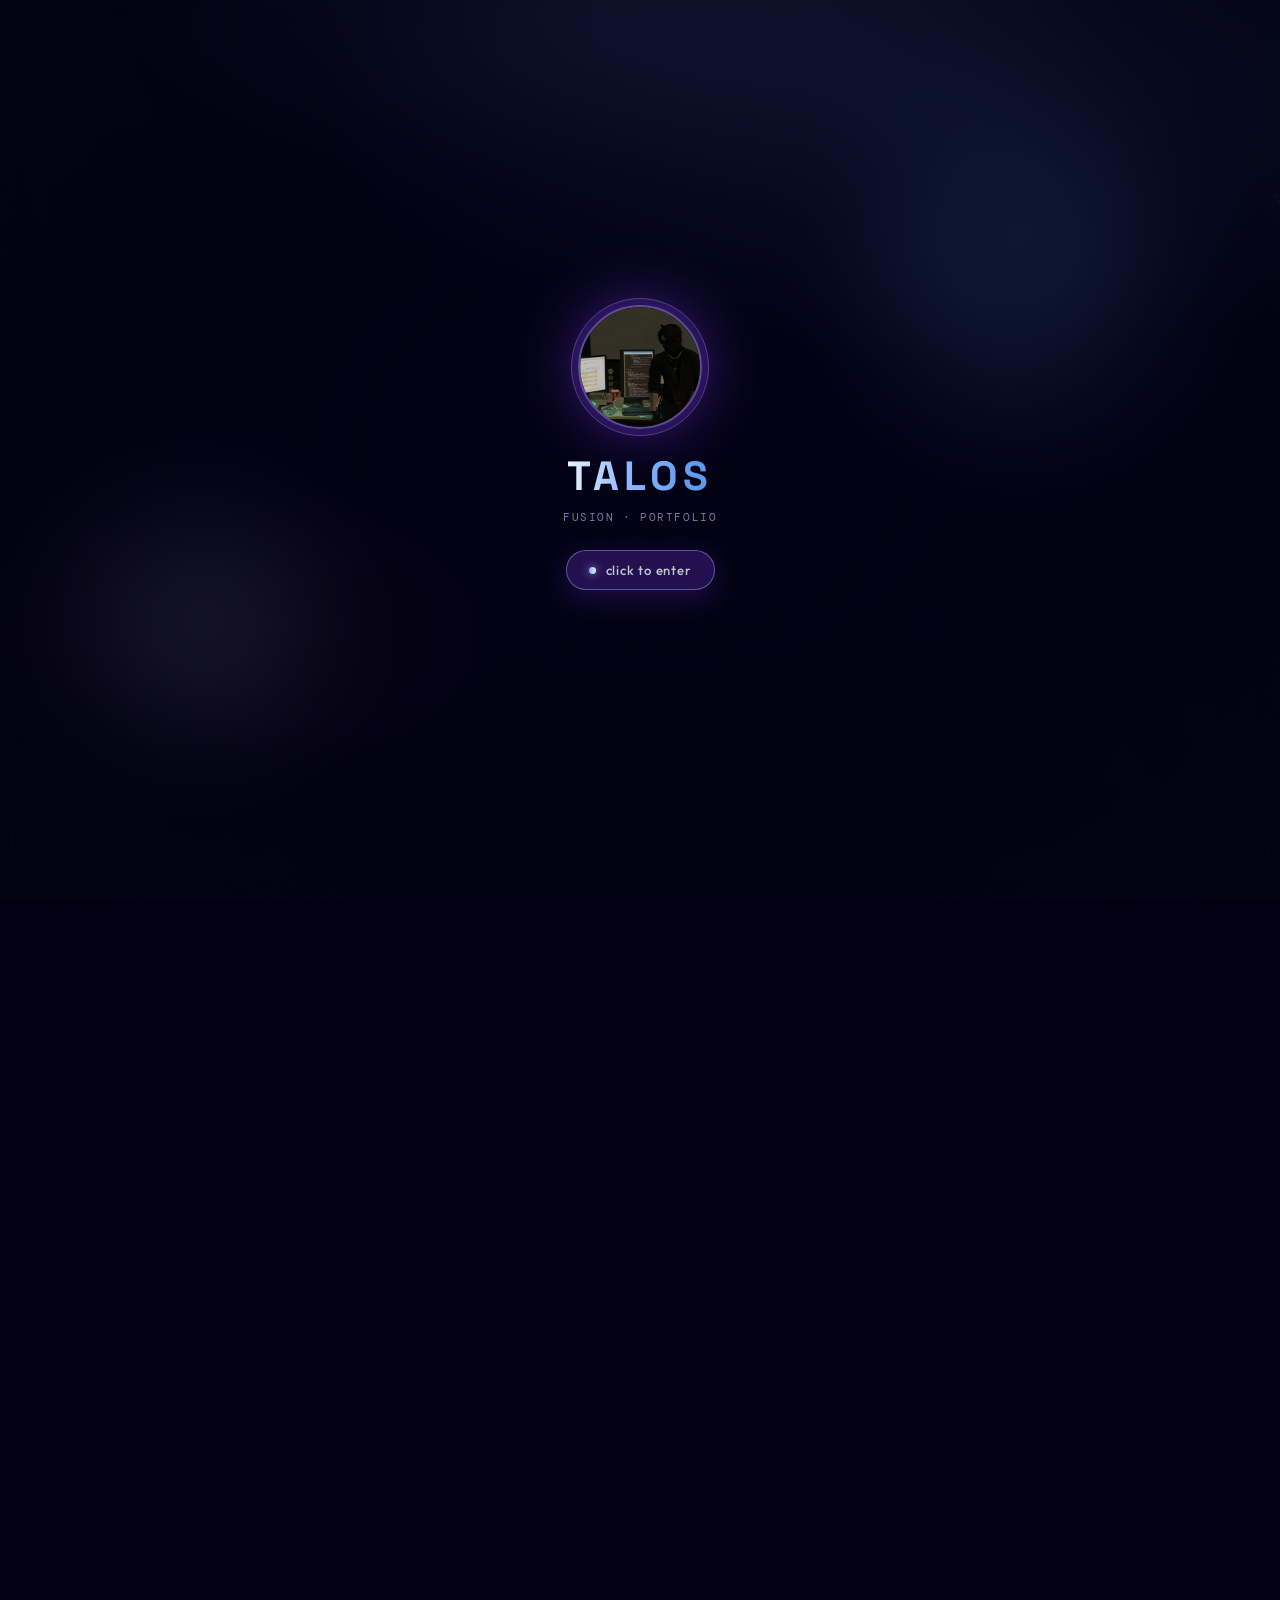
==== commit 5ecda834: "Bac" ====
--- a/index.html
+++ b/index.html
@@ -181,7 +181,7 @@
                 <span class="tag">Aesthetic</span>
               </div>
               <div class="socials">
-                <a href="https://www.instagram.com/etml_1/?hl=en" target="_blank" rel="noopener" class="social-btn ig" title="Instagram"><i class="fab fa-instagram"></i></a>
+                <a href="https://www.instagram.com/talos_blackagency?stkn=Y3NvN2k5ejVqbXhr" target="_blank" rel="noopener" class="social-btn ig" title="Instagram"><i class="fab fa-instagram"></i></a>
                 <a href="https://www.facebook.com/prasitchok.chinarin" target="_blank" rel="noopener" class="social-btn fb" title="Facebook"><i class="fab fa-facebook-f"></i></a>
                 <a href="https://www.tiktok.com/@talos.blackagency?is_from_webapp=1&sender_device=pc" target="_blank" rel="noopener" class="social-btn tt" title="TikTok"><i class="fab fa-tiktok"></i></a>
                 <a href="https://steamcommunity.com/profiles/76561198766387422/" target="_blank" rel="noopener" class="social-btn st" title="Steam"><i class="fab fa-steam"></i></a>
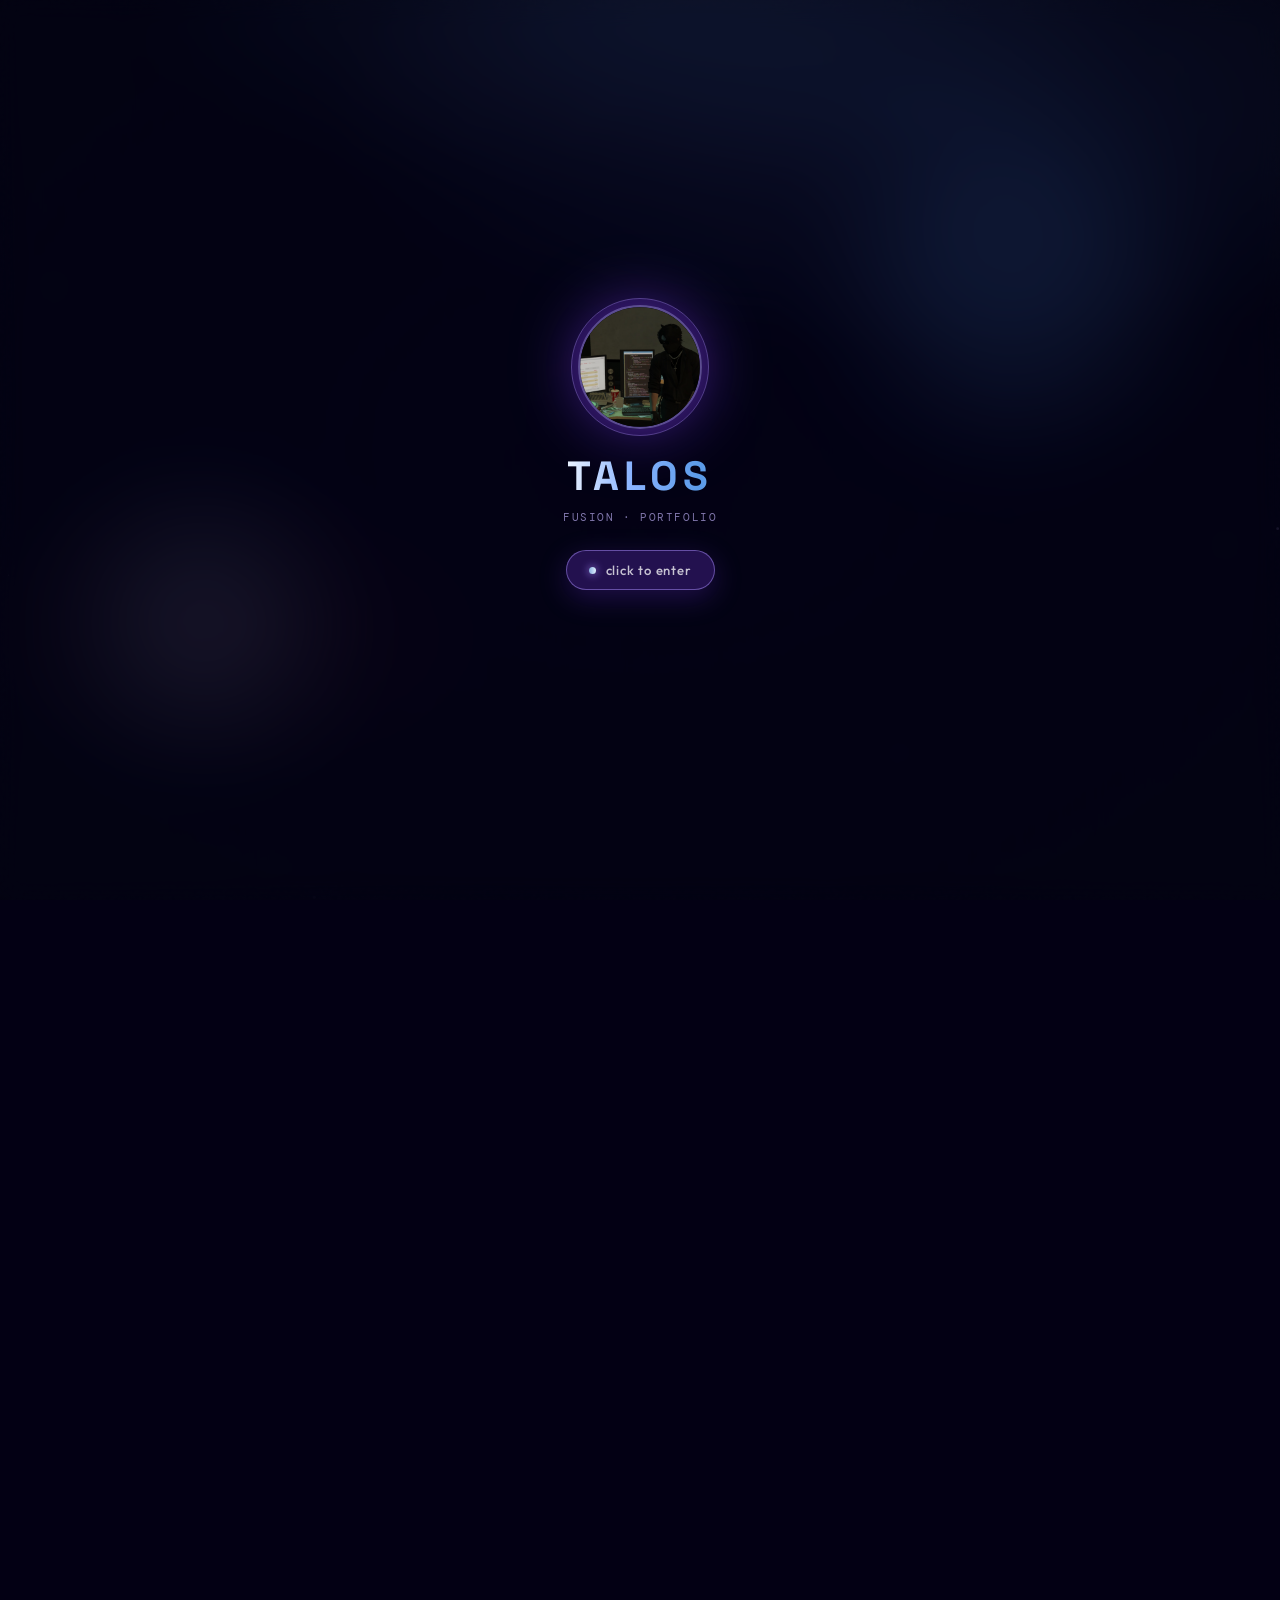
==== commit 8f6f8e6b: "Bac" ====
--- a/index.html
+++ b/index.html
@@ -149,7 +149,7 @@
         </button>
       </div>
       <div class="nav-socials">
-        <a href="https://www.instagram.com/etml_1/?hl=en" target="_blank" rel="noopener" title="Instagram"><i class="fab fa-instagram"></i></a>
+        <a href="https://www.instagram.com/talos_blackagency?stkn=Y3NvN2k5ejVqbXhr" target="_blank" rel="noopener" title="Instagram"><i class="fab fa-instagram"></i></a>
         <a href="https://www.facebook.com/prasitchok.chinarin" target="_blank" rel="noopener" title="Facebook"><i class="fab fa-facebook-f"></i></a>
         <a href="https://www.tiktok.com/@talos.blackagency?is_from_webapp=1&sender_device=pc" target="_blank" rel="noopener" title="TikTok"><i class="fab fa-tiktok"></i></a>
         <a href="https://steamcommunity.com/profiles/76561198766387422/" target="_blank" rel="noopener" title="Steam"><i class="fab fa-steam"></i></a>
